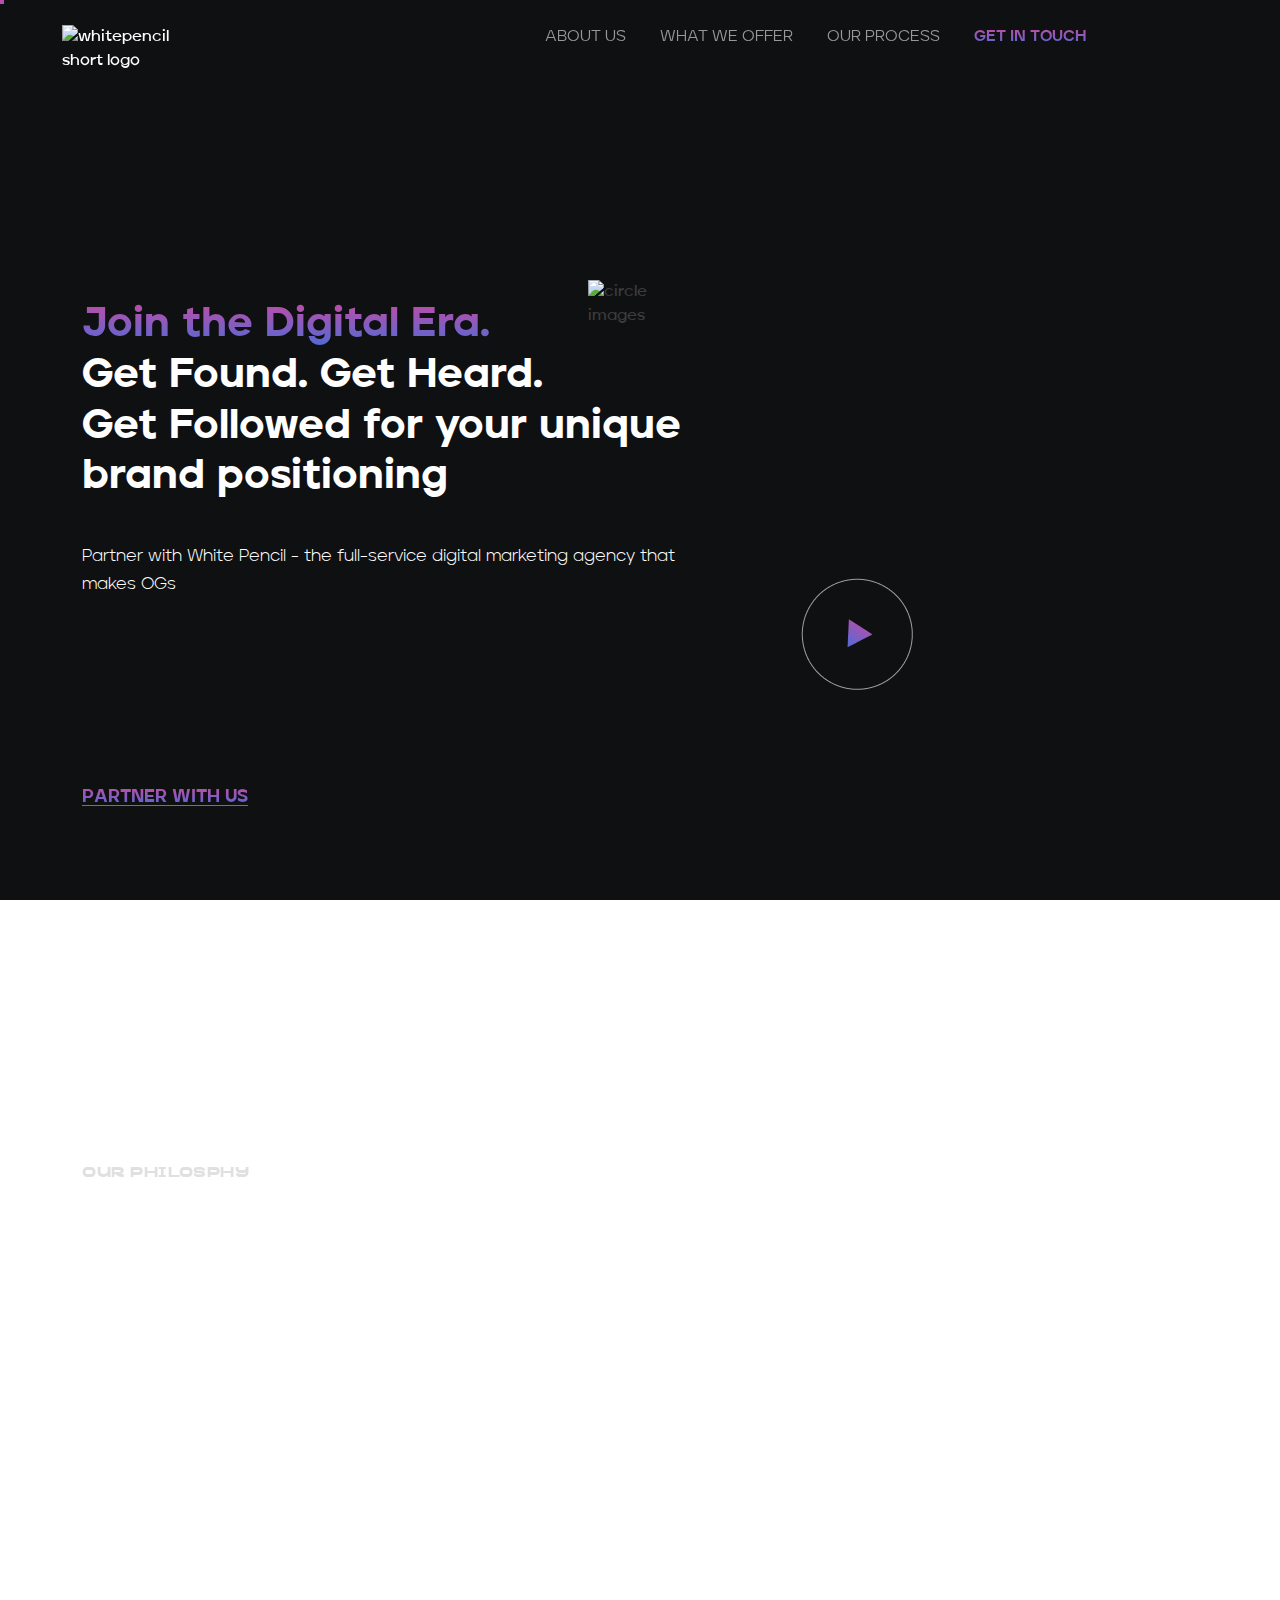
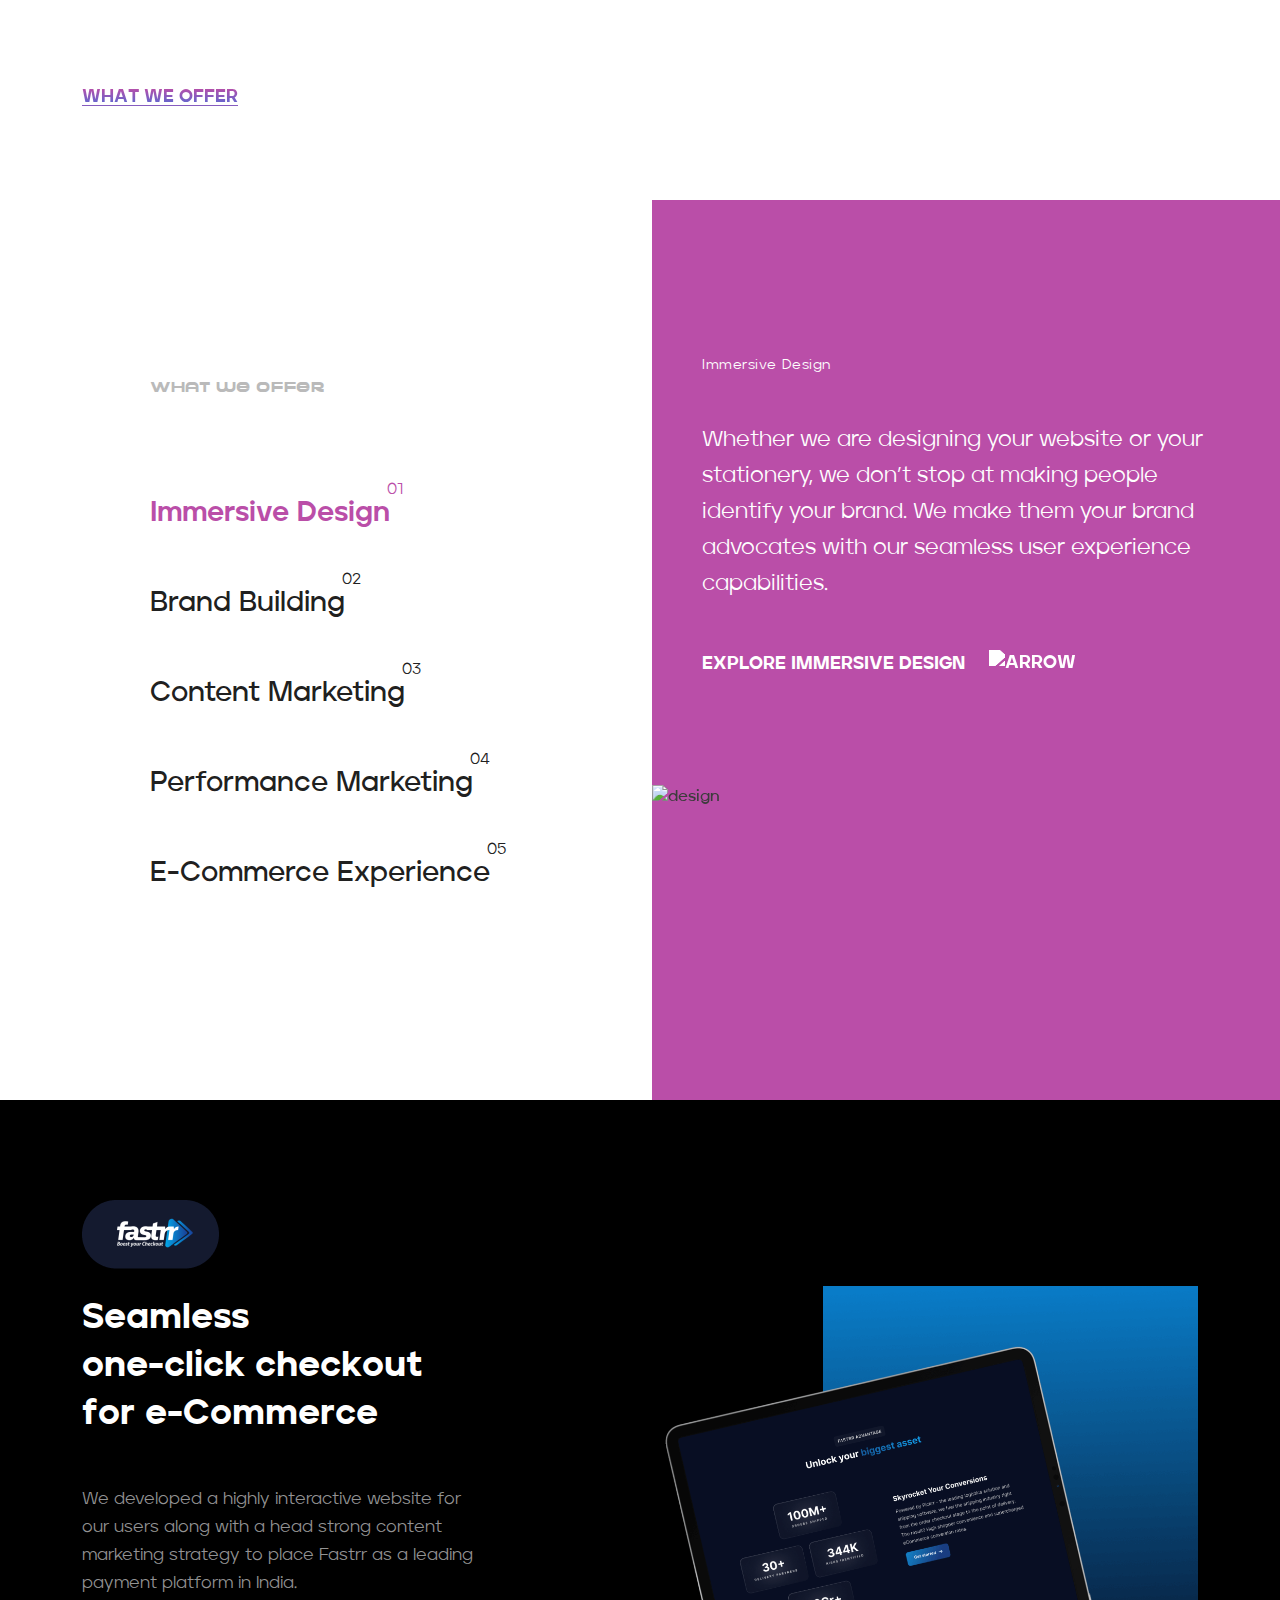
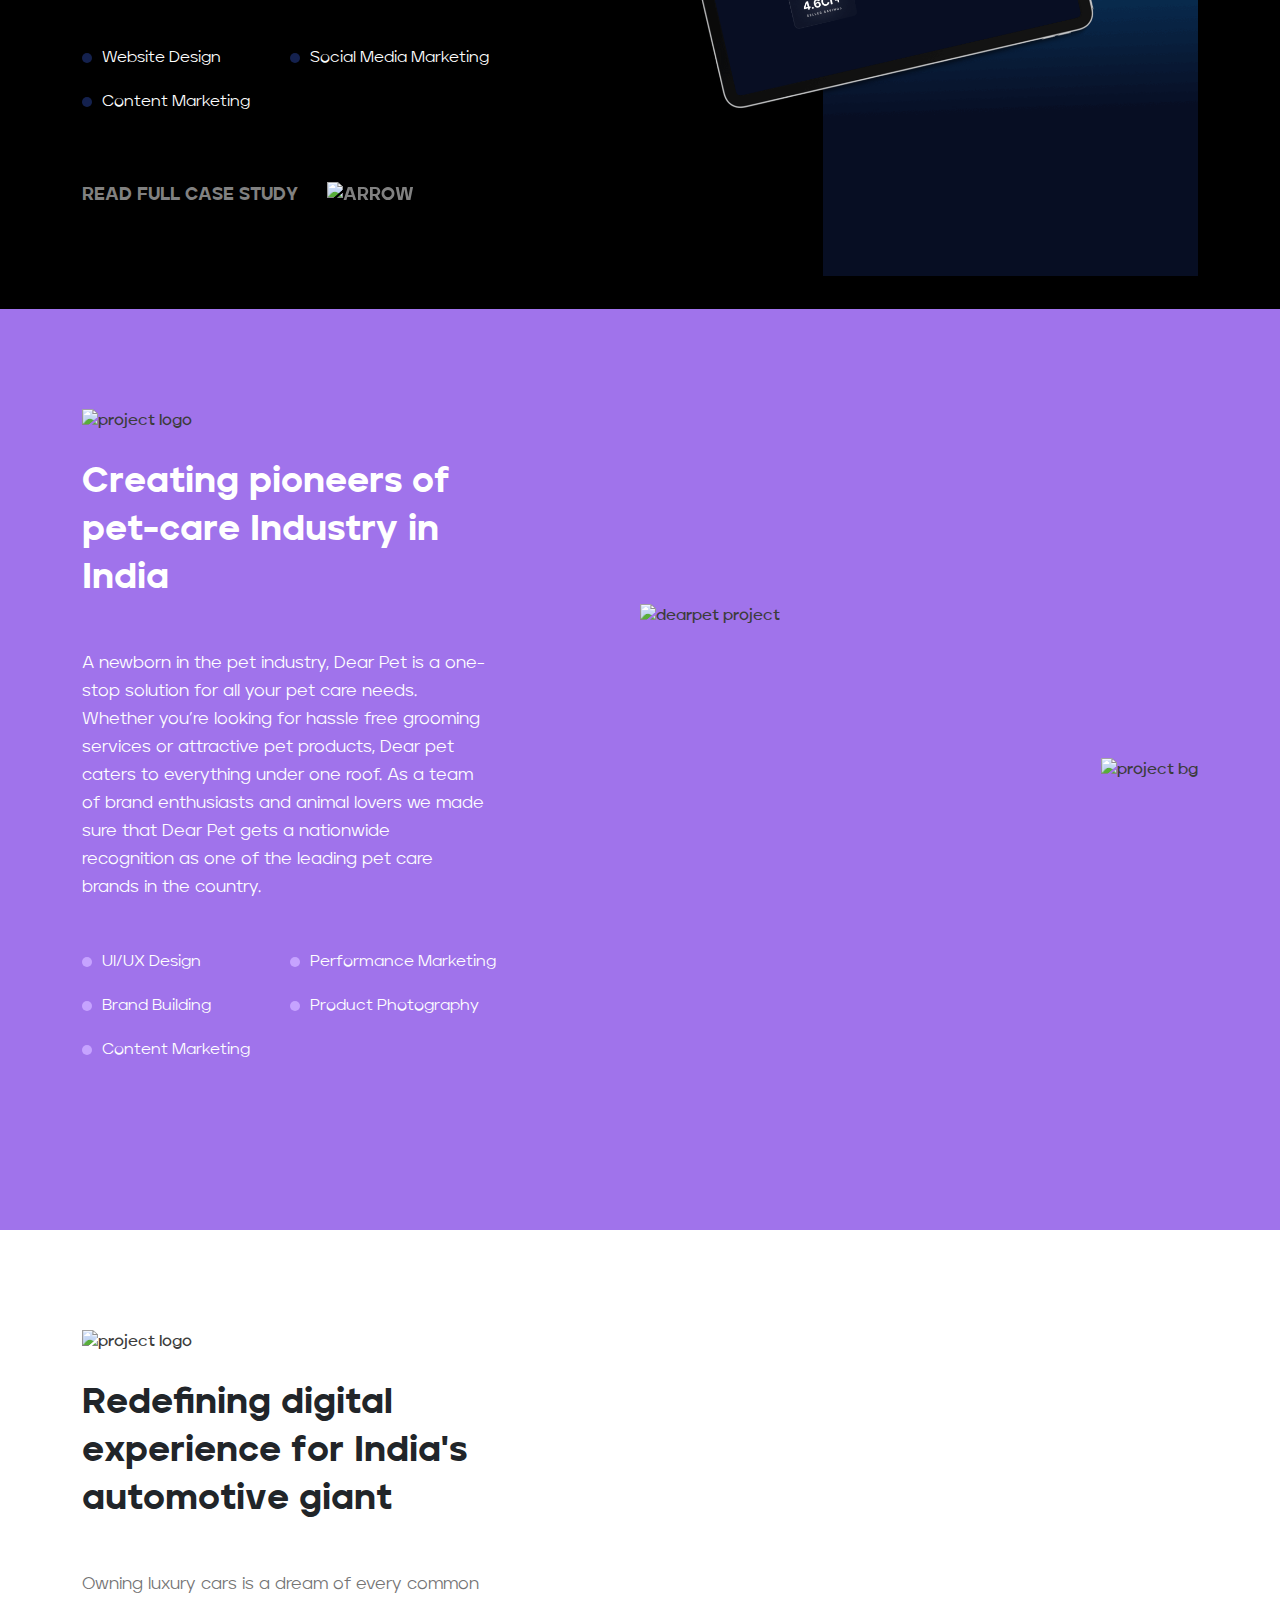
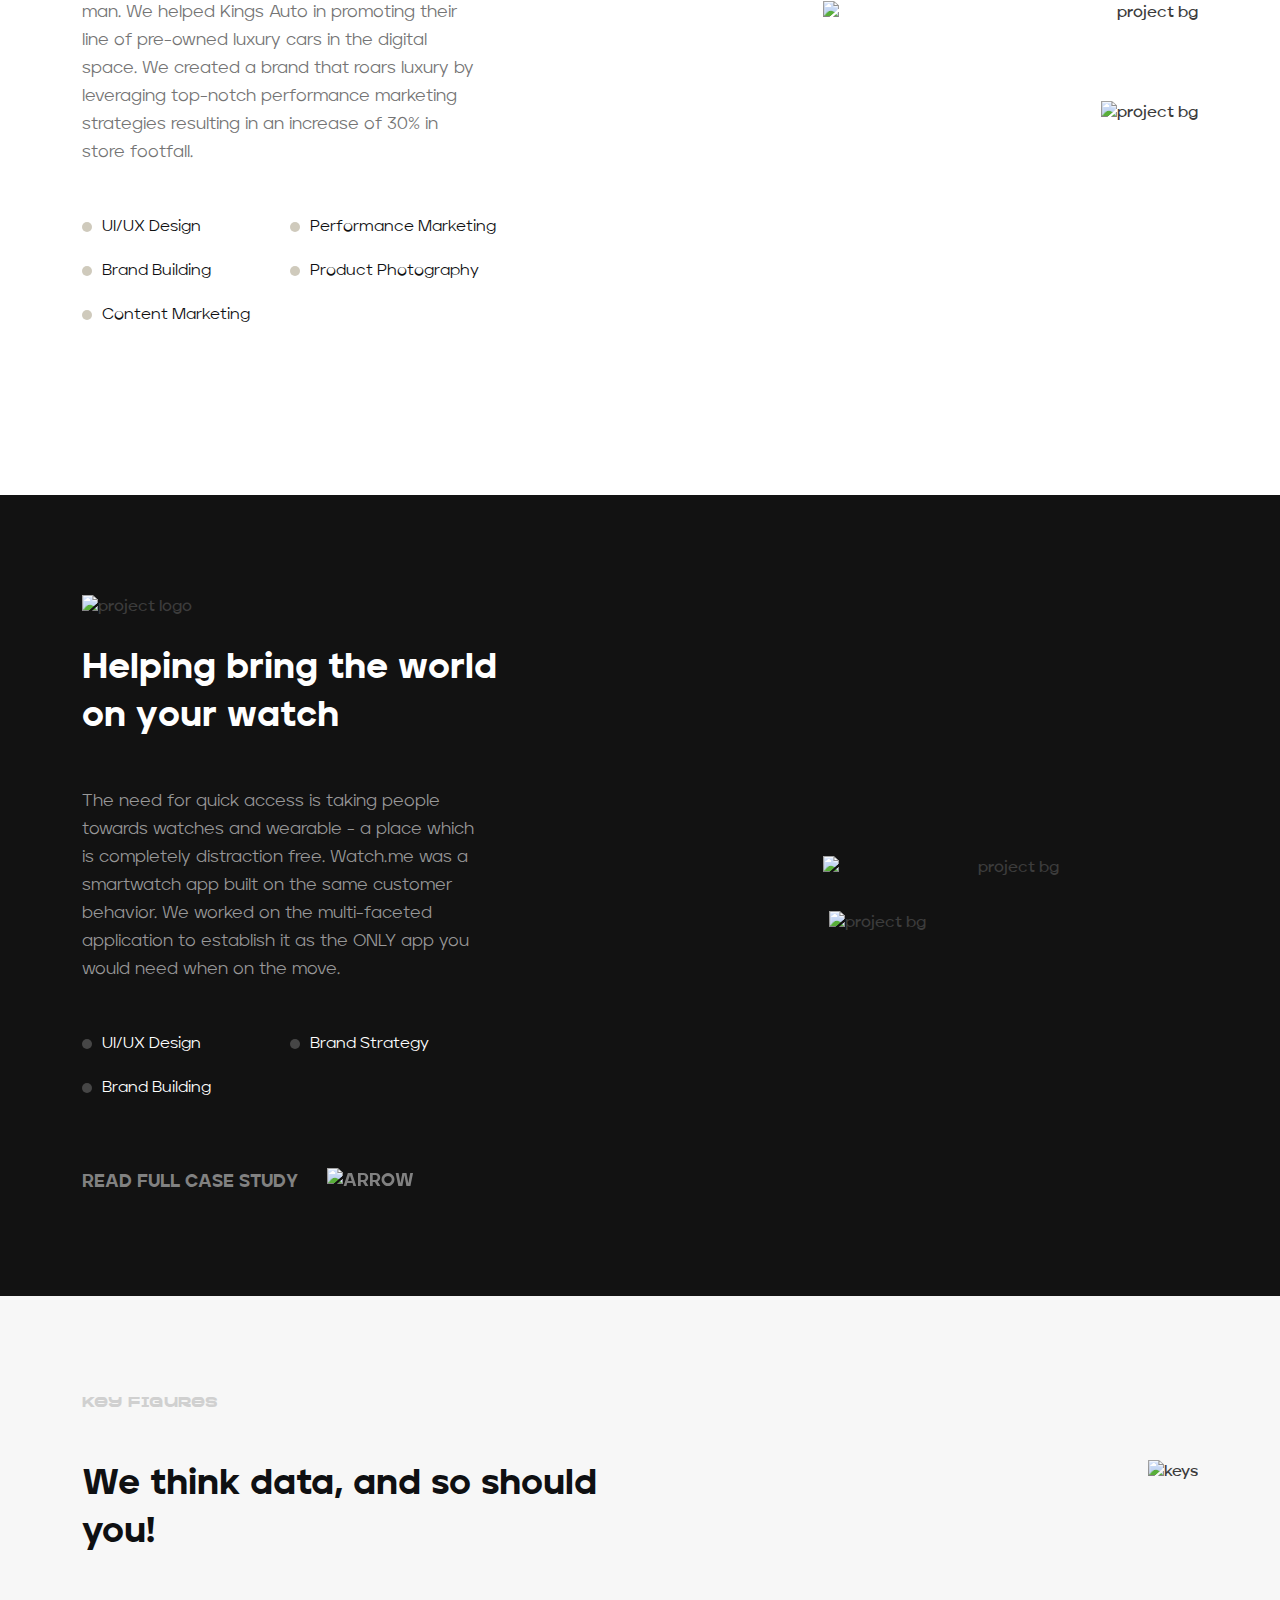
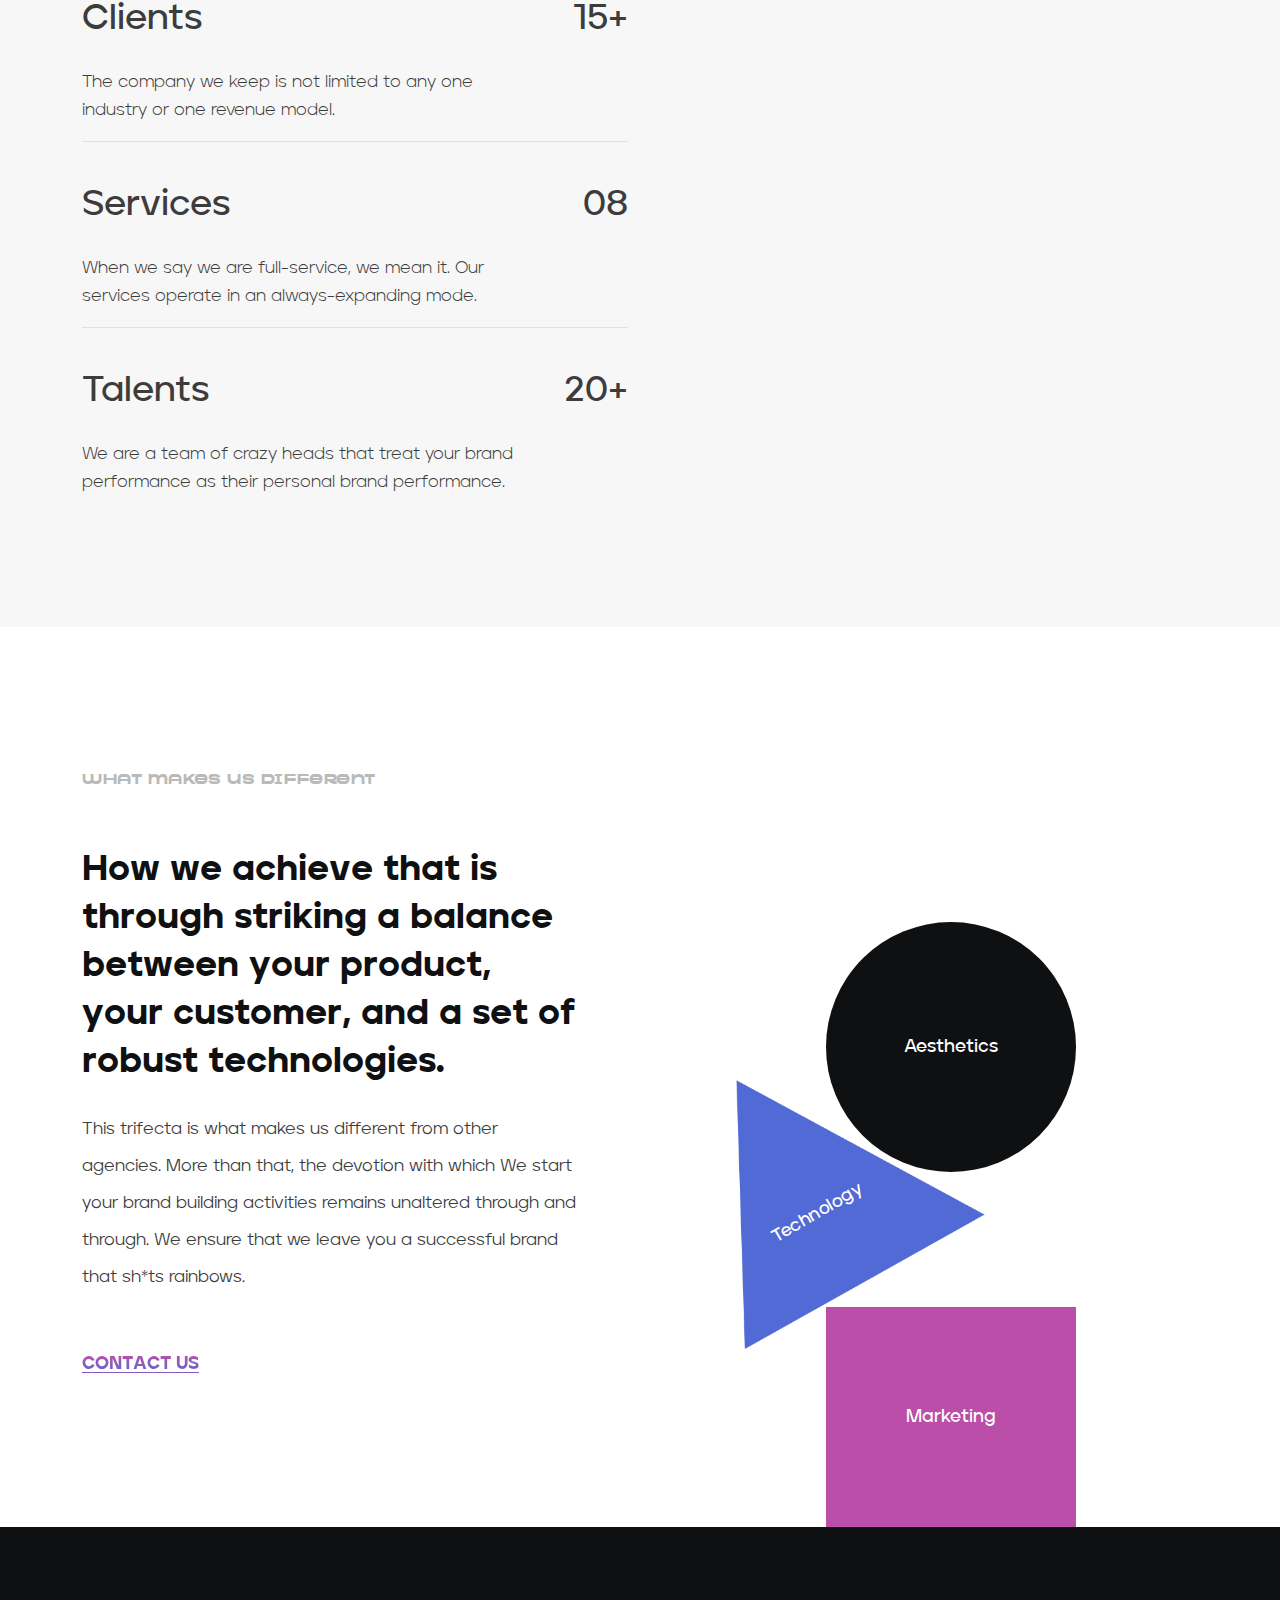
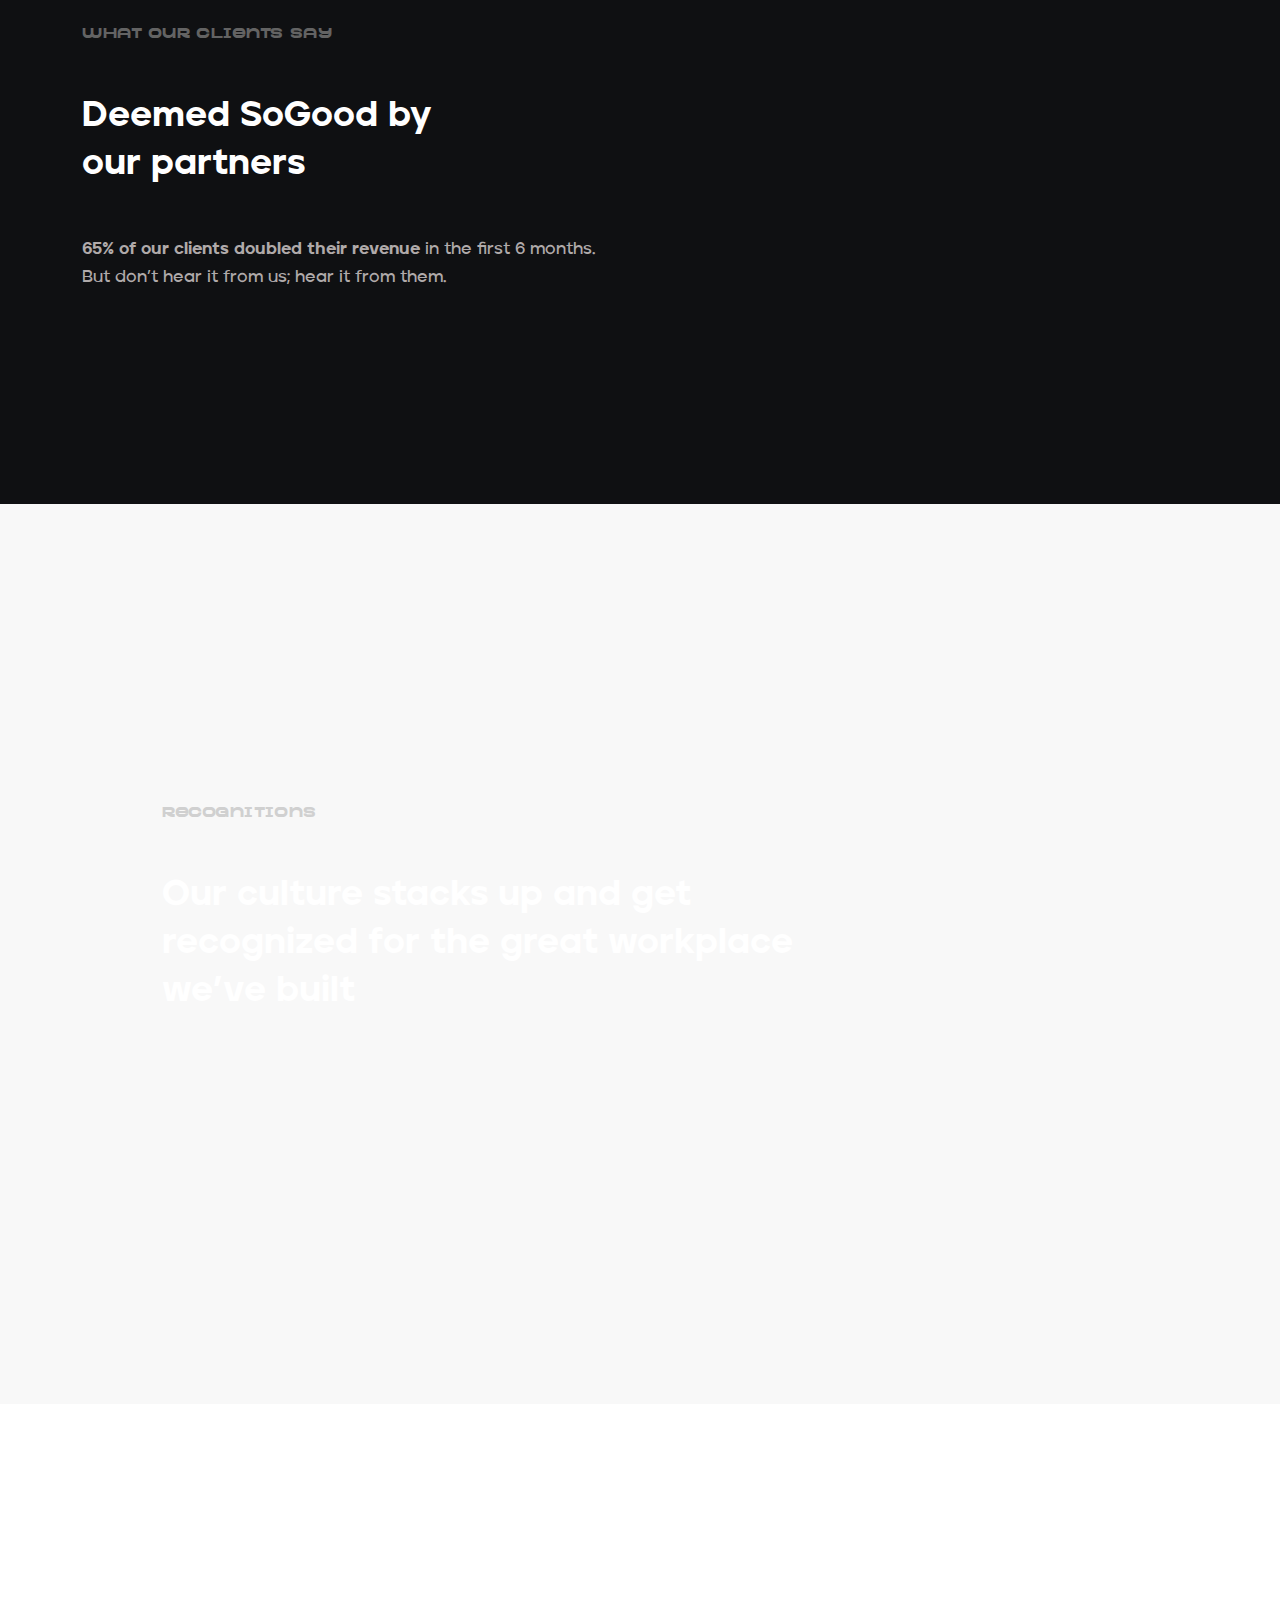
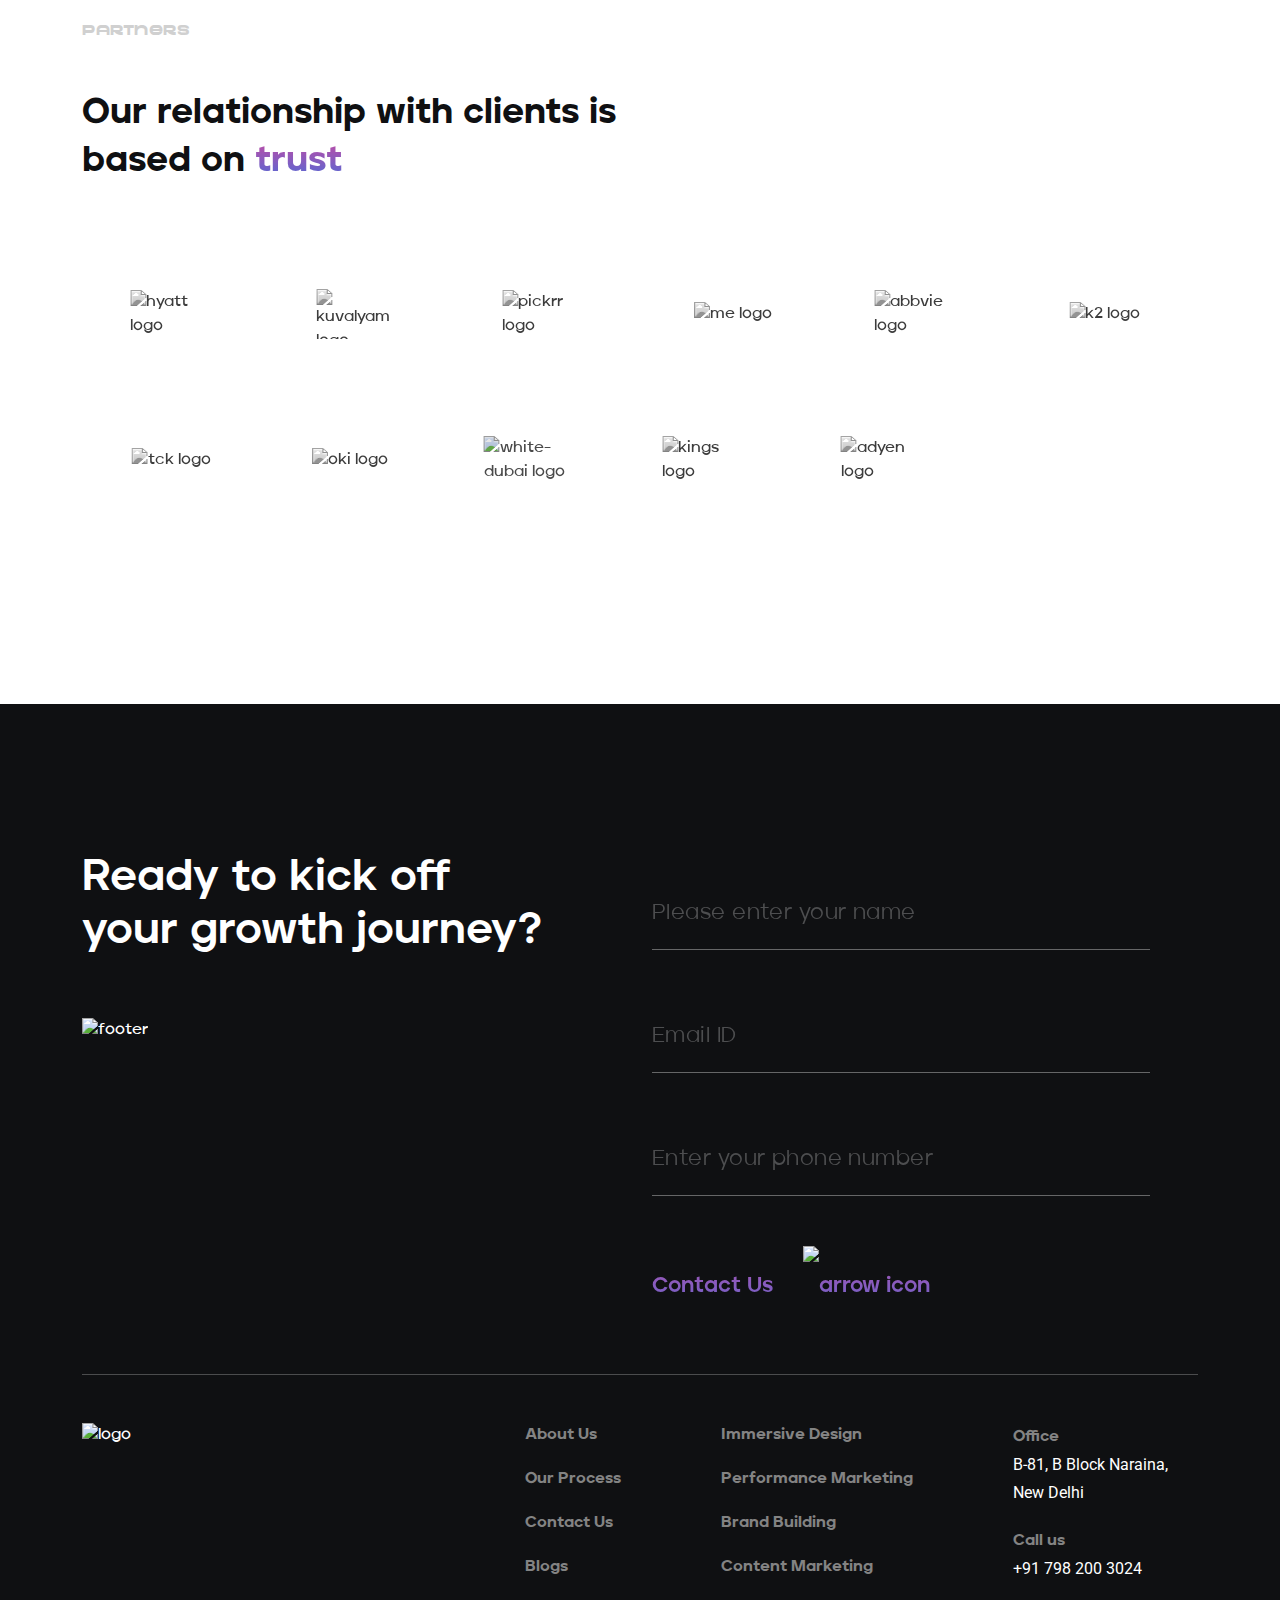
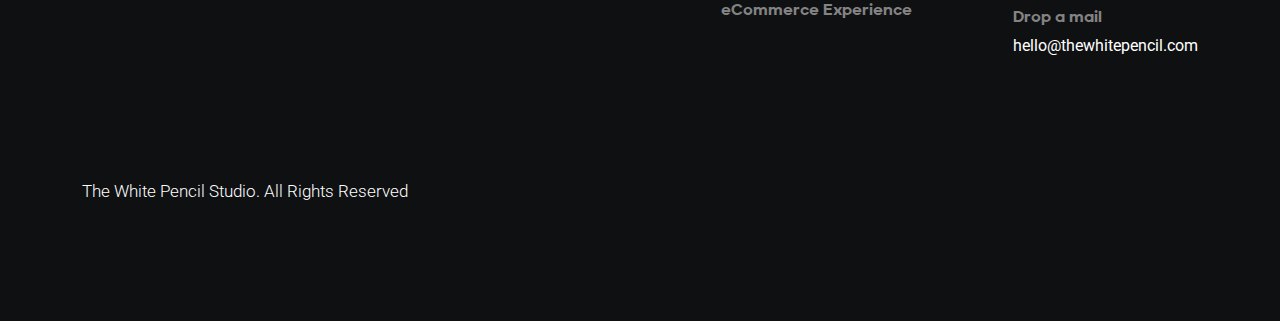
==== index.html @ fd92ea9e "first commit" ====
<!DOCTYPE html>
<html lang="en">
    <head>
        <meta charset="UTF-8" />
        <meta http-equiv="X-UA-Compatible" content="IE=edge" />
        <meta name="viewport" content="width=device-width, initial-scale=1.0" />
        <title>White Pencil</title>
        <link rel="icon shortcut" href="assets/images/favicon.png" type="image/x-icon" />
        <link rel="canonical" href="https://www.thewhitepencil.com/" />
        <link rel="stylesheet" href="assets/fonts/font.css" />
        <link rel="stylesheet" href="https://cdnjs.cloudflare.com/ajax/libs/font-awesome/6.0.0/css/all.min.css" />
        <link rel="stylesheet" href="https://cdnjs.cloudflare.com/ajax/libs/aos/2.3.4/aos.css" />
        <link rel="stylesheet" href="https://cdnjs.cloudflare.com/ajax/libs/hover.css/2.1.1/css/hover-min.css" />
        <link rel="stylesheet" href="https://cdn.jsdelivr.net/npm/bootstrap@5.0.2/dist/css/bootstrap.min.css" />
        <link rel="stylesheet" href="https://cdnjs.cloudflare.com/ajax/libs/OwlCarousel2/2.1.3/assets/owl.carousel.min.css" />
        <link rel="stylesheet" href="https://cdnjs.cloudflare.com/ajax/libs/animate.css/4.1.1/animate.min.css" />
        <link rel="stylesheet" href="assets/css/style.css" />
        <link rel="stylesheet" href="assets/css/responsive.css" />
        <meta name="google-site-verification" content="YzMOTpmEZj7kWj3adJkFzF8s3klO2OZUVI0jssuiwBE" />
        <!-- Global site tag (gtag.js) - Google Analytics -->
        <script async src="https://www.googletagmanager.com/gtag/js?id=G-MTNBE2FZWL"></script>
        <script>
            window.dataLayer = window.dataLayer || [];
            function gtag() {
                dataLayer.push(arguments);
            }
            gtag("js", new Date());
            gtag("config", "G-MTNBE2FZWL");
        </script>
    </head>

    <body class="page homepage">
        <!-- <div class="preloader text-center">
            <img src="assets/images/logo-s.png" alt="logo" class="logo-loader" />
            <div class="preloader_inner">
                100%
            </div>
        </div> -->

        <header class="header-section">
            <div class="container-fluid">
                <div class="row">
                    <div class="col-md-2 col-6">
                        <div class="short-logo">
                            <a href="https://thewhitepencil.com/"><img src="https://res.cloudinary.com/thewhitepencil-com/image/upload/v1649246266/assets/images/logo-s_hfebsu.png" alt="whitepencil short logo" /> </a>
                        </div>
                    </div>

                    <div class="col-xl-7 offset-xl-3 col-md-9 col-6">
                        <nav class="menu">
                            <ul>
                                <li class="nav-link"><a href="https://thewhitepencil.com/about-us">About us </a></li>
                                <li class="nav-link"><a href="javascript:void(0)" class="gotoservice">What we offer</a></li>
                                <li class="nav-link"><a href="https://thewhitepencil.com/white-pencil-studio-process">Our Process</a></li>
                                <li class="nav-link"><a href="https://thewhitepencil.com/contact" class="active">get in touch </a></li>
                            </ul>
                        </nav>

                        <div class="burger">
                            <span class="openmenu"> </span>
                            <span class="closemenu"> </span>
                        </div>
                    </div>
                </div>
            </div>

        </header>

        <!-- Menu click open -->

        <nav class="navbar-fixed">
            <div class="container">
                <div class="row mmenu_item d-flex align-items-center gx-5">
                 

                    <div class="col-md-12">
                        <ul class="nav-links">
                            <li class="nav-link"><a href="https://thewhitepencil.com/" class="active">Home</a></li>                     
                            <li class="nav-link"><a href="https://thewhitepencil.com/about-us">About us </a></li>
                            <li class="nav-link"><a href="https://thewhitepencil.com/white-pencil-studio-process">Process</a></li>
                            <li class="nav-link"><a href="javascript:void(0)" class="gotoservice">What we offer</a></li>
                            <li class="nav-link"><a href="https://thewhitepencil.com/blogs" target="_blank">Blogs </a></li>
                            <li class="nav-link"><a href="https://thewhitepencil.com/contact">Get in Touch  </a></li>
                        </ul>
                    </div>
                </div>
            </div>
        </nav>

        <!--  fullpage js -->
        <div id="fullpage">
            <!-- ====== :: INTRODUCTION SECTION :: ===== -->
            <section class="section section_intro">
                <div class="section_common">
                    <div class="container">
                        <div class="d-sm-none d-block mb-4">
                            <a href="https://thewhitepencil.com/" class="logo">
                                <img src="assets/images/logo.svg" alt="whitepencil Logo" style="max-width: 95px;" />
                            </a>
                        </div>

                        <div class="row home_sectionvideo align-items-center">
                            <div class="col-xl-8 col-md-7">
                                <div class="intro_content h-100">
                                    <div class="d-flex">
                                        <h2 class="text-white mb-0 position-relative" data-aos="fade-up">
                                            <span class="filter_shadow filter_shadow2 position-relative"> </span>

                                            <span class="primary-color"> Join the Digital Era. </span>
                                            <br class="nohide" />
                                            Get Found. Get Heard. <br />
                                        </h2>
                                        <img src="https://res.cloudinary.com/thewhitepencil-com/image/upload/v1646983046/assets/images/circle-text_arxpsq.svg" alt="circle images" class="roll_images1" />
                                    </div>
                                    <h2 class="text-white mb-4 pb-3 position-relative" data-aos="fade-up">
                                        Get Followed for your unique <br />
                                        brand positioning
                                    </h2>

                                    <p class="font-jl text-white mb-xl-100" data-aos="fade-up">
                                        Partner with White Pencil - the full-service digital marketing agency that <br />
                                        makes OGs
                                    </p>
                                </div>
                            </div>

                            <div class="col-lg-4 col-md-5">
                                <div class="videopanel_lapi d-none d-md-block" data-aos="zoom-in-up">
                                    <span class="play__btn" onclick="playVid()"><img src="assets/images/play-button.png" alt="play" /></span>
                                    <span class="stop__btn" onclick="pauseVid()"><img src="assets/images/stop-button.png" alt="play" /></span>

                                    <div class="videopanel_lapi_bg">
                                        <video id="myVideo" class="iframes__home" controls controlsList="nodownload" preload="none">
                                            <source src="https://res.cloudinary.com/thewhitepencil-com/video/upload/v1647243347/assets/images/video/intro_kk5tfv.mp4" type="video/mp4" />
                                        </video>
                                    </div>
                                </div>
                            </div>
                        </div>

                        <div class="btm_scllpage">
                            <div class="scroll_more">
                                <a href="javascript:void(0)" class="gotoform text-uppercase primary-color btn-read"> PARTNER WITH US </a>
                            </div>
                        </div>
                    </div>
                </div>
            </section>
            <!-- ====== :: PHILOSPHY SECTION :: ===== -->
            <section class="section section_philosphy" id="nextsection">
                <div class="section_common">
                    <div class="d-block d-sm-none sec_philo_mobile"><img src="https://res.cloudinary.com/thewhitepencil-com/image/upload/v1646983012/assets/images/bg_philosphy-mobile_qzxpaq.webp" alt="philosphy image" /></div>
                    <div class="container">
                        <div class="row mb-5">
                            <div class="col-xl-8 col-lg-9 col-md-10" data-aos="fade-up">
                                <!-- <span class="filter_shadow filter_shadow2 position-relative float-end"> </span> -->

                                <h6 class="pb-5 font-m cate-heading">our philosphy</h6>

                                <h2 class="text-white font-jeb">
                                    Businesses come to us when their <br />
                                    brand experience needs rework. They<br />
                                    leave as market leaders. We are the<br />
                                    agency that helps you convert your <br />
                                    MQLs into SQLs, in style.
                                </h2>
                            </div>
                        </div>
                        <div class="btm_scllpage">
                            <div class="scroll_more">
                                <a href="javascript:void(0)" class="gotoform text-uppercase primary-color btn-read">what we offer </a>
                            </div>
                        </div>
                    </div>
                </div>
            </section>
            <!-- ====== :: WE Offer SECTION :: ===== -->
            <section class="we_offer section" id="we-offer">
                <div class="section_common">
                    <div class="container-fluid px-0">
                        <div class="row align-items-center d-flex hmobiletabs">
                            <div class="col-md-6">
                                <div class="listing_show">
                                    <h6 class="mb-5 pb-md-4 font-m cate-heading cate_heading_bgwhite" data-aos="fade-up">
                                        What we offer
                                    </h6>
                                    <ul>
                                        <li class="active listno1">
                                            <a href="service/ui-ux-design-agency"> Immersive Design <sup>01</sup></a>
                                        </li>

                                        <li class="listno2">
                                            <a href="javascript:void(0)"> Brand Building <sup>02</sup></a>
                                        </li>

                                        <li class="listno3">
                                            <a href="service/content-marketing-agency"> Content Marketing <sup>03</sup></a>
                                        </li>

                                        <li class="listno4">
                                            <a href="service/perfomance-marketing-agency"> Performance marketing <sup>04</sup></a>
                                        </li>

                                        <li class="listno5">
                                            <a href="service/ecommerce-marketing-agency"> E-commerce Experience <sup>05</sup></a>
                                        </li>
                                    </ul>
                                </div>
                            </div>

                            <div class="col-md-6">
                                <div class="listing_show_data_area desktopstabs">
                                    <!-- data list 01 -->
                                    <div class="listing_show_data listing_show_data1 active">
                                        <div class="listing_show_content">
                                            <div class="section-project-content" data-aos="fade-up">
                                                <h6 class="mb-5 font-m cate-heading" data-aos="fade-up">Immersive Design</h6>

                                                <h4 class="font-jr text-white mb-5">
                                                    Whether we are designing your website or your stationery, we don’t stop at making people identify your brand. We make them your brand advocates with our seamless user experience
                                                    capabilities.
                                                </h4>

                                                <a href="service/ui-ux-design-agency" class="text-uppercase btn-more text-white">
                                                    explore immersive design<img src="https://res.cloudinary.com/thewhitepencil-com/image/upload/v1646983010/assets/images/arrow-right_n20sxd.png" alt="arrow" class="ms-4 filter__white" />
                                                </a>
                                            </div>
                                        </div>

                                        <div class="listing_show_img">
                                            <img src="https://res.cloudinary.com/thewhitepencil-com/image/upload/v1646983037/assets/images/we-offer/perfomance_enwnvz.png" alt="design" />
                                        </div>
                                    </div>
                                    <!-- data list 02 -->
                                    <div class="listing_show_data listing_show_data2">
                                        <div class="listing_show_content">
                                            <div class="section-project-content" data-aos="fade-up">
                                                <h6 class="mb-5 font-m cate-heading" data-aos="fade-up">Brand Building</h6>

                                                <h4 class="font-jr text-white mb-5">
                                                    We engineer beautiful, useful, and connected brand ecosystems. We serve the full spectrum of marketing requirements, however big or small they may be to make your brand the GOAT.
                                                </h4>

                                                <p>
                                                    <!--      <a href="#" class="text-uppercase btn-more text-white">explore brand building<img src="https://res.cloudinary.com/thewhitepencil-com/image/upload/v1646983010/assets/images/arrow-right_n20sxd.png" alt="arrow" class="ms-4  filter__white" /> </a> -->
                                                </p>
                                            </div>
                                        </div>

                                        <div class="listing_show_img">
                                            <img src="https://res.cloudinary.com/thewhitepencil-com/image/upload/v1646983038/assets/images/we-offer/brand_hnvbla.png" alt="design" />
                                        </div>
                                    </div>
                                    <!-- data list 03 -->
                                    <div class="listing_show_data listing_show_data3">
                                        <div class="listing_show_content">
                                            <div class="section-project-content" data-aos="fade-up">
                                                <h6 class="mb-5 font-m cate-heading" data-aos="fade-up">Content Marketing</h6>

                                                <h4 class="font-jr text-white mb-5">
                                                    When a brand’s growth curve starts flattening, a copy-paste-edit content campaign doesn’t work. Our team of wordsmiths understand this perfectly. We make content that makes your users
                                                    behave exactly like you want them to, it’s almost hypnotic
                                                </h4>

                                                <a href="service/content-marketing-agency" class="text-uppercase btn-more text-white">
                                                    explore Content<img src="https://res.cloudinary.com/thewhitepencil-com/image/upload/v1646983010/assets/images/arrow-right_n20sxd.png" alt="arrow" class="ms-4 filter__white" />
                                                </a>
                                            </div>
                                        </div>

                                        <div class="listing_show_img">
                                            <img src="https://res.cloudinary.com/thewhitepencil-com/image/upload/v1646983053/assets/images/we-offer/content_cevuxp.png" alt="content" />
                                        </div>
                                    </div>

                                    <!-- data list 04 -->
                                    <div class="listing_show_data listing_show_data4">
                                        <div class="listing_show_content">
                                            <div class="section-project-content" data-aos="fade-up">
                                                <h6 class="mb-5 font-m cate-heading" data-aos="fade-up">Performance marketing</h6>

                                                <h4 class="font-jr text-white mb-5">
                                                    We make your reports green. We treat your SQL targets as our own. When we get involved you can be rest assured that your CPL and CPC will be the lowest of all time.
                                                </h4>

                                                <a href="service/perfomance-marketing-agency" class="text-uppercase btn-more text-white">
                                                    explore performance marketing
                                                    <img src="https://res.cloudinary.com/thewhitepencil-com/image/upload/v1646983010/assets/images/arrow-right_n20sxd.png" alt="arrow" class="ms-4 filter__white" />
                                                </a>
                                            </div>
                                        </div>

                                        <div class="listing_show_img">
                                            <img src="https://res.cloudinary.com/thewhitepencil-com/image/upload/v1646983037/assets/images/we-offer/perfomance_enwnvz.png" alt="design" />
                                        </div>
                                    </div>

                                    <!-- data list 05 -->
                                    <div class="listing_show_data listing_show_data5">
                                        <div class="listing_show_content">
                                            <div class="section-project-content" data-aos="fade-up">
                                                <h6 class="mb-5 font-m cate-heading" data-aos="fade-up">E-commerce Experience</h6>

                                                <h4 class="font-jr text-white mb-5">
                                                    For the world, eCommerce is the most competitive space to be in. For us (and by us we mean you and us), eCommerce space is where we shine. The space which we help you own.
                                                </h4>

                                                <a href="service/ecommerce-marketing-agency" class="text-uppercase btn-more text-white">
                                                    explore e-commerce<img src="https://res.cloudinary.com/thewhitepencil-com/image/upload/v1646983010/assets/images/arrow-right_n20sxd.png" alt="arrow" class="ms-4 filter__white" />
                                                </a>
                                            </div>
                                        </div>

                                        <div class="listing_show_img">
                                            <img src="https://res.cloudinary.com/thewhitepencil-com/image/upload/v1646983053/assets/images/we-offer/e-commerce_bdfji7.png" alt="e-commerce" />
                                        </div>
                                    </div>
                                </div>
                            </div>
                        </div>

                        <!-- Mobile show-->

                        <div class="row smobiletabs">
                            <div class="col-md-6">
                                <div class="listing_show">
                                    <h6 class="mb-5 pb-md-4 font-m cate-heading cate_heading_bgwhite" data-aos="fade-up">
                                        What we offer
                                    </h6>
                                    <ul>
                                        <li>
                                            <a href="#listingdiv01"> Immersive Design <sup>01</sup></a>
                                        </li>

                                        <li>
                                            <a href="#listingdiv02"> Brand Building <sup>02</sup></a>
                                        </li>

                                        <li>
                                            <a href="#listingdiv03"> Content Marketing <sup>03</sup></a>
                                        </li>

                                        <li>
                                            <a href="#listingdiv04"> Performance marketing <sup>04</sup></a>
                                        </li>

                                        <li>
                                            <a href="#listingdiv05"> E-commerce Experience <sup>05</sup></a>
                                        </li>
                                    </ul>
                                </div>
                            </div>

                            <div class="col-md-6">
                                <div class="listing_show_data_area phonelitabs">
                                    <!-- data list 01 -->
                                    <div class="listing_show_data listing_show_data1 active" id="listingdiv01">
                                        <div class="listing_show_content" data-aos="fade-right">
                                            <div class="section-project-content" data-aos="fade-up">
                                                <h6 class="mb-5 font-m cate-heading" data-aos="fade-up">01 Immersive Design</h6>

                                                <div class="listing_show_img" data-aos="fade-left">
                                                    <img src="https://res.cloudinary.com/thewhitepencil-com/image/upload/v1646983037/assets/images/we-offer/perfomance_enwnvz.png" alt="design" />
                                                </div>
                                                <h4 class="font-jr text-white mb-5">
                                                    Whether we are designing your <br />
                                                    website or your stationery, we don’t<br />
                                                    stop at making people identify your<br />
                                                    brand. We make them your brand<br />
                                                    advocates with our seamless user<br />
                                                    experience capabilities.
                                                </h4>

                                                <!--  <a href="#" class="text-uppercase btn-more text-white">explore immersive design<img src="https://res.cloudinary.com/thewhitepencil-com/image/upload/v1646983010/assets/images/arrow-right_n20sxd.png" alt="arrow" class="ms-4  filter__white" /> </a> -->
                                            </div>
                                        </div>
                                    </div>
                                    <!-- data list 02 -->
                                    <div class="listing_show_data listing_show_data2 active" id="listingdiv02">
                                        <div class="listing_show_content" data-aos="fade-right">
                                            <div class="section-project-content" data-aos="fade-up">
                                                <h6 class="mb-5 font-m cate-heading" data-aos="fade-up">02 Brand Building</h6>
                                                <div class="listing_show_img" data-aos="fade-left">
                                                    <img src="https://res.cloudinary.com/thewhitepencil-com/image/upload/v1646983038/assets/images/we-offer/brand_hnvbla.png" alt="design" />
                                                </div>
                                                <h4 class="font-jr text-white mb-5">
                                                    We engineer beautiful, useful, and <br />
                                                    connected brand ecosystems. We serve <br />
                                                    the full spectrum of marketing <br />
                                                    requirements, however big or small they <br />
                                                    may be to make your brand the GOAT.
                                                </h4>

                                                <p>
                                                    <!--      <a href="#" class="text-uppercase btn-more text-white">explore brand building<img src="https://res.cloudinary.com/thewhitepencil-com/image/upload/v1646983010/assets/images/arrow-right_n20sxd.png" alt="arrow" class="ms-4  filter__white" /> </a> -->
                                                </p>
                                            </div>
                                        </div>
                                    </div>
                                    <!-- data list 03 -->
                                    <div class="listing_show_data listing_show_data3 active" id="listingdiv03">
                                        <div class="listing_show_content" data-aos="fade-right">
                                            <div class="section-project-content" data-aos="fade-up">
                                                <h6 class="mb-5 font-m cate-heading" data-aos="fade-up">03 Content Marketing</h6>
                                                <div class="listing_show_img" data-aos="fade-left">
                                                    <img src="https://res.cloudinary.com/thewhitepencil-com/image/upload/v1646983053/assets/images/we-offer/content_cevuxp.png" alt="content" />
                                                </div>
                                                <h4 class="font-jr text-white mb-5">
                                                    When a brand’s growth curve starts <br />
                                                    flattening, a copy-paste-edit content <br />
                                                    campaign doesn’t work. Our team <br />
                                                    of wordsmiths understand this perfectly. <br />
                                                    We make content that makes your users <br />
                                                    behave exactly like you want them to, <br />
                                                    it’s almost hypnotic
                                                </h4>

                                                <a href="service/content-marketing-agency" class="text-uppercase btn-more text-white">
                                                    explore Content content<img src="https://res.cloudinary.com/thewhitepencil-com/image/upload/v1646983010/assets/images/arrow-right_n20sxd.png" alt="arrow" class="ms-4 filter__white" />
                                                </a>
                                            </div>
                                        </div>
                                    </div>

                                    <!-- data list 04 -->
                                    <div class="listing_show_data listing_show_data4 active" id="listingdiv04">
                                        <div class="listing_show_content" data-aos="fade-right">
                                            <div class="section-project-content" data-aos="fade-up">
                                                <h6 class="mb-5 font-m cate-heading" data-aos="fade-up">04 Performance marketing</h6>
                                                <div class="listing_show_img" data-aos="fade-left">
                                                    <img src="https://res.cloudinary.com/thewhitepencil-com/image/upload/v1646983037/assets/images/we-offer/perfomance_enwnvz.png" alt="design" />
                                                </div>
                                                <h4 class="font-jr text-white mb-5">
                                                    We make your reports green. We treat your <br />
                                                    SQL targets as our own. When we get<br />
                                                    involved you can be rest assured <br />
                                                    that your CPL and CPC will be the lowest <br />
                                                    of all time.
                                                </h4>

                                                <a href="service/perfomance-marketing-agency" class="text-uppercase btn-more text-white">
                                                    explore performance <img src="https://res.cloudinary.com/thewhitepencil-com/image/upload/v1646983010/assets/images/arrow-right_n20sxd.png" alt="arrow" class="ms-4 filter__white" />
                                                </a>
                                            </div>
                                        </div>
                                    </div>

                                    <!-- data list 05 -->
                                    <div class="listing_show_data listing_show_data5 active" id="listingdiv05">
                                        <div class="listing_show_content" data-aos="fade-right">
                                            <div class="section-project-content" data-aos="fade-up">
                                                <h6 class="mb-5 font-m cate-heading" data-aos="fade-up">05 E-commerce Experience</h6>
                                                <div class="listing_show_img" data-aos="fade-left">
                                                    <img src="https://res.cloudinary.com/thewhitepencil-com/image/upload/v1646983053/assets/images/we-offer/e-commerce_bdfji7.png" alt="e-commerce" />
                                                </div>
                                                <h4 class="font-jr text-white mb-5">
                                                    For the world, eCommerce is the most <br />
                                                    competitive space to be in. For us (and <br />
                                                    by us we mean you and us), <br />
                                                    eCommerce space is where we shine. <br />
                                                    The space which we help you own.
                                                </h4>

                                                <a href="service/ecommerce-marketing-agency" class="text-uppercase btn-more text-white">
                                                    explore e-commerce<img src="https://res.cloudinary.com/thewhitepencil-com/image/upload/v1646983010/assets/images/arrow-right_n20sxd.png" alt="arrow" class="ms-4 filter__white" />
                                                </a>
                                            </div>
                                        </div>
                                    </div>
                                </div>
                            </div>
                        </div>
                    </div>
                </div>
            </section>
            <!-- ====== :: PROJECTS new 01 :: ===== -->
            <section class="py-100 section_project_new section_project_new5" id="project_new5">
                <div class="section_common">
                    <div class="container">
                        <div class="row align-items-center">
                            <div class="col-lg-5 col-md-6">
                                <img src="assets/images/project/logo05.png" alt="project logo" class="pro_logos" data-aos="fade-up" />

                                <div class="section-project-content" data-aos="fade-up">
                                    <h4 class="font-jv sub_title text-white mb-5">
                                        Seamless <br />
                                        one-click checkout<br />
                                        for e-Commerce<br />
                                    </h4>
                                    <div class="d-block d-sm-none mb-5"></div>
                                    <p class="font-jr pe-xl-5 mb-5">
                                        We developed a highly interactive website for our users along with a head strong content marketing strategy to place Fastrr as a leading payment platform in India.
                                    </p>
                                    <div class="sepcl_work mb-5">
                                        <ul>
                                            <li>Website Design</li>

                                            <li>Social Media Marketing</li>

                                            <li>Content Marketing</li>
                                        </ul>
                                    </div>

                                    <a href="case-study/fastrr" class="text-uppercase btn-more">
                                        Read Full Case Study <img src="https://res.cloudinary.com/thewhitepencil-com/image/upload/v1646983010/assets/images/arrow-right_n20sxd.png" alt="arrow" class="ms-4" />
                                    </a>
                                </div>
                            </div>

                            <div class="col-lg-7 col-md-6">
                                <div class="sec_pro_img_area project__img project__img01 d-none d-sm-block">
                                    <img src="assets/images/project/project05bg.png" alt="project bg" class="project__imagesbg" data-aos="zoom-in" />
                                    <img src="assets/images/project/project05.png" alt="project bg" class="project__images" data-aos="fade-up" />
                                </div>
                            </div>
                        </div>
                    </div>
                </div>
            </section>
            <!-- ====== :: PROJECTS new 02 :: ===== -->
            <section class="py-100 section_project_new section_project_new2" id="project_new2">
                <div class="section_common">
                    <div class="sec_pro_img-cover sec_pro_img-cover2">
                        <img src="https://res.cloudinary.com/thewhitepencil-com/image/upload/v1647308212/assets/images/project/project02_itbbon.png" alt="dearpet project" class="sec_pro_img2" />
                    </div>

                    <div class="container">
                        <div class="row align-items-center">
                            <div class="col-lg-5 col-md-6">
                                <div class="section-project-content" data-aos="fade-up">
                                    <img src="https://res.cloudinary.com/thewhitepencil-com/image/upload/v1646983975/assets/images/project/logo02_w1tpfd.png" alt="project logo" class="pro_logos" data-aos="fade-up" />
                                    <h4 class="font-jv sub_title text-white mb-5">
                                        Creating pioneers of 
                                      
                                            <br />
                                            pet-care Industry in India 
                                    </h4>
                                    <div class="d-block d-sm-none mb-5">
                                        <img src="https://res.cloudinary.com/thewhitepencil-com/image/upload/v1646983050/assets/images/project/project02m_si5xut.png" alt="tabs watch" data-aos="fade-up" class="w-100" />
                                    </div>
                                    <p class="font-jr pe-lg-5 mb-5 text-white">
                                        A newborn in the pet industry, Dear Pet is a one-stop solution for all your pet care needs. Whether you’re looking for hassle free grooming services or attractive pet products, Dear pet caters to everything under one roof. As a team of brand enthusiasts and animal lovers we made sure that Dear Pet gets a nationwide recognition as one of the leading pet care brands in the country. 
                                    </p>

                                    <div class="sepcl_work mb-5">
                                        <ul>
                                            <li>UI/UX Design</li>

                                            <li>Performance Marketing</li>

                                            <li>Brand Building</li>
                                            <li>Product Photography</li>
                                            <li>Content Marketing</li>
                                        </ul>
                                    </div>
                                </div>
                            </div>

                            <div class="col-lg-7 col-md-6">
                                <div class="sec_pro_img_area project__img project__img02 d-none d-sm-block">
                                    <img src="https://res.cloudinary.com/thewhitepencil-com/image/upload/v1647308265/assets/images/project/project02bg_urdaat.png" alt="project bg" class="project__images" />
                                </div>
                            </div>
                        </div>
                    </div>
                </div>
            </section>
            <!-- ====== :: PROJECTS new 03 :: ===== -->
            <section class="py-100 section_project_new section_project_new3" id="project_new3">
                <div class="section_common">
                    <div class="container">
                        <div class="row align-items-center">
                            <div class="col-lg-5 col-md-6">
                                <img src="https://res.cloudinary.com/thewhitepencil-com/image/upload/v1646983021/assets/images/project/logo03_vtxio9.png" alt="project logo" class="pro_logos" data-aos="fade-up" />

                                <div class="section-project-content" data-aos="fade-up">
                                    <h4 class="font-jv sub_title text-dark mb-5">
                                        Redefining digital         <br />experience for India's         <br /> automotive giant
                                
                                
                                    </h4>
                                    <div class="d-block d-sm-none mb-5">
                                        <img src="https://res.cloudinary.com/thewhitepencil-com/image/upload/v1646983036/assets/images/project/project03m_ffhpjg.png" alt="tabs watch" data-aos="fade-up" class="w-100" />
                                    </div>
                                    <p class="font-jr pe-lg-5 mb-5">
                                        Owning luxury cars is a dream of every common man. We helped Kings Auto in promoting their line of pre-owned luxury cars in the digital space. We created a brand that roars luxury by leveraging top-notch performance marketing strategies resulting in an increase of 30% in store footfall. 
                                    </p>

                                    <div class="sepcl_work mb-5">
                                        <ul>
                                            <li>UI/UX Design</li>

                                            <li>Performance Marketing</li>

                                            <li>Brand Building</li>
                                            <li>Product Photography</li>
                                            <li>Content Marketing</li>
                                        </ul>
                                    </div>
                                </div>
                            </div>
                            <div class="col-lg-7 col-md-6">
                                <div class="sec_pro_img_area project__img project__img03 d-none d-sm-block">
                                    <img src="https://res.cloudinary.com/thewhitepencil-com/image/upload/v1647308265/assets/images/project/project03bg_o80ppx.png" alt="project bg" class="project__imagesbg" data-aos="zoom-in" />
                                    <img src="https://res.cloudinary.com/thewhitepencil-com/image/upload/v1647308212/assets/images/project/project03_ltcs4x.png" alt="project bg" class="project__images" data-aos="fade-up" />
                                </div>
                            </div>
                        </div>
                    </div>
                </div>
            </section>

            <!-- ====== :: PROJECTS new 04 :: ===== -->
            <section class="py-100 section_project_new section_project_new1" id="project_new1">
                <div class="section_common">
                    <div class="container">
                        <div class="row align-items-center">
                            <div class="col-lg-5 col-md-6">
                                <img src="https://res.cloudinary.com/thewhitepencil-com/image/upload/v1646983973/assets/images/project/logo01_lcaaq7.png" alt="project logo" class="pro_logos" data-aos="fade-up" />

                                <div class="section-project-content" data-aos="fade-up">
                                    <h4 class="font-jv sub_title text-white mb-5">
                                        Helping bring the world<br />
                                        on your watch
                                    </h4>
                                    <div class="d-block d-sm-none mb-5"></div>
                                    <p class="font-jr pe-lg-5 mb-5">
                                        The need for quick access is taking people towards watches and wearable - a place which is completely distraction free. Watch.me was a smartwatch app built on the same customer behavior. We worked on
                                        the multi-faceted application to establish it as the ONLY app you would need when on the move.
                                    </p>
                                    <div class="sepcl_work mb-5">
                                        <ul>
                                            <li>UI/UX Design</li>

                                            <li>Brand Strategy</li>

                                            <li>Brand Building</li>
                                        </ul>
                                    </div>

                                    <a href="case-study/watch-me" class="text-uppercase btn-more">
                                        Read Full Case Study <img src="https://res.cloudinary.com/thewhitepencil-com/image/upload/v1646983010/assets/images/arrow-right_n20sxd.png" alt="arrow" class="ms-4" />
                                    </a>
                                </div>
                            </div>

                            <div class="col-lg-7 col-md-6">
                                <div class="sec_pro_img_area project__img project__img01 d-none d-sm-block">
                                    <img src="https://res.cloudinary.com/thewhitepencil-com/image/upload/v1647308265/assets/images/project/project01bg_uddt4x.png" alt="project bg" class="project__imagesbg" data-aos="zoom-in" />
                                    <img src="https://res.cloudinary.com/thewhitepencil-com/image/upload/v1647308210/assets/images/project/project01_uebfrz.png" alt="project bg" class="project__images" data-aos="fade-up" />
                                </div>
                            </div>
                        </div>
                    </div>
                </div>
            </section>

            <!-- <section class="section section_project_new section_project_new4" id="project_new4">
                <div class="section_common">
                    <div class="sec_pro_img-cover sec_pro_img-cover4">
                        <img src="https://res.cloudinary.com/thewhitepencil-com/image/upload/v1647308212/assets/images/project/project04_xzcopm.png" alt="dearpet project" class="sec_pro_img2" data-aos="fade-up" />
                    </div>

                    <div class="container">
                        <div class="row align-items-center">
                            <div class="col-lg-5 col-md-6">
                                <img src="https://res.cloudinary.com/thewhitepencil-com/image/upload/v1646983021/assets/images/project/logo04_yja1xy.png" alt="project logo" class="pro_logos" data-aos="fade-up" />

                                <div class="section-project-content" data-aos="fade-up">
                                    <h4 class="font-jv sub_title  text-white mb-5">
                                        Top NFT marketplace<br />
                                        to buy and sell NFTs
                                    </h4>
                                    <div class="d-block d-sm-none mb-5">
                                        <img src="https://res.cloudinary.com/thewhitepencil-com/image/upload/v1646983032/assets/images/project/project04m_zlqbjs.png" alt="tabs watch" data-aos="fade-up" class="w-100" />
                                    </div>
                                    <p class="font-jr pe-lg-5 mb-5">
                                        The need for quick access is taking people towards watches and wearable - a place which is completely distraction free. Watch.me was a smartwatch app built on the same customer behavior. We worked on
                                        the multi-faceted application to establish it as the ONLY app you would need when on the move.
                                    </p>
                                    <div class="sepcl_work mb-5">
                                        <ul>
                                            <li>UI/UX Design</li>

                                            <li>Brand Strategy</li>

                                            <li>Brand Building</li>
                                        </ul>
                                    </div>
                                </div>
                            </div>

                            <div class="col-lg-7 col-md-6">
                                <div class="sec_pro_img_area project__img project__img04 d-none d-sm-block">
                                    <img src="https://res.cloudinary.com/thewhitepencil-com/image/upload/v1647308265/assets/images/project/project04bg_qftqio.png" alt="project bg" class="project__images" data-aos="fade-up" />
                                </div>
                            </div>
                        </div>
                    </div>
                </div>
            </section> -->

            <!-- ====== :: KEYS SECTION :: ===== -->
            <section class="py-100 section_keys" id="section_keys">
                <div class="section_common">
                    <div class="container">
                        <h6 class="mb-5 font-m cate-heading" data-aos="fade-up">key figures</h6>

                        <div class="row">
                            <div class="col-12 col-md-6">
                                <div class="section_keys_content">
                                    <h2 class="keyheadm sub_title" data-aos="fade-up">
                                        We think data, and so should you!
                                    </h2>

                                    <div class="border-bottom keys__box">
                                        <h4 class="font-jsb">
                                            Clients <span class="float-end"> <span class="count counter"> 15</span>+</span>
                                        </h4>

                                        <p class="font-jl">
                                            The company we keep is not limited to any one <br />
                                            industry or one revenue model.
                                        </p>
                                    </div>

                                    <div class="border-bottom keys__box">
                                        <h4 class="font-jsb">
                                            Services <span class="float-end"> 0<span class="count counter">8</span></span>
                                        </h4>

                                        <p class="font-jl">
                                            When we say we are full-service, we mean it. Our <br />
                                            services operate in an always-expanding mode.
                                        </p>
                                    </div>

                                    <div class="border-0 keys__box">
                                        <h4 class="font-jsb">
                                            Talents <span class="float-end"> <span class="count counter">20</span>+</span>
                                        </h4>

                                        <p class="font-jl">
                                            We are a team of crazy heads that treat your brand <br />
                                            performance as their personal brand performance.
                                        </p>
                                    </div>
                                </div>
                            </div>

                            <div class="col-12 col-md-6">
                                <div class="section_keys_img" data-aos="fade-up">
                                    <figure>
                                        <img src="https://res.cloudinary.com/thewhitepencil-com/image/upload/v1646983020/assets/images/keys_vdqvl8.png" alt="keys" />
                                    </figure>
                                </div>
                            </div>
                        </div>
                        <!-- / .row -->
                    </div>
                    <!-- / .container -->
                </div>
            </section>
            <!-- ====== :: DIFFERENT SECTION :: ===== -->
            <section class="section section_different" style="position: relative;">
                <div class="sec_pro_img-cover sec_pro_img-cover2">
                    <div class="shapes d-none d-sm-block">
                        <div class="shape-ellipse" data-aos="fade-down">
                            <span> Aesthetics </span>
                        </div>

                        <div class="shape-polygon" data-aos="fade-right">
                            <img src="assets/images/polygon.png" alt="polygon" />
                            <span> Technology </span>
                        </div>

                        <div class="shape-rectangle" data-aos="fade-up">
                            <span> Marketing </span>
                        </div>
                    </div>
                </div>

                <div class="section_common">
                    <div class="container">
                        <div class="row d-flex align-items-center shapes__row">
                            <div class="col-12 col-md-6">
                                <div class="section_keys_content me-xl-5" data-aos="fade-up">
                                    <h6 class="pb-5 font-m cate-heading cate_heading_bgwhite" data-aos="fade-up">what makes us different</h6>
                                    <h4 class="mb-50 sub_title font-jv">
                                        How we achieve that is through striking a balance between your product, your customer, and a set of robust technologies.
                                    </h4>

                                    <p class="mb-50 font-jr">
                                        This trifecta is what makes us different from other agencies. More than that, the devotion with which We start your brand building activities remains unaltered through and through. We ensure that we
                                        leave you a successful brand that sh*ts rainbows.
                                    </p>

                                    <a href="javascript:void(0)" class="gotoform text-uppercase primary-color btn-read">
                                        Contact us
                                    </a>
                                </div>
                            </div>

                            <div class="col-12 col-md-6">
                                <div class="section_different_content" data-aos="fade-up">
                                    <!-- <div class="shapes d-none d-sm-block">
                                        <div class="shape-ellipse" data-aos="fade-down">
                                            <span> Aesthetics </span>
                                        </div>
        
                                        <div class="shape-polygon" data-aos="fade-right">
                                            <img src="assets/images/polygon.png" alt="polygon" />
                                            <span> Technology </span>
                                        </div>
        
                                        <div class="shape-rectangle" data-aos="fade-up">
                                            <span> Marketing </span>
                                        </div>
                                    </div>
                               -->
                                    <img src="https://res.cloudinary.com/thewhitepencil-com/image/upload/v1646983019/assets/images/shapes_m_ku6vbr.webp" alt="shape" class="d-block d-sm-none m-auto mt-5" />
                                </div>
                            </div>
                        </div>
                        <!-- / .row -->
                    </div>
                    <!-- / .container -->
                </div>
            </section>
            <!-- ====== :: TESTIMONIAL SECTION :: ===== -->
            <section class="section_testimonial dark-section py-100">
                <div class="section_common">
                    <div class="container">
                        <h6 class="mb-5 font-m cate-heading">what our clients say</h6>

                        <div class="row mb-5 pb-md-5">
                            <div class="col-sm-11">
                                <h2 class="sub_title text-white mb-5">
                                    Deemed SoGood by <br />
                                    our partners
                                </h2>

                                <p class="testi__p">
                                    <span class="font-jv"> 65% of our clients doubled their revenue </span> in the first 6 months. <br />
                                    But don’t hear it from us; hear it from them.
                                </p>
                            </div>
                        </div>
                    </div>
                    <div class="testi__container">
                        <div class="logos_area logo_area_right">
                            <div class="carousel-wrap">
                                <div class="owl-carousel owl-carousel-testi nav_special_arrow">
                                    <div class="item">
                                        <div class="card-dark-testi">
                                            <img src="https://res.cloudinary.com/thewhitepencil-com/image/upload/v1646983025/assets/images/testimonials/hyatt-regency_svjtnf.png" alt="hyatt logo" class="logos_testi" />

                                            <p class="text-white">
                                                They provided regular reports on how the site’s traffic and Google rankings. The team provided excellent customer service, communicated with the client regularly, and always explained what
                                                they were doing.
                                            </p>

                                            <div class="d-flex texti_profile">
                                                <img
                                                    src="https://res.cloudinary.com/thewhitepencil-com/image/upload/v1646983025/assets/images/testimonials/ujjwal_dsevzk.png"
                                                    alt="Ujjwal Kalia  "
                                                    class="me-3 rounded-circle"
                                                    style="width: 73px; height: 73px;"
                                                />

                                                <div>
                                                    <h5>
                                                        Ujjwal Kalia
                                                    </h5>
                                                    <p class="font-jl">
                                                        Founder, Hyatt
                                                    </p>
                                                </div>
                                            </div>
                                        </div>
                                    </div>
                                    <div class="item">
                                        <div class="card-dark-testi">
                                            <img src="https://res.cloudinary.com/thewhitepencil-com/image/upload/v1646983025/assets/images/testimonials/teknobuilt_o00j9y.png" alt="teknobuilt logo" class="logos_testi" />

                                            <p class="text-white">
                                                The team took care of every aspect of the project, no matter how big or small, and they delivered on time and within budget. They also had a great understanding of the client’s business, and
                                                they were available and dedicated
                                            </p>

                                            <div class="d-flex texti_profile">
                                                <img
                                                    src="https://res.cloudinary.com/thewhitepencil-com/image/upload/v1646983024/assets/images/testimonials/adham_ke3v1w.png"
                                                    alt="adham Sherif"
                                                    class="me-3 rounded-circle"
                                                    style="width: 73px; height: 73px;"
                                                />

                                                <div>
                                                    <h5>
                                                        Adham Sherif
                                                    </h5>
                                                    <p class="font-jl">
                                                        Founder, Teknobuilt
                                                    </p>
                                                </div>
                                            </div>
                                        </div>
                                    </div>
                                    <div class="item">
                                        <div class="card-dark-testi">
                                            <img src="https://res.cloudinary.com/thewhitepencil-com/image/upload/v1646983045/assets/images/testimonials/kuvalyam_swmdr1.png" alt="kuvalyam logo" class="logos_testi" />

                                            <p class="text-white">
                                                Thanks to White Pencil, we were able to experience double to triple digital growth for their sites. They helped turn our negative growth performance around. The team is collaborative and
                                                supportive.
                                            </p>
                                            <div class="d-flex texti_profile">
                                                <img
                                                    src="https://res.cloudinary.com/thewhitepencil-com/image/upload/v1646983025/assets/images/testimonials/sumit-ahuja_ndjfup.png"
                                                    alt="sumit Doe"
                                                    class="me-3 rounded-circle"
                                                    style="width: 73px; height: 73px;"
                                                />

                                                <div>
                                                    <h5>
                                                        Sumit Ahuja
                                                    </h5>
                                                    <p class="font-jl">
                                                        Founder, Kuvalyam
                                                    </p>
                                                </div>
                                            </div>
                                        </div>
                                    </div>
                                </div>
                            </div>
                        </div>
                    </div>
                </div>
            </section>

            <section class="section section__awards">
                <div class="section_common">
                    <div class="container">
                        <div class="d-flex align-items-center">
                            <div class="awards_section">
                                <div class="row">
                                    <div class="col-12">
                                        <h6 class="mb-5 font-m cate-heading">recognitions</h6>
                                        <h2 class="sub_title text-white">
                                            Our culture stacks up and get <br />
                                            recognized for the great workplace <br />
                                            we’ve built
                                        </h2>
                                    </div>

                                    <div class="col-xl-6 col-md-8">
                                        <div class="awards_slider">
                                            <div class="owl-carousel owl-carousel-awards nav_special_arrow">
                                                <div class="item">
                                                    <div class="awards_img"><img src="https://res.cloudinary.com/thewhitepencil-com/image/upload/v1646983012/assets/images/awards-180_ek1lfn.png" alt="Picture 2" /></div>
                                                </div>
                                                <div class="item">
                                                    <div class="awards_img"><img src="https://res.cloudinary.com/thewhitepencil-com/image/upload/v1646983012/assets/images/awards-clutch_hssqjq.png" alt="Picture 3" /></div>
                                                </div>
                                                <div class="item">
                                                    <div class="awards_img"><img src="https://res.cloudinary.com/thewhitepencil-com/image/upload/v1646983011/assets/images/awards-best_y0jqti.png" alt="Picture 4" /></div>
                                                </div>
                                                <div class="item">
                                                    <div class="awards_img"><img src="https://res.cloudinary.com/thewhitepencil-com/image/upload/v1646983012/assets/images/awards-180_ek1lfn.png" alt="Picture 2" /></div>
                                                </div>
                                                <div class="item">
                                                    <div class="awards_img"><img src="https://res.cloudinary.com/thewhitepencil-com/image/upload/v1646983012/assets/images/awards-clutch_hssqjq.png" alt="Picture 3" /></div>
                                                </div>
                                                <div class="item">
                                                    <div class="awards_img"><img src="https://res.cloudinary.com/thewhitepencil-com/image/upload/v1646983011/assets/images/awards-best_y0jqti.png" alt="Picture 4" /></div>
                                                </div>
                                            </div>
                                        </div>
                                    </div>
                                </div>
                            </div>
                        </div>
                    </div>
                </div>
            </section>

            <!-- ====== :: PARTNERS SECTION :: ===== -->
            <section class="section section_partner section_awards bg-white">
                <div class="section_common">
                    <div class="container">
                        <h6 class="mb-5 font-m cate-heading">partners</h6>

                        <div class="row mb-5 pb-md-5">
                            <div class="col-md-7 col-sm-11">
                                <h2 class="sub_title">
                                    Our relationship with clients is <br />
                                    based on <span class="primary-color">trust </span>
                                </h2>
                            </div>
                        </div>
                    </div>

                    <div class="container">
                        <div class="logos_area d-flex justify-content-around mb-5 pb-md-5">
                            <div class="logos_p"><img src="https://res.cloudinary.com/thewhitepencil-com/image/upload/v1646983042/assets/images/partner/hyatt-regency_gby9ki.png" alt="hyatt logo" /></div>

                            <div class="logos_p"><img src="https://res.cloudinary.com/thewhitepencil-com/image/upload/v1646983043/assets/images/partner/kuvalyam_ongbk5.png" alt="kuvalyam logo" /></div>

                            <div class="logos_p"><img src="https://res.cloudinary.com/thewhitepencil-com/image/upload/v1646983043/assets/images/partner/pickrr_bzr8he.png" alt="pickrr logo" /></div>

                            <div class="logos_p"><img src="https://res.cloudinary.com/thewhitepencil-com/image/upload/v1646983043/assets/images/partner/me_rxgerg.png" alt="me logo" /></div>
                            <div class="logos_p"><img src="https://res.cloudinary.com/thewhitepencil-com/image/upload/v1646983041/assets/images/partner/abbvie_wufypp.png" alt="abbvie logo" /></div>

                            <div class="logos_p"><img src="https://res.cloudinary.com/thewhitepencil-com/image/upload/v1646983042/assets/images/partner/k2_ma5f3o.png" alt="k2 logo" /></div>
                        </div>

                        <div class="logos_area d-flex justify-content-start mt-5">
                            <div class="logos_p"><img src="https://res.cloudinary.com/thewhitepencil-com/image/upload/v1646983018/assets/images/partner/tck_bmblet.png" alt="tck logo" /></div>

                            <div class="logos_p"><img src="https://res.cloudinary.com/thewhitepencil-com/image/upload/v1646983017/assets/images/partner/oki_vudvbu.png" alt="oki logo" /></div>
                            <div class="logos_p"><img src="https://res.cloudinary.com/thewhitepencil-com/image/upload/v1646983043/assets/images/partner/white-dubai_b8d7sz.png" alt="white-dubai logo" class="wdubai-logo" /></div>
                            <div class="logos_p d-none d-sm-inline-block"><img src="https://res.cloudinary.com/thewhitepencil-com/image/upload/v1646983042/assets/images/partner/kings_jnps2y.png" alt="kings logo" /></div>
                            <div class="logos_p d-none d-sm-inline-block"><img src="https://res.cloudinary.com/thewhitepencil-com/image/upload/v1646983041/assets/images/partner/adyen_u65z5v.png" alt="adyen logo" /></div>
                        </div>
                    </div>
                </div>
            </section>

            <!-- ====== :: Tags SECTION :: ===== -->
            <!-- <section class="py-100 section__tags dark-section">
                <div class="section_common">
                    <div class="container">
                        <div class="row">
                            <div class="col-12">
                                <h6 class="mb-5 font-m cate-heading mb-5">GOOD REASONS TO CONTATC US</h6>
                                <ul class="tags__list">
                                    <li><a href="javascript:void(0)" id="tags01" class="gotoform tags00"> I need a complete overhaul of my service </a></li>
                                    <li><a href="javascript:void(0)" id="tags02" class="gotoform tags00"> I want to get organic traffic to your website </a></li>
                                    <li><a href="javascript:void(0)" id="tags03" class="gotoform tags00"> I need a content marketing plan for my business </a></li>
                                    <li><a href="javascript:void(0)" id="tags04" class="gotoform tags00"> I want a UX evaluation for my website </a></li>
                                    <li><a href="javascript:void(0)" id="tags05" class="gotoform tags00"> I need a new brand strategy for my business </a></li>
                                    <li><a href="javascript:void(0)" id="tags06" class="gotoform tags00"> I need shopify integration for my eCommerce </a></li>
                                    <li><a href="javascript:void(0)" id="tags07" class="gotoform tags00">I would lke to redesign my website</a></li>
                                    <li><a href="javascript:void(0)" id="tags08" class="gotoform tags00">I need an in depth research for my website </a></li>
                                </ul>

                                <div class="text-center">
                                    <a href="javascript:void(0)" class="gotoform text-uppercase primary-color btn-read tags00">
                                        Reach out to us
                                    </a>
                                </div>
                            </div>
                        </div>
                    </div>
                </div>
            </section> -->

            <!-- ====== :: footer SECTION :: ===== -->
            <footer id="footer" class="py-100 footer-section dark-section">
                <div class="section_common">
                    <div class="container">
                        <div class="row my-5">
                            <div class="col-md-6">
                                <div class="footer-content" data-aos="fade-up">
                                    <h3 class="foo-tiile font-jeb">
                                        <span class="filter_shadow filter_shadow2 position-relative"> </span>
                                        Ready to kick off <br />
                                        your growth journey?
                                    </h3>

                                    <div class="hover-img-slide mb-5">
                                        <img src="https://res.cloudinary.com/thewhitepencil-com/image/upload/v1649246051/assets/images/footer_img01_asmhul.png" alt="footer" />
                                    </div>
                                </div>
                            </div>

                            <div class="col-md-6">
                          

                                <div class="contact-form pe-md-5" id="hereform">
                                    <form id="footerform" action="mail.php" method="post" name="contactform">
                                        <div class="input__field">
                                            <input type="text" class="form-control form-control-1st" placeholder="Please enter your name" name="first_name" id="first" required />
                                            <span class="focus-border"></span>
                                        </div>
                                        <div class="input__field">
                                            <input type="email" name="email" id="emailadr" class="form-control" placeholder="Email ID" required />
                                            <span class="focus-border"></span>
                                        </div>
                                        <div class="input__field">
                                            <input type="number" name="telephone" id="telephone" class="form-control" placeholder="Enter your phone number " required />
                                            <span class="focus-border"></span>
                                        </div>
                                        <!-- <div class="mb-md-5 mb-4 position-relative">
                                            <input type="text" class="form-control" placeholder="Tell us about your project" id="input__project" name="comments" required />
                                            <span class="focus-border"></span>
                                        </div> -->

                                        <button class="footer-btn primary-color" type="submit">Contact Us <img src="https://res.cloudinary.com/thewhitepencil-com/image/upload/v1646983011/assets/images/arrow_akbc23.webp" alt="arrow icon" class="ms-4" /></button>
                                    </form>
                                </div>
                            </div>
                        </div>

                        <hr class="my-5" />

                        <div class="justify-content-between d-flex footerdiv mb-5">
                            <div class="footer-logo">
                                <a href="https://thewhitepencil.com/"> <img src="https://res.cloudinary.com/thewhitepencil-com/image/upload/v1646983041/assets/images/logo_xnw5dx.svg" alt="logo" /></a>
                            </div>

                            <div class="footer-menu justify-content-around d-flex">
                                <div class="footer_items">
                                    <ul class="quick-link">
                                        <li><a href="about-us">About Us</a></li>
                                        <li><a href="white-pencil-studio-process"> Our Process </a></li>
                                        <li><a href="javascript:void(0)" class="gotoform"> Contact Us </a></li>
                                        <li><a href="https://thewhitepencil.com/blogs" target="_blank"> Blogs </a></li>
                                    </ul>
                                </div>

                                <div class="footer_items">
                                    <ul class="quick-link">
                                        <li><a href="service/ui-ux-design-agency">Immersive Design </a></li>
                                        <li><a href="service/perfomance-marketing-agency"> Performance Marketing </a></li>
                                        <li><a href="javascript:void()" title="coming soon"> Brand Building </a></li>
                                        <li><a href="service/content-marketing-agency"> Content Marketing </a></li>
                                        <li><a href="service/ecommerce-marketing-agency"> eCommerce Experience </a></li>
                                    </ul>
                                </div>

                                <div class="footer_items">
                                    <p class="foo-blocks">
                                        Office
                                        <span class="d-block font-r text-white">
                                            B-81, B Block Naraina,<br />
                                            New Delhi
                                        </span>
                                    </p>
                                    <p class="foo-blocks">
                                        Call us
                                        <span class="d-block"> <a href="tel:+91-7982003024" class="font-r"> +91 798 200 3024</a> </span>
                                    </p>
                                    <p class="foo-blocks">
                                        Drop a mail
                                        <span class="d-block"> <a href="mailto:hello@thewhitepencil.com" class="font-r"> hello@thewhitepencil.com</a> </span>
                                    </p>
                                </div>
                            </div>
                        </div>

                        <div class="justify-content-between d-flex footerdiv pt-md-5 pt-4 footer-menu">
                            <div class="me-5">
                                <p class="font-r fw-300">
                                    The White Pencil Studio. All Rights Reserved
                                </p>
                            </div>
                        </div>
                    </div>
                </div>
            </footer>
        </div>
        <!--  fullpage js  end -->
        <a id="button"><i class="fas fa-sort-up"></i></a>
        <div class="cursor"></div>
        <script src="https://cdnjs.cloudflare.com/ajax/libs/jquery/2.2.2/jquery.min.js"></script>
        <script src="https://cdn.jsdelivr.net/npm/bootstrap@5.0.2/dist/js/bootstrap.bundle.min.js"></script>
        <script src="https://cdnjs.cloudflare.com/ajax/libs/OwlCarousel2/2.1.3/owl.carousel.min.js"></script>
        <script src="https://cdnjs.cloudflare.com/ajax/libs/aos/2.3.4/aos.js"></script>
        <script src="https://cdnjs.cloudflare.com/ajax/libs/waypoints/2.0.3/waypoints.min.js"></script>
        <!-- <script src="https://cdn.jsdelivr.net/jquery.counterup/1.0/jquery.counterup.min.js"></script> -->
        <script src="assets/js/jquery.counterup.js"></script>

        <script>
            $(document).ready(function () {
                if (!$(".lottie_slider_area .owl-stage ").hasClass("owl-item active")) {
                    $(".owl-item.active .lottieplayer").attr("loop", "");
                }
            });

            $(window).scroll(function () {
                var fadebg3 = document.getElementById("project_new1");

                if ($(this).scrollTop() > fadebg3.offsetTop - 400) {
                    $(".section_project_new1").addClass("section_project_new1_bg");
                } else {
                    $(".section_project_new1").removeClass("section_project_new1_bg");
                }
            });

            $(window).scroll(function () {
                var fadebg2 = document.getElementById("project_new2");

                if ($(this).scrollTop() > fadebg2.offsetTop - 400) {
                    $(".section_project_new2").addClass("section_project_new2_bg");
                } else {
                    $(".section_project_new2").removeClass("section_project_new2_bg");
                }
            });

            $(window).scroll(function () {
                var fadebg1 = document.getElementById("project_new3");

                if ($(this).scrollTop() > fadebg1.offsetTop - 400) {
                    $(".section_project_new3").addClass("section_project_new3_bg");
                } else {
                    $(".section_project_new3").removeClass("section_project_new3_bg");
                }
            });

            $(window).scroll(function () {
                var fadebg6 = document.getElementById("project_new5");

                if ($(this).scrollTop() > fadebg6.offsetTop - 400) {
                    $(".section_project_new5").addClass("section_project_new5_bg");
                } else {
                    $(".section_project_new5").removeClass("section_project_new5_bg");
                }
            });
        </script>
        <script src="assets/js/function.js"></script>
        <script>
            //  counter js  client  home page

            $(" .counter").counterUp({
                delay: 10,
                time: 2000,
            });
            $(".counter").addClass("animated fadeInDownBig");

            //  bg color change on div top  home page
        </script>

        <!-- Tags js click bottom form 
            
            
            <script>
            document.getElementById("tags01").addEventListener("click", myFunction);
            function myFunction() {
                document.getElementById("input__project").value = "I need a complete overhaul of my service ";
            }

            $(".tags00").click(function () {
                $("#input__project").addClass("has-content");
            });
        </script>

        <script>
            document.getElementById("tags02").addEventListener("click", myFunction);
            function myFunction() {
                document.getElementById("input__project").value = " I want to get organic traffic to your website";
            }
        </script>
        <script>
            document.getElementById("tags03").addEventListener("click", myFunction);
            function myFunction() {
                document.getElementById("input__project").value = "I need a content marketing plan for my business";
            }
        </script>
        <script>
            document.getElementById("tags04").addEventListener("click", myFunction);
            function myFunction() {
                document.getElementById("input__project").value = "I want a UX evaluation for my website";
            }
        </script>
        <script>
            document.getElementById("tags05").addEventListener("click", myFunction);
            function myFunction() {
                document.getElementById("input__project").value = "I need a new brand strategy for my business";
            }
        </script>
        <script>
            document.getElementById("tags06").addEventListener("click", myFunction);
            function myFunction() {
                document.getElementById("input__project").value = "I need shopify integration for my eCommerce";
            }
        </script>
        <script>
            document.getElementById("tags07").addEventListener("click", myFunction);
            function myFunction() {
                document.getElementById("input__project").value = "I would lke to redesign my website";
            }
        </script>
        <script>
            document.getElementById("tags08").addEventListener("click", myFunction);
            function myFunction() {
                document.getElementById("input__project").value = "I need an in depth research for my website";
            }
        </script> -->
    </body>
</html>
---- assets/fonts/font.css ----
@font-face {
    font-family: 'Mortend-Bold';
    src: url('Mortend-Bold.woff2') format('woff2'),
        url('Mortend-Bold.woff') format('woff');
    font-weight: bold;
    font-style: normal;
    font-display: swap;
}

@font-face {
    font-family: 'Jeko-Black';
    src: url('Jeko-Black.woff2') format('woff2'),
        url('Jeko-Black.woff') format('woff');
    font-weight: 900;
    font-style: normal;
    font-display: swap;
}

@font-face {
    font-family: 'Jeko-Regular';
    src: url('Jeko-Regular.woff2') format('woff2'),
        url('Jeko-Regular.woff') format('woff');
    font-weight: normal;
    font-style: normal;
    font-display: swap;
}

@font-face {
    font-family: 'Jeko-Bold';
    src: url('Jeko-Bold.woff2') format('woff2'),
        url('Jeko-Bold.woff') format('woff');
    font-weight: bold;
    font-style: normal;
    font-display: swap;
}

@font-face {
    font-family: 'JekoVariable';
    src: url('JekoVariable.woff2') format('woff2'),
        url('JekoVariable.woff') format('woff');
    font-weight: normal;
    font-style: normal;
    font-display: swap;
}

@font-face {
    font-family: 'Jeko-Light';
    src: url('Jeko-Light.woff2') format('woff2'),
        url('Jeko-Light.woff') format('woff');
    font-weight: 300;
    font-style: normal;
    font-display: swap;
}
@font-face {
    font-family: 'Jeko-ExtraBold';
    src: url('Jeko-ExtraBold.woff2') format('woff2'),
        url('Jeko-ExtraBold.woff') format('woff');
    font-weight: bold;
    font-style: normal;
    font-display: swap;
}


@font-face {
    font-family: 'SFProText-Bold';
    src: url('SFProText-Bold.woff2') format('woff2'),
        url('SFProText-Bold.woff') format('woff');
    font-weight: bold;
    font-style: normal;
    font-display: swap;
}

@font-face {
    font-family: 'Jeko-SemiBold';
    src: url('Jeko-SemiBold.woff2') format('woff2'),
        url('Jeko-SemiBold.woff') format('woff');
    font-weight: 600;
    font-style: normal;
    font-display: swap;
}

@font-face {
    font-family: 'SFProText-Medium';
    src: url('SFProText-Medium.woff2') format('woff2'),
        url('SFProText-Medium.woff') format('woff');
    font-weight: 500;
    font-style: normal;
    font-display: swap;
}

@font-face {
    font-family: 'SFProText-Regula';
    src: url('SFProText-Regular.woff2') format('woff2'),
        url('SFProText-Regular.woff') format('woff');
    font-weight: normal;
    font-style: normal;
    font-display: swap;
}
---- assets/css/style.css ----
/* Default STYLES 01
–––––––––––––––––––––––––––––––––––––––––––––––––– */
@import url("https://fonts.googleapis.com/css2?family=Roboto:wght@300;400;500;700&display=swap");
* {
    margin: 0;
    padding: 0;
}
html {
    font-size: 100%;
    scroll-behavior: smooth;
}
body {
    color: #0f1012;
    overflow-x: hidden !important;
}
body,
button,
input,
select,
optgroup,
textarea {
    color: #3c3c3c;
    font-family: "Jeko-SemiBold";
    font-size: 16px;
    line-height: 1.5;
}
a {
    color: #fff;
    text-decoration: none;
    transition: all ease 400ms;
    -moz-transition: all ease 400ms;
    -webkit-transition: all ease 400ms;
}
.form-control:focus {
    border-color: none;
    outline: 0;
    box-shadow: none;
}
ul,
li {
    list-style-type: none;
    margin: 0;
    padding: 0;
}
.clearfix:before,
.clearfix:after {
    content: "";
    display: table;
}
.clearfix:after {
    clear: both;
}
.mb-100 {
    margin-bottom: 100px;
}
p {
    line-height: 28px;
    font-size: 17px;
}
.primary-color {
    background: -webkit-linear-gradient(#ba4ea8, #526ad6);
    -webkit-background-clip: text;
    -webkit-text-fill-color: transparent;
}
.bg-blue {
    background: #526ad6 !important;
}
.bg-pink {
    background: #ba4ea8 !important;
}
.bg-black {
    background: #0f1012 !important;
}
.text-blue {
    color: #526ad6 !important;
}
.text-pink {
    color: #ba4ea8 !important;
}
.text-black {
    color: #0f1012 !important;
}
h1,
h2,
h3,
h4,
h5,
h6 {
    font-family: "Jeko-Black";
}
img {
    max-width: 100%;
    height: auto;
}
/* Font –––––––––––––––––––––––––––––––––––––––––––––––––– */
.font-m {
    font-family: "Mortend-Bold";
}
.font-jb {
    font-family: "Jeko-Black";
}
.font-jsb {
    font-family: "Jeko-SemiBold";
}
.font-jl {
    font-family: "Jeko-Light";
}
.font-jr {
    font-family: "Jeko-Regular";
}
.font-jeb {
    font-family: "Jeko-ExtraBold";
}
.font-jv {
    font-family: "JekoVariable";
}
.font-r {
    font-family: "Roboto", sans-serif;
}
.fw-300 {
    font-weight: 300;
}
.text-lowdark {
    color: #3c3c3c;
}
/* HEADER 02 –––––––––––––––––––––––––––––––––––––––––––––––––– */
.header-section {
    position: fixed;
    width: 100%;
    z-index: 99999;
    padding-top: 25px;
    -webkit-transition: all 0.3s;
    -moz-transition: all 0.3s;
    transition: all 0.3s;
}
.short-logo {
    margin-left: 50px;
}
/* HOME 1 - 01 Intro section –––––––––––––––––––––––––––––––––––––––––––––––––– */
.section_intro {
    background: #0f1012 url(https://res.cloudinary.com/thewhitepencil-com/image/upload/v1646983012/assets/images/bg-home_txcmda.webp) no-repeat center center;
    background-size: cover;
    position: relative;
}
.section_common {
    width: 100%;
}
.section_intro h2 {
    font-size: 3.1rem;
}
.intro_content {
    position: relative;
}
.roll_images1 {
    position: relative;
    -webkit-animation: rotation 10s infinite linear;
    animation: rotation 10s infinite linear;
    top: -20px;
    left: 45px;
    max-width: 97px;
}
.btn-read {
    text-decoration: underline;
    font-family: "JekoVariable";
    position: relative;
    font-size: 18px;
    line-height: 36px;
}
.btn-read:after {
    background: linear-gradient(180deg, #ba4ea8 0%, #895bbd 46.67%, #526ad6 100%);
    width: 100%;
    height: 1px;
    content: "";
    position: absolute;
    bottom: 0;
    left: 0;
}
.gotobtm {
    position: relative;
}
.filter_shadow::before {
    width: 120px;
    height: 120px;
    position: absolute;
    top: 50%;
    transform: translate(-50%, -50%);
    content: "";
    background: linear-gradient(82.48deg, #4faeed -5.42%, #4e72d9 19.58%, #5959d0 42.15%, #7e4dbf 61.05%, #c04ea5 84.83%, #ed7a4f 111.67%);
    opacity: 0.62;
    filter: blur(69px);
    left: 50%;
}
.filter_shadow2::before {
    width: 216px;
    height: 190px;
    opacity: 0.45;
    z-index: -1;
    filter: blur(59px);
    transform: translate(-24%, -33%);
}
.gotobtm_gtn {
    border-radius: 50%;
    position: relative;
    z-index: 11;
    width: 75px;
    height: 75px;
    display: inline-block;
    line-height: 75px;
    text-align: center;
}
.gotobtm img {
    max-height: 30px;
}
.gotobtm {
    position: relative;
    float: right;
}
.gotobtm::before {
    position: absolute;
    content: "";
    left: 0;
    top: 0;
    height: 100%;
    width: 100%;
    border: 1px solid #cccccc;
    border-radius: 50%;
    -webkit-animation: pulse-border-2 2s linear infinite;
    animation: pulse-border-2 2s linear infinite;
}
@-webkit-keyframes pulse-border-2 {
    0% {
        -webkit-transform: scale(1);
        transform: scale(1);
        opacity: 1;
    }
    100% {
        -webkit-transform: scale(1.5);
        transform: scale(1.5);
        opacity: 0;
    }
}
@keyframes pulse-border-2 {
    0% {
        -webkit-transform: scale(1);
        transform: scale(1);
        opacity: 1;
    }
    100% {
        -webkit-transform: scale(1.5);
        transform: scale(1.5);
        opacity: 0;
    }
}
/* HOME 1 - 02 philosphy –––––––––––––––––––––––––––––––––––––––––––––––––– */
.cate-heading {
    letter-spacing: 0.04em;
    color: #d0d0d0;
    font-size: 14px;
}
.section_philosphy {
    background: url("https://res.cloudinary.com/thewhitepencil-com/image/upload/v1646983016/assets/images/bg_philosphy_ugcham.jpg") no-repeat center center;
    position: relative;
}
.section_philosphy .cate-heading {
    color: #d1d1d1;
    opacity: 0.66;
}
.section_philosphy .filter_shadow2::before {
    z-index: 0;
    transform: translate(-84%, 49%);
}
.section_philosphy h2 {
    font-size: 2.25rem;
    line-height: 3rem;
}

.section_different .section_keys_content p {
    line-height: 37px;
}
/* HOME 1 - 03 specialize –––––––––––––––––––––––––––––––––––––––––––––––––– */
.section_specialize .cate-heading {
    letter-spacing: 0.04em;
    color: rgba(94, 90, 90, 0.32);
}
.card-specl {
    padding: 50px;
    border-radius: 0;
}
.card-specl:hover {
    -webkit-transition: all 0.4s ease-in-out;
    -moz-transition: all 0.4s ease-in-out;
    -ms-transition: all 0.4s ease-in-out;
    -o-transition: all 0.4s ease-in-out;
    transition: all 0.4s ease-in-out;
}
.card-specl p {
    font-family: "Jeko-Light";
    font-size: 1.15rem;
}
.sepcl_work ul li {
    position: relative;
    display: inline-block;
    margin-right: 30px;
    padding-left: 30px;
}
.sepcl_work ul li:after {
    background: linear-gradient(180deg, #ba4ea8 0%, #895bbd 46.67%, #526ad6 100%);
    width: 10px;
    height: 10px;
    content: "";
    position: absolute;
    top: 7px;
    left: 0;
    border-radius: 50%;
}
.spcl-card-img {
    position: relative;
    display: inline-block;
}
.spcl-card-img img {
    background: #ad411d;
    transition: all 2s ease-out;
}
.card-specl .c-details h3 {
    font-family: "Jeko-ExtraBold";
    color: #0f1012;
    font-size: 2rem;
}
.rectangle {
    width: 60px;
    height: 60px;
    background: #ececec;
}
.ellipse {
    border-radius: 50%;
}
.triangle {
    width: 0;
    height: 0;
    border-left: 30px solid transparent;
    border-right: 30px solid transparent;
    border-bottom: 60px solid #ececec;
    background: transparent;
}
.allangle {
    transform: rotate(14deg);
    transition: all 0.3s ease-in;
}
.triangle.allangle {
    transform: rotate(-14deg);
}
.card-effect:hover .allangle {
    background: #526ad6;
}
.card-effect:hover .triangle {
    background: transparent;
    border-bottom: 60px solid #526ad6;
}
.card-effect .row {
    transition: all 0.3s ease;
}
/* .card-effect:hover .row {
    --bs-gutter-x: 0;
}
.card-effect:hover .spcl-card-img {
    padding: 5px 0 5px 5px;
    background: #526ad6;
}
.card-effect-area .card-effect:hover:nth-child(even) {
    padding: 5px 5px 5px 0;
}
.card-effect:hover .spcl-card-img {
    background: #526ad6;
}
*/
/* HOME 1 - 04 tools –––––––––––––––––––––––––––––––––––––––––––––––––– */
.section_tools {
    padding: 50px 0;
}
.section_tools .cate-heading {
    color: rgba(94, 90, 90, 0.32);
}
.logos p {
    font-size: 1.125rem;
    text-align: center;
    color: #000000;
}
.logos img {
    max-width: 70%;
    text-align: center;
    margin: auto;
    display: block;
}
.section_tools .nav-tabs .nav-link {
    color: #d6d6d6;
    font-size: 1.36rem;
}
.section_tools ul#myTab {
    display: flex;
    justify-content: space-between;
}
.section_tools .nav-tabs .nav-item.show .nav-link,
.section_tools .nav-tabs .nav-link.active {
    background: transparent;
    border-color: transparent;
    color: #0f1012;
    position: relative;
    padding-bottom: 20px;
}
.section_tools .nav-tabs .nav-link:focus,
.section_tools .nav-tabs .nav-link:hover {
    border-color: transparent;
}
.section_tools .nav-tabs .nav-link.active:after {
    background: linear-gradient(180deg, #ba4ea8 0%, #895bbd 46.67%, #526ad6 100%);
    width: 60%;
    height: 5px;
    content: "";
    position: absolute;
    bottom: -3px;
    left: 0;
    border-radius: 6px;
    margin-left: 20%;
}
/* HOME 1 - 04 project –––––––––––––––––––––––––––––––––––––––––––––––––– */
.section_project .cate-heading {
    opacity: 0.5;
    color: #8f8e8e;
}
.mt-50 {
    margin-top: 50px;
}
.mt-100 {
    margin-top: 100px;
}
.btn-more {
    color: #818181;
    font-family: "JekoVariable";
    font-size: 1.125rem;
}
.btn-more:hover {
    background: -webkit-linear-gradient(#ba4ea8, #526ad6);
    -webkit-background-clip: text;
    -webkit-text-fill-color: transparent;
}
.section-project-content h6 {
    margin-bottom: 60px;
    color: #6d6d6d;
    font-family: "Jeko-Regular";
}
.mb-150 {
    margin-bottom: 150px;
}
.hover-img-slide {
    position: relative;
    display: inline-block;
    overflow: hidden;
}
.hover-img-slide:after {
    position: absolute;
    top: 0;
    left: -100%;
    display: block;
    content: "";
    width: 50%;
    height: 100%;
    background: linear-gradient(to right, rgba(255, 255, 255, 0) 0%, rgba(255, 255, 255, 0.3) 100%);
    transform: skewX(-25deg);
    z-index: 1;
}
.hover-img-slide:hover:after {
    -webkit-animation: shine 1.5s;
    animation: shine 1.5s;
}
@-webkit-keyframes shine {
    100% {
        left: 125%;
    }
}
@keyframes shine {
    100% {
        left: 125%;
    }
}
.filter_shadow-left {
    position: relative;
    float: left;
    z-index: 0;
}
.filter_shadow-left::before {
    width: 222px;
    height: 112px;
    top: -50px;
    filter: blur(64px);
    left: -40px;
    transform: rotate(-33deg);
    opacity: 0.5;
}
/* HOME 1 - 05 Keys –––––––––––––––––––––––––––––––––––––––––––––––––– */
.section_keys {
    background: #f7f7f7;
    position: relative;
    overflow: hidden;
}
.section_keys_content h4 {
    margin-bottom: 25px;
}
.section_keys .cate-heading {
    color: #d0d0d0;
}

.keys__box h4 {
    font-size: 36px;
    line-height: 48px;
}

.keys__box {
    margin: 40px 0 30px;
}

.vw-50 {
    width: 50vw !important;
}
.section_keys .big_fig {
    float: right;
    margin: 0;
    position: absolute;
    bottom: 0;
    right: 0;
    width: 50%;
    text-align: right;
}
.big_fig:after {
    background: #ba4ea8;
    content: "";
    position: absolute;
    top: -30px;
    right: 0;
    width: 111px;
    height: 48px;
}
.mb-50 {
    margin-bottom: 50px;
}
.shape-ellipse,
.shape-rectangle {
    background: #0f1012;
    width: 250px;
    height: 250px;
    border-radius: 50%;
    position: relative;
}
.shape-polygon span,
.shape-ellipse span,
.shape-rectangle span {
    color: #fff;
    position: absolute;
    transform: translate(-50%, -50%);
    top: 50%;
    left: 50%;
    z-index: 11;
    font-size: 18px;
}
.shape-rectangle {
    background: #ba4ea8;
    width: 250px;
    height: 220px;
    border-radius: 0;
}
.shape-polygon {
    position: absolute;
    top: 26%;
    left: -36%;
    width: 250px;
    height: 269px;
}
.shape-polygon span {
    transform: rotate(-30deg);
    margin: -14px 0 0 -94px;
}
.section_different .shapes {
    position: absolute;
    bottom: 0;
    left: 29%;
}
.shape-ellipse {
    margin-bottom: 135px;
}
/* HOME 1 - 06 testimonial –––––––––––––––––––––––––––––––––––––––––––––––––– */
.section_testimonial .carousel-indicators {
    display: none;
}
.section_testimonial .carousel-control-next,
.section_testimonial .carousel-control-prev {
    top: 60%;
    bottom: inherit;
    width: 50px;
}
.section_testimonial .carousel-control-prev {
    left: 10%;
}
.section_testimonial .carousel-control-prev {
    right: 10%;
}
.section_testimonial h5 {
    font-family: "Jeko-SemiBold";
    font-size: 28px;
    line-height: 40px;
    margin-bottom: 60px;
}
.testi-star li {
    margin-right: 8px;
}
.testi-star li i {
    color: #ba4ea8;
    font-size: 1.35rem;
}
.carousel-control-prev-icon,
.carousel-control-next-icon {
    background-image: url("../images/arrow-right.png");
    width: 54px;
    height: 18px;
}
.carousel-control-prev-icon {
    transform: rotate(180deg);
}
.filter_shadow_testi::before {
    width: 109px;
    transform: translate(-50%, 5%);
    background: linear-gradient(82.48deg, #4faeed -5.42%, #4e72d9 19.58%, #5959d0 42.15%, #7e4dbf 61.05%, #c04ea5 84.83%, #ed7a4f 111.67%);
    opacity: 0.75;
    filter: blur(55px);
    z-index: -1;
}
/* HOME 1 - 07 awards –––––––––––––––––––––––––––––––––––––––––––––––––– */
.section_awards .logos img {
    max-width: 100%;
}
.sub_title {
    font-size: 36px;
    line-height: 48px;
    color: #0f1012;
}
.dark-section {
    background-color: #0f1012;
    color: #fff;
}
/* HOME 1 - 08 Blogs –––––––––––––––––––––––––––––––––––––––––––––––––– */
.section_blogs {
    background: #f3f3f3;
    padding: 80px 0;
}
.section_blogs .blog-card h5 {
    font-size: 1.75rem;
    line-height: 2.25rem;
    color: #3c3c3c;
    padding-right: 25px;
}
.section_blogs .blog-card p {
    font-size: 1.25rem;
    color: #888787;
    padding-right: 25px;
}

.dark-section .cate-heading {
    color: #636363;
}
.fs-110 {
    font-size: 1.1rem;
}
/* HOME 1 - 09 footer –––––––––––––––––––––––––––––––––––––––––––––––––– */
.footer-section {
    padding: 100px 0;
}
.foo_list li {
    background: rgba(44, 45, 46, 0.63);
    padding: 25px;
    font-size: 20px;
    color: #fff;
    font-family: "Jeko-Regular";
    margin-bottom: 25px;
    width: 70%;
}
.foo_list li img {
    max-width: 51px;
}
.foo_list .rectangle {
    width: 45px;
    height: 45px;
    transform: rotate(15deg);
}
h3.foo-tiile {
    font-size: 44px; margin-bottom: 60px;
}
.contact-form input.form-control {
    background: none;
    border: none;
    padding-left: 0;
    border-bottom: 1px solid #e9e9e9;
    border-bottom: 1px solid rgba(215, 215, 215, 0.43);
    line-height: 60px;
    border-radius: 0;
    color: #fff;
    font-size: 1.375rem;
    font-family: "Jeko-Regular";
}
.contact-form button.footer-btn {
    border: none;
    font-size: 1.375rem;
    font-family: "Jeko-ExtraBold";
    line-height: 80px;
}

.input__field {
    position: relative;
    margin-bottom: 50px;
}
.contact-form ::-webkit-input-placeholder {
    font-size: 1.375rem;
    letter-spacing: 0.02em;
    color: #ffffff;
    opacity: 0.26;
    line-height: 1.625rem;
    font-family: "Jeko-Regular";
}
.contact-form :-ms-input-placeholder {
    font-size: 1.375rem;
    letter-spacing: 0.02em;
    color: #ffffff;
    opacity: 0.26;
    line-height: 1.625rem;
    font-family: "Jeko-Regular";
}
.contact-form ::placeholder {
    font-size: 1.375rem;
    letter-spacing: 0.02em;
    color: #ffffff;
    opacity: 0.26;
    line-height: 1.625rem;
    font-family: "Jeko-Regular";
}
.preloader {
    position: fixed;
    left: 0px;
    top: 0px;
    width: 100%;
    height: 100%;
    z-index: 9999;
    margin: auto;
    width: 100vw;
    height: 100vh;
    background: #0f1012 url(https://res.cloudinary.com/thewhitepencil-com/image/upload/v1646983012/assets/images/bg-home_txcmda.webp) no-repeat center center;
    background-size: cover;
    visibility: hidden;
    opacity: 0;
    transition: all 0.5s ease;
    z-index: 99999999999999;
}
.preloader_inner {
    position: absolute;
    font-size: 1em;
    color: #ccc;
    transform: translate(-50%, -50%);
    top: 50%;
    left: 50%;
    font-family: "JekoVariable";
}
.logo-loader {
    position: absolute;
    animation: name-of-animation 5s infinite;
    color: #ccc;
    transform: translate(-50%, -50%);
    top: 37%;
    left: 47.5%;
}
.show {
    visibility: visible !important;
    opacity: 1 !important;
    transition: all 0.5s ease;
}
@keyframes name-of-animation {
    from {
        transform: rotate(0);
    }
    to {
        transform: rotate(360deg);
    }
}
/* cursor effect start –––––––––––––––––––––––––––––––––––––––––––––––––– */
html {
    cursor: url("data:image/svg+xml,%3Csvg height='6' width='6' viewBox='0 0 8 8' xmlns='http://www.w3.org/2000/svg'%3E%3Ccircle cx='4' cy='4' fill='%23eee' r='4'/%3E%3C/svg%3E") 3 3, auto;
}
.stroke-only {
    fill: none;
    stroke: #eee;
    stroke-width: 4;
    stroke-linecap: round;
    stroke-linejoin: round;
    transition: 600ms transform cubic-bezier(0.68, -0.55, 0.265, 1.55);
}
.transform-center-center {
    transform-origin: center center;
}
a.link:hover .stroke-only {
    stroke: #ba4ea8;
}
a.link:hover .move-up {
    transform: translateY(-16px);
}
a.link:hover .move-right {
    transform: translateX(10px);
}
a.link:hover .move-down {
    transform: translateY(16px);
}
a.link:hover .move-left {
    transform: translateX(-10px);
}
a.link:hover .move-up-little {
    transform: translateY(-4px);
}
a.link:hover .move-up-medium {
    transform: translateY(-6px);
}
.svg-search {
    transform-origin: 26px 26px;
}
a.link:hover .turn-90 {
    transform: rotate(90deg);
}
a.link:hover .turn-15 {
    transform: rotate(15deg);
}
.cursor {
    display: none;
    position: fixed;
    top: 0;
    left: 0;
    width: var(--width);
    height: var(--height);
    transform: translate(calc(var(--x) - var(--width) / 2), calc(var(--y) - var(--height) / 2));
    transition: 150ms width cubic-bezier(0.39, 0.575, 0.565, 1), 150ms height cubic-bezier(0.39, 0.575, 0.565, 1), 150ms transform cubic-bezier(0.39, 0.575, 0.565, 1);
    z-index: 1;
    pointer-events: none;
    will-change: transform;
}
@media (pointer: fine) {
    .cursor {
        display: block;
    }
}
.cursor::after {
    content: "";
    position: absolute;
    top: 0;
    left: 0;
    right: 0;
    bottom: 0;
    border-radius: var(--radius);
    border: 2px solid #ba4ea8;
    opacity: var(--scale);
    -webkit-transform: scale(var(--scale));
    transform: scale(var(--scale));
    transition: 300ms opacity cubic-bezier(0.39, 0.575, 0.565, 1), 300ms transform cubic-bezier(0.39, 0.575, 0.565, 1), 150ms border-radius cubic-bezier(0.39, 0.575, 0.565, 1);
}
html:not(html:hover) .cursor::after {
    opacity: 0;
    transform: scale(0);
}
/* cursor effect end –––––––––––––––––––––––––––––––––––––––––––––––––– */
.hide1 {
    opacity: 0;
}
.card-effect:hover .show1 {
    display: none;
    opacity: 0;
}
.hide1 {
    -webkit-transform: perspective(1px) translateZ(0);
    transform: perspective(1px) translateZ(0);
    box-shadow: 0 0 1px transparent;
    -webkit-transition-duration: 0.3s;
    transition-duration: 0.3s;
    -webkit-transition-property: transform;
    transition-property: transform;
}
.card-effect:hover .hide1 {
    -webkit-transform: translateX(12px);
    transform: translateX(12px);
    opacity: 1;
}
/* menu responsive –––––––––––––––––––––––––––––––––––––––––––––––––– */
.navbar-fixed .nav-links li:nth-of-type(5),
.navbar-fixed .nav-links li:nth-of-type(4),
.navbar-fixed .nav-links li:nth-of-type(3),
.navbar-fixed .nav-links li:nth-of-type(2),
.navbar-fixed .nav-links li:nth-of-type(1) {
    opacity: 0;
    transition: 0.3s ease-in all;
}
.navbar-fixed .nav-links li:nth-of-type(5).nav-link-open,
.navbar-fixed .nav-links li:nth-of-type(4).nav-link-open,
.navbar-fixed .nav-links li:nth-of-type(3).nav-link-open,
.navbar-fixed .nav-links li:nth-of-type(2).nav-link-open,
.navbar-fixed .nav-links li:nth-of-type(1).nav-link-open {
    opacity: 1;
    transform: translateY(10px);
}
.navbar-fixed .nav-links li a::after,
.navbar-fixed .nav-links li a::before {
    position: absolute;
    content: "";
    height: 1px;
    width: 0%;
    background-color: #ba4ea8;
    left: 0;
    border-radius: 2px;
    transition: 0.3s ease all;
}
.navbar-fixed .nav-links li a::after {
    background-color: #526ad6;
}
.burger {
    position: relative;
    top: 10px;
    right: 0;
    color: #fff;
    cursor: pointer;
    z-index: 1;
    display: flex;
    z-index: 99999;
    height: 20px;
    float: right;
}
.burger span:nth-of-type(1) {
    display: block;
}
.burger span:nth-of-type(2) {
    display: none;
}
.burger.burger-open {
    color: #fff;
    width: 30px;
    height: 30px;
}
.burger span {
    position: relative;
    height: 3px;
    width: 30px;
}
.burger span.openmenu {
    width: 40px;
    height: 3px;
    background: #fff;
}
.burger span:before {
    content: "";
    position: absolute;
    top: 8px;
    right: 0;
    background: #fff;
    height: 3px;
    width: 20px;
}
.burger span:after {
    content: "";
    position: absolute;
    top: 16px;
    right: 0;
    background: #fff;
    height: 3px;
    width: 30px;
}
.burger.burger-open span.closemenu {
    height: 0;
    height: 30px;
}
.burger.burger-open span:nth-of-type(1) {
    display: none;
}
.burger.burger-open span:nth-of-type(2) {
    display: block;
}
.burger span.closemenu:before {
    top: 12px;
    width: 30px;
    transform: rotate(45deg);
    left: 0;
}
.burger span.closemenu:after {
    top: 12px;
    transform: rotate(-45deg);
}
.navbar-fixed {
    position: fixed;
    top: 0;
    left: 0;
    height: 100%;
    width: 100%;
    background: #0f1012 url(https://res.cloudinary.com/thewhitepencil-com/image/upload/v1646983012/assets/images/bg-home_txcmda.webp) no-repeat center center;
    clip-path: circle(0px at 0 0px);
    transition: 0.5s ease all;
    z-index: 9999;
}
.navbar-fixed .nav-links li {
    list-style-type: none;
    font-family: "Jeko-Black";
    margin: 1rem 0;
    display: inline-block;
    width: 49%;
}
.navbar-fixed .nav-links li:nth-of-type(1).nav-link-open {
    transition-delay: 0.25s;
}
.navbar-fixed .nav-links li:nth-of-type(2).nav-link-open {
    transition-delay: 0.35s;
}
.navbar-fixed .nav-links li:nth-of-type(3).nav-link-open {
    transition-delay: 0.45s;
}
.navbar-fixed .nav-links li:nth-of-type(4).nav-link-open {
    transition-delay: 0.55s;
}
.navbar-fixed .nav-links li:nth-of-type(5).nav-link-open {
    transition-delay: 0.65s;
}
.navbar-fixed .nav-links li a {
    text-decoration: none;
    color: #fff;
    font-size: 2.4rem;
    position: relative;
    text-transform: capitalize;
    letter-spacing: 1px;
}
.navbar-fixed.nav-open {
    display: block;
    clip-path: circle(100%);
}
.navbar-fixed .nav-links li a:hover,
.navbar-fixed .nav-links li a.active {
    background: -webkit-linear-gradient(#ba4ea8, #526ad6);
    -webkit-background-clip: text;
    -webkit-text-fill-color: transparent;
}
.section_partner .carousel-wrap {
    position: relative;
}
.section_partner .owl-carousel .item {
    position: relative;
    z-index: 100;
    -webkit-backface-visibility: hidden;
}
.section_partner .owl-nav > div {
    margin-top: -26px;
    position: absolute;
    top: 50%;
    color: #cdcbcd;
}
.section_partner .owl-nav i {
    font-size: 52px;
}
.section_partner .owl-nav .owl-prev {
    left: -30px;
}
.section_partner .owl-nav .owl-next {
    right: -30px;
}
.section_partner .logos_area .logos_p {
    display: inline-block;
    height: 50px;
    position: relative;
    width: 16%;
}
.section_partner .logos_area .logos_p img {
    max-width: 150px;
    max-height: 50px;
    object-fit: contain;
    position: absolute;
    transform: translate(-50%, -50%);
    top: 50%;
    left: 50%;
    filter: grayscale(1);
}
.section_partner .logos_area .logos_p .wdubai-logo {
    filter: contrast(0.8);
}
.section_partner .logos_area .logos_p img:hover {
    filter: none;
}
.mmenu_item {
    height: calc(100vh - 90px) !important;
    margin-top: 90px;
}
.sec_pro_img_area {
    position: relative;
    text-align: right;
}
.sec_pro_img_hover {
    position: absolute;
    top: 0;
    right: -50px;
    max-height: 100%;
}
.sec_pro_img {
    max-width: 80%;
    position: relative;
}
.project01_img {
    max-width: 80%;
}
.section_project_new2 .sec_pro_img {
    max-width: 70%;
}
.section_project_new2 .sec_pro_img-cover img {
    z-index: 11;
}
.section_project_new {
    background: #121212;
}
.section_project_new1_bg {
    background: linear-gradient(90.32deg, #222728 21.54%, #242425 103.23%);
    transition: all 0.5s ease;
}
.sec_pro_img-cover {
    height: 80%;
    bottom: 0;
    position: absolute;
    width: 50%;
    right: 0;
}
.sec_pro_img-cover img {
    height: 100%;
    bottom: 0;
    position: absolute;
}
.section_project_new p {
    color: rgba(197, 197, 197, 0.75);
}
.section_project_new .sepcl_work ul li:after {
    background: #464646;
}
.section_project_new .cate-heading {
    color: #575555;
    opacity: 0.41;
}
.section_project_new .sepcl_work ul li {
    color: #fff;
    font-family: "Jeko-Regular";
    width: 40%;
    margin-bottom: 20px;
    white-space: nowrap;
}
.section_project_new2 {
    background: #a073eb;
    position: relative;
}
.section_project_new2_bg {
    background: #9a61f7;
    transition: all 0.5s ease;
}
.section_project_new2 h4,
.section_project_new2 a {
    color: rgba(255, 249, 234, 0.99);
}
.section_project_new2 .section-project-content h6 {
    color: #fff5de;
    opacity: 0.63;
}
.section_project_new2 .sepcl_work ul li:after {
    background: #c6a3ff;
}
.section_project_new2 .cate-heading {
    color: #fff1ce;
    opacity: 0.41;
}
.section_project_new3 {
    background: #f2eee3;
    position: relative;
}
.section_project_new3 .section-project-content h6 {
    color: #b3b2b1;
    opacity: 0.41;
}
.section_project_new3 h4 {
    color: #161616;
}
.section_project_new3 p {
    color: #747474;
}
.section_project_new3 a {
    color: #000000;
}
.section_project_new3 .sec_pro_img {
    padding-top: 65px;
    max-width: 100%;
}
.section_project_new3 .sepcl_work ul li {
    color: #0f1012;
}
.section_project_new3 .sepcl_work ul li:after {
    background: #cfcabc;
}
.section_project_new4 {
    background: #39478b;
    position: relative;
}
.section_project_new4_bg {
    background: #1f2b64;
    transition: all 0.5s ease;
}
.section_project_new4 p {
    color: #c0c0c0;
}
.section_project_new4 .sepcl_work ul li:after {
    background: #293985;
}
.section_keys_img figure {
    max-width: 80%;
    margin-bottom: 0;
    float: right;
}
.listing_show li {
    font-size: 28px;
    line-height: 90px;
    margin-bottom: 0;
    text-transform: capitalize;
}
.listing_show li:last-child {
    margin-bottom: 0;
}
.listing_show li a {
    color: #202020;
    display: block;
}
.listing_show li sup {
    font-family: "Jeko-Regular";
    font-size: 1rem;
    top: -27px;
    left: -11px;
}
.listing_show li.active a,
.listing_show li:hover a {
    color: #ba4ea8;
    font-family: "Jeko-ExtraBold";
}
.listing_show_data {
    height: 100vh;
}
.listing_show_data_area {
    background-color: #ba4ea8;
}
.listing_show_content {
    background-color: #ba4ea8;
    padding: 0 75px 0 75px;
    height: 65vh;
}
.listing_show_data_area.desktopstabs .listing_show_content {
    overflow: hidden;
    display: flex !important;
    align-items: center !important;
}

.listing_show_img {
    height: 35vh;
}
.we_offer .listing_show_img img {
    width: 100%;
    height: 100%;
    object-fit: cover;
    object-position: top;
}
.we_offer .section-project-content h6 {
    margin: 0;
}
.we_offer .section-project-content h6 {
    color: #fff;
}
.we_offer .listing_show {
    padding-left: 150px;
}
.filter__white {
    filter: brightness(0) invert(1);
}
.listing_show_data {
    opacity: 0;
    transition: all 0.2s ease-in-out;
}
.listing_show_data.active {
    opacity: 1;
    z-index: 11;
}
.listing_show_data_area {
    position: relative;
}
.listing_show_data_area {
    position: relative;
    width: 100%;
    top: 0;
    height: 100vh;
}
.listing_show_data {
    position: absolute;
    top: 0;
    width: 100%;
    left: 0;
}
.section_testimonial .owl-carousel .owl-stage,
.section_testimonial .owl-carousel .owl-stage .item {
    display: flex;
    flex: 1 0 auto;
    height: 100%;
}
.card-dark-testi {
    background: #212020;
    box-shadow: 0px -7px 60px rgba(18, 18, 18, 0.81);
    padding: 50px 75px 50px 50px;
    display: flex;
    flex-direction: column;
    align-items: stretch;

    background: linear-gradient(90.58deg, #212020 0.43%, rgba(33, 32, 32, 0) 87.02%);
}
.logos_testi {
    width: auto !important;
    margin-bottom: 50px;
    max-height: 55px;
    max-width: 155px;
}
.card-dark-testi p {
    text-align: justify;
    margin-bottom: 50px;
}
.section_testimonial .card-dark-testi h5 {
    font-family: "Jeko-SemiBold";
    font-size: 20px;
    line-height: 32px;
    margin-bottom: 0;
}
.texti_profile p {
    color: #ebebeb;
    font-size: 16px;
    margin-bottom: 0;
}
.texti_profile img {
    margin-bottom: 0;
}
#button {
    display: inline-block;
    background: linear-gradient(218.93deg, #526ad6 19.95%, #ba4ea8 92.71%);
    backdrop-filter: blur(24px);
    width: 42px;
    height: 42px;
    text-align: center;
    border-radius: 50%;
    position: fixed;
    bottom: 30px;
    right: 30px;
    transition: background-color 0.3s, opacity 0.5s, visibility 0.5s;
    opacity: 0;
    visibility: hidden;
    z-index: 1000;
    line-height: 50px;
    font-size: 20px;
    color: #fff;
}
#button:hover {
    color: #fff;
}
/* About page –––––––––––––––––––––––––––––––––––––––––––––––––– */
.section_intro_inner {
    background-image: none;
}
.about_banner {
    position: relative;
}
.section_intro_inner p {
    color: #dddddd;
}
.roll_images {
    position: absolute;
    -webkit-animation: rotation 5s infinite linear;
    animation: rotation 5s infinite linear;
    right: -50px;
    top: 30px;
}
.roll_images:hover {
    animation-play-state: paused;
}
@keyframes rotation {
    form {
        -webkit-transform: rotate(0deg);
        transform: rotate(0deg);
    }
    to {
        -webkit-transform: rotate(359deg);
        transform: rotate(359deg);
    }
}
.about_banner_content {
    position: relative;
}
.about_btm_banner {
    position: absolute;
    bottom: -90px;
    width: 100%;
}
.about_team {
    background: #f7f7f7;
}
.about_team .cate-heading {
    color: #d0d0d0;
}
.about_team h2 {
    color: #0f1012;
}
.angles span {
    display: inline-block;
    height: 50px;
    width: 50px;
    margin-right: 15px;
}
.triangle-blue {
    border-left: 25px solid transparent;
    border-right: 25px solid transparent;
    border-bottom: 50px solid #526ad6;
    background: transparent;
}
.triangle-pink {
    border-left: 25px solid transparent;
    border-right: 25px solid transparent;
    border-bottom: 50px solid #ba4ea8;
    background: transparent;
}
.abouts_info h2 {
    color: #0f1012;
    font-size: 3.1rem;
}
.card-team-img img {
    max-height: 250px;
    width: 100% !important;
    object-fit: cover;
    object-position: top;
}
.card-team-img img {
    max-height: 200px;
}
.card-team-img {
    width: 100%;
}
.text-gray {
    color: #bcbdc0;
}
.angles-circles {
    border: 1px solid #b5b5b5;
    border-radius: 50%;
    width: 280px;
    height: 280px;
    margin: auto;
    position: relative;
}
.angles-circles span {
    margin: 0;
    margin: 0 -25px;
}
.angles-circles .angles01 .rectangle {
    position: absolute;
    bottom: -22px;
    margin: auto;
    left: 0;
    right: 0;
}
.smobiletabs {
    display: none;
}
.angles01.angles-circles span:nth-child(1) {
    position: absolute;
    top: 40px;
    left: 20px;
}
.angles01.angles-circles span:nth-child(2) {
    position: absolute;
    bottom: -20px;
    left: 0;
    right: 0;
    margin: auto;
}
.angles01.angles-circles span:nth-child(3) {
    position: absolute;
    top: 40px;
    right: 15px;
}
.angles02.angles-circles span:nth-child(1) {
    position: absolute;
    bottom: 100px;
    left: 0;
    right: 0;
    margin: auto;
}
.angles02.angles-circles span:nth-child(2) {
    position: absolute;
    bottom: 50px;
    left: 0;
    right: 0;
    margin: auto;
}
.angles02.angles-circles span:nth-child(3) {
    position: absolute;
    bottom: 0px;
    left: 0;
    right: 0;
    margin: auto;
}
.angles04.angles-circles span:nth-child(1) {
    position: absolute;
    bottom: 21px;
    left: -130px;
    right: 0;
    margin: auto;
    transform: rotate(299deg);
}
.angles04.angles-circles span:nth-child(2) {
    position: absolute;
    bottom: 3px;
    left: -14px;
    right: 0;
    margin: auto;
    transform: rotate(6deg);
}
.angles04.angles-circles span:nth-child(3) {
    position: absolute;
    bottom: 10px;
    left: 0;
    right: -90px;
    margin: auto;
}
.pro_logos {
    margin-bottom: 25px;
}
.sec_pro_img-cover4 {
    height: 80%;
    bottom: 0;
    position: absolute;
    width: 50%;
    right: 0;
    top: 10%;
}
.sec_pro_img-cover4 img {
    right: 0;
    height: auto;
    top: 10%;
    width: 90%;
}
.section_partner .logos_area .logos_p img.wdubai-logo {
    max-height: 65px;
}
section.section {
    overflow: hidden;
    height: 100vh;
    align-items: center !important;
    display: flex !important;
}
.contact-form-about ::-webkit-input-placeholder {
    color: #0f1012;
}
.contact-form-about :-ms-input-placeholder {
    color: #0f1012;
}
.contact-form-about ::placeholder {
    color: #0f1012;
}
.contact-form-about input.form-control {
    padding-left: 0;
    color: #0f1012;
}
.contact-form-about button.footer-btn {
    margin-top: 25px;
}
.about-service-content p {
    color: #686767;
}
.about-service-img img {
    margin-left: -100px;
}
.about-service-content {
    position: relative;
    height: 100%;
}
.btmreadmore {
    position: absolute;
    bottom: 100px;
}
/* process page –––––––––––––––––––––––––––––––––––––––––––––––––– */
.section_intro_prcess .roll_images1 {
    margin-top: -50px;
    top: 0;
}
.box-col-1 {
    position: relative;
    height: 100vh;
}
.box_00.box_01 {
    padding-top: 100px;
    margin-left: 50px;
}
.box_00.box_02 {
    position: absolute;
    bottom: 100px;
}
.box_00.box_02 .arrow-point-pro {
    position: absolute;
    top: -170px;
    max-width: 100px;
    right: -51px;
}
.box_00.box_03 {
    position: absolute;
    top: 50%;
    left: 50%;
    transform: translate(-50%, -50%);
    width: 100%;
}
.box_00.box_04 {
    padding-top: 100px;
    padding-left: 70px;
}
.box_00.box_04 .arrow-point-pro {
    position: absolute;
    left: -88px;
    max-width: 100px;
    top: 140px;
}
.box_00.box_05 {
    position: absolute;
    padding-right: 70px;
    bottom: 50px;
}
.box_00.box_05 .arrow-point-pro {
    position: absolute;
    top: -190px;
    left: -60px;
    max-width: 100px;
}
.process-section {
    background-color: #0f1012;
}
.process-section-content p {
    color: #e1e1e1;
}
.process-section-img {
    max-width: 350px;
}
.process-section-content {
    position: relative;
    padding-top: 50px;
}
.process_count {
    position: absolute;
    top: -50px;
    left: -50px;
    border: 1px solid #414141;
    border-radius: 50%;
    font-size: 60px;
    line-height: 150px;
    color: #414141;
    width: 150px;
    height: 150px;
    text-align: center;
}
.process_count2 {
    left: inherit;
    right: 50px;
}
.section-difference {
    background-color: #f7f7f7;
}
.section-difference .owl-carousel .owl-stage {
    padding-left: 0 !important;
    padding-right: 0 !important;
    display: flex;
    flex: 1 0 auto;
    height: 100%;
}
.section-difference .item {
    display: flex;
    flex: 1 0 auto;
    height: 100%;
}
.section-difference .card-dark-testi img {
    max-width: 55px;
}
.section-difference .card-dark-testi-about {
    padding: 40px;
    min-height: 300px;
    box-shadow: none;
    background: #f7f7f7;
    border: 1px solid;
    border-image-slice: 1;
    border-width: 1px;
    border-image-source: linear-gradient(to left, #ba4ea8, #526ad6);
    display: flex;
    flex-direction: column;
    align-items: stretch;
}
.section-difference .rectangle {
    width: 45px;
    height: 45px;
    transform: rotate(15deg);
    display: inline-block;
    margin-bottom: 20px;
}
.section-difference p {
    font-family: "Jeko-Light";
    text-align: left;
}
/* service pages –––––––––––––––––––––––––––––––––––––––––––––––––– */
.gray_scale {
    background-color: #f6f6f6;
}
.servcie_team_content h2 {
    font-size: 2.5rem;
}
.servicepage .btn-read:after {
    display: none;
}
.servcie_team_content {
    position: relative;
}
.servcie_team_content .btn-read {
    position: absolute;
    bottom: 50px;
}
.roi-service {
    background: url(https://res.cloudinary.com/thewhitepencil-com/image/upload/v1646983058/assets/images/we-offer/content-marketing/bg-roi_szyitv.webp) no-repeat;
    position: relative;
    z-index: 1;
    background-size: cover;
}
.roi-service:after {
    background: rgb(0 0 0 / 75%);
    width: 100%;
    height: 100%;
    content: "";
    position: absolute;
    top: 0;
    left: 0;
    z-index: -1;
}
.servicelogo {
    position: relative;
}
.line-v {
    background: #c4c4c4;
    width: 100%;
    height: 1px;
    margin-left: 75px;
}
.roi-service-double {
    background: url(https://res.cloudinary.com/thewhitepencil-com/image/upload/v1646983034/assets/images/we-offer/perfomance/bg_banner_fwlnge.webp) no-repeat;
}
.roi-service-double .servicelogo img {
    max-width: 200px;
    filter: invert(1);
}
.count-service h1 {
    font-size: 3.5rem;
}
.section_contents .sepcl_work ul li {
    width: 42%;
    font-size: 1.15rem;
}
.section_contents .sepcl_work ul li:after {
    top: 41%;
}
.sepcl_work100 ul li {
    width: 100% !important;
    margin-bottom: 15px;
}
.section_faq .accordion-item {
    border: none;
    border-bottom: 1px solid #e9e9e9;
}
.section_faq .accordion-item:last-child {
    border: none;
}
.section_faq .accordion-button:not(.collapsed) {
    color: #3c3c3c;
    background-color: transparent;
}
.section_faq .accordion-button:focus {
    border-color: none;
    box-shadow: none;
}
.section_faq .accordion-button,
.section_faq .accordion-body {
    padding-left: 0;
}
/* case study pages –––––––––––––––––––––––––––––––––––––––––––––––––– */
.section_intro_case {
    background: #000;
}
.content-case-watch h3 {
    font-size: 2.5rem;
}
.case01banner {
    background: url(https://res.cloudinary.com/thewhitepencil-com/image/upload/v1646983031/assets/images/case-study/watch-me/banner02_nno0ku.webp) no-repeat;
}
.iconsbg {
    position: relative;
    z-index: 11;
}
.casewatch .lead {
    line-height: 30px !important;
}
.iconsbg:after {
    background: url(https://res.cloudinary.com/thewhitepencil-com/image/upload/v1646983032/assets/images/case-study/watch-me/border_t5unqv.webp) no-repeat;
    width: 100%;
    height: 100%;
    content: "";
    position: absolute;
    top: 20%;
    left: 1px;
    z-index: -1;
}
.case-w-health h3 i {
    color: #9a61f7;
}
.shapes_case2 {
    float: right;
}
.shapes_case2 img {
    max-width: 200px;
    display: inline-block;
}
.shapes_case2 img:nth-child(2) {
    margin-top: -145px;
    margin-left: 75px;
}
.case02banner {
    background: url(https://res.cloudinary.com/thewhitepencil-com/image/upload/v1646983031/assets/images/case-study/watch-me/banner03_jy3rpu.webp) no-repeat;
}
.tab-watch img {
    max-width: 70%;
}
.grey-color {
    color: #d6d6d6;
}
.grey-color2 {
    color: #e3e3e3;
}
.icon_navigator {
    max-height: 68px;
    position: absolute;
    top: 25px;
}
.shapes_case ul {
    display: flex;
}
.shapes_case ul li {
    margin-right: 60px;
}
.shapes_case ul li:nth-child {
    margin-right: 0;
}
.shapes_case li:nth-child(2) {
    margin-top: -20px;
}
.shapes_case li:nth-child(3) {
    margin-top: 20px;
}
.shapes_case img {
    max-width: 200px;
}
.shapes_case3 li:nth-child(2) {
    margin-top: 20px;
}
.shapes_case3 li:nth-child(3) {
    margin-top: -20px;
}
.bg_navigate {
    background-image: url("https://res.cloudinary.com/thewhitepencil-com/image/upload/v1646983066/assets/images/case-study/watch-me/bgnavi_a0z8kp.png");
    background-position: top center;
}
.tab-watch2 img {
    max-width: 200px;
}
.performance_banner {
    position: absolute;
    top: 20%;
    width: 49%;
    right: -50px;
}
.ecommerce_banner {
    position: absolute;
    width: 50%;
    right: 0;
}
.ecommerce-section-content {
    position: relative;
    padding-top: 100px;
    padding-left: 15px;
    padding-right: 50px;
}
.ecommerce-section-content .ecommerce_count {
    position: absolute;
    top: 0;
    right: 0;
    border: 1px solid #cdcdcd;
    border-radius: 50%;
    font-size: 60px;
    line-height: 150px;
    color: #bdbdbd;
    width: 150px;
    height: 150px;
    text-align: center;
}
section.ecommerce-section {
    height: auto;
    padding: 50px 0;
}
.ecommrow {
    margin-bottom: 100px;
}
input:-webkit-autofill,
input:-webkit-autofill:hover,
input:-webkit-autofill:focus,
input:-webkit-autofill:active {
    -webkit-transition-delay: 9999s;
    transition-delay: 9999s;
    background-color: transparent;
}
ul.quick-link li {
    margin-bottom: 20px;
}
ul.quick-link li a {
    color: #838383;
    font-family: "Jeko-Black";
}
ul.quick-link li a:hover {
    color: #fff;
}
.foo-blocks {
    color: #838383;
    margin-bottom: 20px;
    font-size: 1rem;
    font-family: "Jeko-Black";
}
.foo-blocks a {
    color: #fff;
    font-size: 1rem;
}
.footer_items {
    margin-right: 100px;
}
.footer-menu .footer_items:last-child {
    margin-right: 0;
}
/* home pahe video */
.videopanel_lapi {
    position: relative;
    display: inline-block;
    width: 377px;
    height: 690px;
}
.videopanel_lapi_bg {
    position: absolute;
    top: 0;
    left: 0;
    width: 100%;
    background: url(https://res.cloudinary.com/thewhitepencil-com/image/upload/v1647243640/assets/images/video-home_nkqsh5.png) no-repeat;
    height: 100%;
    transform: rotate(-10deg);
    position: relative;
}
.videopanel_lapi_bg video {
    object-fit: cover;
    left: 0;
    right: 0;
    top: 0;
    bottom: 0;
    z-index: -1;
}
.videopanel_lapi_bg video::-webkit-media-controls-fullscreen-button {
    display: none;
}
.videopanel_lapi span.play__btn,
.videopanel_lapi span.stop__btn {
    position: absolute;
    bottom: 50px;
    cursor: pointer;
    left: -50px;
    z-index: 11;
    transition: all 0.3s ease-in;
}
.videopanel_lapi span.play__btn:hover,
.videopanel_lapi span.stop__btn:hover {
    transform: scale(1.15);
}
.videopanel__start,
.videopanel__start1 {
    transform: rotate(0deg);
    transition: all 0.3s ease-in-out;
}
.videopanel_lapi_bg {
    transition: all 0.3s ease-in-out;
}
.videopanel_lapi {
    transition: all 0.3s ease-in;
}
.iframes__home {
    opacity: 0;
    visibility: hidden;
}
.iframes__home_start {
    opacity: 1;
    visibility: visible;
}
.stop__btn {
    display: none;
}
.stop__btn_start {
    display: block;
}
/* home pahe video */
.section__awards {
    background: #f8f8f8;
}
.awards_slider {
    margin-top: 80px;
}
.awards_section {
    background: url(https://res.cloudinary.com/thewhitepencil-com/image/upload/v1646983030/assets/images/bg_awards_bbo8tl.jpg) no-repeat;
    background-size: cover;
    padding: 80px;
    width: 100%;
    background-position: center;
}
.awards_section img {
    width: inherit !important;
    display: inline-block !important;
}
.awards_section .owl-carousel .owl-stage {
    display: flex;
    align-items: center;
    margin-left: 5px;
}
.awards_section .owl-carousel .awards_img {
    text-align: center;
}
.awards_img {
    position: relative;
}
.awards_img:before {
    content: "";
    position: absolute;
    left: 0;
    top: 50%;
    background: rgba(235, 235, 235, 0.42);
    height: 180px;
    width: 2px;
    transform: translate(-50%, -50%);
}
.awards_section .owl-item:first-child .awards_img:before {
    display: none;
}
.awards_section .owl-nav {
    position: absolute;
    top: 75px;
    right: -150px;
    color: #fff;
    display: flex;
}
.nav_special_arrow .owl-nav .owl-prev,
.nav_special_arrow .owl-nav .owl-next {
    background: url(../images/arrow-right.png) no-repeat;
    font-size: 0;
    width: 55px;
    height: 16px;
    filter: brightness(0) invert(1);
}
.nav_special_arrow .owl-prev {
    transform: rotate(180deg);
    margin-right: 30px;
}
.nav_special_arrow .owl-prev.disabled,
.nav_special_arrow .owl-next.disabled {
    opacity: 0.3;
}
.section_testimonial .owl-nav {
    position: absolute;
    top: -155px;
    right: 38%;
    color: #fff;
    display: flex;
    margin: auto;
}
/* Chrome, Safari, Edge, Opera */
input::-webkit-outer-spin-button,
input::-webkit-inner-spin-button {
    -webkit-appearance: none;
    margin: 0;
}
/* Firefox */
input[type="number"] {
    -moz-appearance: textfield;
}
.project__img01 {
    text-align: center;
}
.project__imagesbg {
    position: absolute;
    right: 0;
}
.project__images {
    position: relative;
}
.project__img01 .project__images {
    padding-top: 55px;
}
.project__img03 .project__images {
    padding-top: 100px;
}
.sec_pro_img-cover4 {
    z-index: 11;
}
.project__img04 {
    top: 25px;
}
.immersive_banner {
    position: absolute;
    right: 0;
    width: 50%;
    right: 0;
    text-align: right;
    top: 18%;
}
.servcie_team_img {
    text-align: right;
}
.home_sectionvideo {
    height: calc(100vh - 99px);
    margin-top: 99px;
}
.listing_show_data.active .section-project-content {
    -webkit-animation-duration: 5s;
    animation-duration: 5s;
    -webkit-animation-duration: var(--animate-duration);
    animation-duration: var(--animate-duration);
    -webkit-animation-fill-mode: both;
    animation-fill-mode: both;
    -webkit-animation-name: fadeInDown;
    animation-name: fadeInDown;
}
.listing_show_data.active .listing_show_img {
    -webkit-animation-duration: 5s;
    animation-duration: 5s;
    -webkit-animation-duration: var(--animate-duration);
    animation-duration: var(--animate-duration);
    -webkit-animation-fill-mode: both;
    animation-fill-mode: both;
    -webkit-animation-name: fadeInUp;
    animation-name: fadeInUp;
}
.cate_heading_bgwhite {
    color: #bababa;
}
.py-100 {
    padding: 100px 0;
}
/* Start case study : fastrr –––––––––––––––––––––––––––––––––––––––––––––––––– */
.section_intro_case_fastrr {
    height: 100vh;
    background-color: #080e23;
    margin-bottom: 200px;
}
.section_intro_case_fastrr .intro_content {
    margin-top: 150px;
    position: relative;
    display: inline-block;
    width: 100%;
    height: calc(100vh - 150px);
}
section.process_aspect_fastrr {
    height: calc(100vh - 200px);
}
.case_banner_watch_bg {
    position: absolute;
    object-fit: contain;
    bottom: 0;
    left: 0;
    width: 100%;
}
.case_banner_fastrr {
    position: absolute;
    margin-left: auto;
    right: 5%;
    max-width: 70%;
    bottom: -200px;
}
.section_intro_case_fastrr .case-studyheading {
    margin-bottom: 35px;
}
.section_intro_case_fastrr p {
    font-size: 36px;
    line-height: 46px;
    color: #fff;
    margin-bottom: 50px;
}
.blue__section {
    background-color: #080e23;
    overflow: hidden;
}
.subtitle_fastrr {
    line-height: 44px;
    color: #d2d2d2;
}
.fastrr_section_img_reat1 .ipad__content h3 {
    text-align: right;
}
.ipad__content h3 {
    color: #fff;
    font-weight: 800;
    font-size: 53.9989px;
    font-family: "Inter", sans-serif;
    line-height: 74px;
}
.ipad__content h3 span {
    background: linear-gradient(86.49deg, #0695db 35.82%, #17479e 99.53%);
    -webkit-background-clip: text;
    -webkit-text-fill-color: transparent;
    background-clip: text;
}
.ipad__content h4 {
    color: #d2d2d2;
    line-height: 40px;
    font-size: 32px;
}
.ipad__content p {
    color: #d2d2d2;
    line-height: 36px;
    font-weight: 600;
}
.img_content_angle_fastrr {
    position: relative;
}
.fastr_shapes_circle1 {
    position: relative;
    z-index: 1;
}
.fastr_shapes_circle {
    position: absolute;
    z-index: -1;
    top: 19%;
    left: 16%;
}
.lottie_slider_area .owl-item {
    -webkit-backface-visibility: hidden;
    -webkit-transform: translateZ(0) scale(1, 1);
}
.lottie_slider_area .item {
    transition: 0.4s ease all;
}
.smm__fastrrarea {
    position: relative;
    z-index: 1;
    padding-top: 200px;
}
.case_banner_watch_bg2 {
    position: absolute;
    height: 100%;
    top: 0;
    left: 0;
    width: auto;
    right: 0;
    margin: auto;
    z-index: -1;
}
.px-100 {
    padding: 0 100px;
}
.prototype04_fastrr {
    margin-bottom: 150px;
}
.smm__fastrr .subtitle_fastrr {
    color: #080e23;
}

.smm__fastrr .smm__fastrrarea {
    padding: 130px 0 50px;
}
.smm__fastrr {
    overflow-x: hidden;
}
.trans__img__fastrr1 .ipad__img img {
    transform: rotate(-6.6deg) !important;
    transition: all 1s ease-in-out;
}
.trans__img__fastrr2 .ipad__img img {
    transform: rotate(11.8deg) !important;
    transition: all 1s ease-in-out;
}
.section_project_new5 {
    background: #000;
}
.section_project_new5_bg {
    background: #080e23;
    -webkit-transition: background-color 1000ms linear;
    -ms-transition: background-color 1000ms linear;
    transition: background-color 1000ms linear;
}
.section_project_new3 {
    background: #fff;
}
.section_project_new3_bg {
    background: #f2eee3;
    -webkit-transition: background-color 1000ms linear;
    -ms-transition: background-color 1000ms linear;
    transition: background-color 1000ms linear;
}
.title__heading {
    font-size: 40px;
    line-height: 58px;
}
.title__heading_big {
    font-size: 48px;
    line-height: 70px;
}
.prototype__images {
    padding: 150px 0;
}
.prototype__img {
    margin-bottom: 200px;
}
.guide_fastrr {
    position: relative;
    padding-top: 100px;
    z-index: 1;
}
.guide_fastrr::after {
    content: "";
    background: url(../images/case-study/fastrr/prototype04-2.png) no-repeat;
    top: -100px;
    left: 0;
    position: absolute;
    width: 85%;
    height: 80%;
    z-index: -1;
    background: rgb(20 123 191 / 50%);
    filter: blur(100px);
    opacity: 0.18;
}
.guide_fastrr_title {
    position: absolute;
    top: 0;
}
.guide_fastrr_title h3 {
    font-size: 34.3px;
    line-height: 49.74px;
    margin-left: 100px;
}
.fastrr_texti .sub_title {
    font-size: 34px;
    line-height: 58px;
    color: #0f1012;
}
.lottie_slider_area .item {
    transition: 0.4s ease all;
    position: relative;
    width: 100%;
    height: 700px;
}
.lottie_slider .lottieplayer {
    height: 800px !important;
    width: 800px !important;
    margin: auto;
    position: absolute;
    top: 0;
    left: 0;
    right: 0;
    width: 100%;
    transform: scale(1.5);
}
.content-case-fastrr-title h3 {
    color: #0f1012;
    line-height: 70px;
}
.fastrr_texti_pick p {
    font-size: 22px;
    color: #080e23;
}

/* //END case study : fastrr –––––––––––––––––––––––––––––––––––––––––––––––––– */

.tags__list {
    padding: 50px 0;
}
.tags__list li {
    display: inline-block;
    font-size: 20px;
    line-height: 80px;
    letter-spacing: 0.02em;
    margin: 0 50px 50px 0;
}

.tags__list li:nth-child(even) {
    margin-right: 0;
}

.tags__list li:nth-child(3),
.tags__list li:nth-child(7) {
    margin-left: 150px;
}

.tags__list li a {
    background: #212020;
    display: block;

    border-radius: 44.5px;
    padding: 0 50px;

    color: #e2e2e2;
}

.tags__list li a:hover {
    background: #ba4ea8;
    color: #000;
}

#footerform input ~ .focus-border {
    position: absolute;
    bottom: 0;
    left: 0;
    width: 0;
    height: 2px;
    background-color: #fff;
    transition: 0.4s;
}
#footerform input:focus ~ .focus-border {
    width: 100%;
    transition: 0.4s;
}

#footerform .form-control.has-content {
    border-color: #fff !important;
}

.section_project_new5 .sepcl_work ul li:after {
    background: #14214e;
}

.btn-more img {
    vertical-align: middle;
    -webkit-transform: perspective(1px) translateZ(0);
    transform: perspective(1px) translateZ(0);

    -webkit-transition-duration: 0.3s;
    transition-duration: 0.3s;
    -webkit-transition-property: transform;
    transition-property: transform;
}

.btn-more:hover img {
    -webkit-transform: translateX(8px);
    transform: translateX(8px);
}

.listing_show_data .btn-more:hover {
    background: none;
    color: #fff;
    -webkit-text-fill-color: initial;
}
.testi__p {
    color: #b0aaaa;
}

.owl-carousel-testi .owl-stage {
    padding-left: 0 !important;
}

.testi__container {
    margin-left: 125px;
}

#footerform input:-webkit-autofill,
#footerform input:-webkit-autofill:hover,
#footerform input:-webkit-autofill:focus {
    -webkit-text-fill-color: #fff;
    -webkit-box-shadow: 0 0 0px 1000px #0f1012 inset;
    transition: background-color 5000s ease-in-out 0s;
}


.foooter__imgroll .roll_images {
    position: absolute;
    -webkit-animation: rotation 5s infinite linear;
    animation: rotation 5s infinite linear;
    right: 0;
    top: -50px;
}

.footer-content .filter_shadow {
    left: 150px;
    top: 20px;
}

.we_offer .section-project-content h4 {
    line-height: 44px;
    font-size: 32px;
}

/* menu */

.burger {
    display: none;
}

.menu ul li {
    display: inline-block;
    margin-right: 50px;
    font-family: "Jeko-Regular";
    text-transform: uppercase;

    color: rgba(197, 197, 197, 0.75);
}

.menu ul li a {
    color: rgba(197, 197, 197, 0.75);
}

.menu ul li:last-child {
    margin-right: 0;
}

.menu ul li a.active {
    background: -webkit-linear-gradient(#ba4ea8, #526ad6);
    -webkit-background-clip: text;
    -webkit-text-fill-color: transparent;
    font-family: "Jeko-ExtraBold";
}

.menu ul li a:hover {
    background: -webkit-linear-gradient(#ba4ea8, #526ad6);
    -webkit-background-clip: text;
    -webkit-text-fill-color: transparent;
}

.header-section.fixed__header {
    background: #0f1012;
    padding: 15px 0;
    -webkit-transition: all 0.3s923;
    -moz-transition: all 0.3s;
    transition: all 0.3s;
}
div#hereform {
    margin-top: 25px;
}

/* contact page */

.contact_intro .filter_shadow {
    left: 0;
    top: 20px;
}


.input__radio  input[type="radio"]  { position: absolute;       z-index: -1; }


.input__radio  label{  position: relative; top:0;   background: #212020;
    border: 1px solid #303030;
    box-sizing: border-box;
    border-radius: 44.5px; letter-spacing: 0.02em; margin: 0 20px 20px 0; cursor: pointer;

    color: #E2E2E2; font-size: 18px;  height: 67px; line-height: 67px; padding: 0 40px;}







    .input__radio  label.active {

        background: -webkit-linear-gradient(#ba4ea8, #526ad6);
      
    }

    .contact-form_contact{ position: relative; z-index: 1; }
    .contact-form_contact .filter_shadow {
        left: 65%;
     
        opacity: .6;
    }
.contact_intro
.contact-content p { 
    font-size: 23px;
    line-height: 43px;
    letter-spacing: 0.02em;   margin-bottom:70px;  }
    .contact_intro h1{font-size: 64px; margin-bottom:  50px;
        line-height: 78px;}

        .contact-content{
            position: sticky;
            top: 100px;
        }
---- assets/css/responsive.css ----
@media (min-width: 1199px) {
    .btm_scllpage {
        position: absolute;
        bottom: 85px;
        width: 1140px;
    }
    figure.big_fig img {
        max-height: 500px;
    }
    .mb-xl-100 {
        margin-bottom: 100px !important;
    }
}
@media (min-width: 1366px) {
    .section_testimonial .owl-nav {
        right: 34%;
    }
    .section_keys_img figure {
        max-width: 75%;
    }
    .keyheadm {
        margin-bottom: 60px;
    }
    .case-studyheading {
        margin-bottom: 30px;
    }
    p {
        line-height: 28px;
        font-size: 17px;
    }
    figure.big_fig img {
        max-height: 580px;
    }
    .btm_scllpage {
        position: absolute;
        width: 1320px;
    }
    /*header fixed css start */
    .fixed-header {
        background: rgb(15 15 17 / 50%);
        position: fixed;
        top: 0;
        -webkit-transition: all 0.3s ease;
        -moz-transition: all 0.3s ease;
        transition: all 0.3s ease;
    }
    .homepage .fp-viewing-1 .fixed-header,
    .homepage .fp-viewing-7 .fixed-header,
    .homepage .fp-viewing-9 .fixed-header,
    .homepage .fp-viewing-10 .fixed-header {
        background: transparent;
    }
    .header-section a.logo {
        display: inline-block;
    }
    /*header fixed css end */
    .spclaboutshape01 {
        margin-bottom: 100px;
    }
}
@media (min-width: 1199px) and (max-width: 1400px) {
    .sepcl_work ul li {
        margin-right: 10px;
        padding-left: 20px;
    }
    .section_project_new2 .sec_pro_img-cover img {
        height: 85%;
    }
}
@media (min-width: 1199px) and (max-width: 1900px) {
    .videopanel_lapi {
        width: 100%;
        height: 100%;
    }
    .videopanel_lapi_bg {
        height: 500px;
        background-size: contain;
    }
    .videopanel_lapi_bg video {
        height: 100%;
    }
    .project__img01 .project__images {
        width: 70%;
    }
    .project__img02 .project__images,
    .project__imagesbg,
    .project__img04 .project__images {
        width: 375px;
    }
    .sec_pro_img-cover4 img {
        top: 15%;
    }
}
@media (min-width: 1500px) and (max-width: 1900px) {
    .videopanel_lapi_bg {
        height: 600px;
    }
}
@media (min-width: 1500px) {
    .menu ul li {
        margin-right: 75px;
    }
    .sub_title {
        font-size: 44px;
        line-height: 54.34px;
    }

    .keys__box h4 {
        font-size: 44px;
    }
    p {
        line-height: 31px;
        font-size: 18px;
    }

    .footer_items {
        margin-right: 150px;
    }
    .case-studyheading {
        margin-bottom: 70px;
    }
    .mb-xl-100 {
        margin-bottom: 120px !important;
    }
    .shapes_case ul li {
        margin-right: 100px;
    }

    .shapes_case2 img {
        max-width: 375px;
    }
    .shapes_case img {
        max-width: 300px;
    }
    .lead {
        line-height: 42px;
    }
    .servcie_team_content h2,
    .content-case-watch h3,
    .heading_main {
        font-size: 3rem;
    }
    .section_intro h2 {
        font-size: 3.5rem;
    }
    figure.big_fig img {
        max-height: 100%;
    }
    .section_philosphy h2 {
        font-size: 2.5rem;
        line-height: 3.5rem;
    }
    .we_offer .section-project-content h4 {
        line-height: 48px;
        font-size: 2.25rem;
    }
    .listing_show_img {
        height: 35vh;
    }
    .listing_show li {
        font-size: 2.25rem;
        line-height: 120px;
    }
    .burger span {
        height: 42px;
        width: 42px;
    }
    .burger.burger-open span.closemenu {
        height: 42px;
    }
    .spclaboutshape01 {
        margin-bottom: 150px;
    }
    .section_contents .sepcl_work ul li {
        font-size: 1.125rem;
        line-height: 46px;
    }
}
@media (min-width: 1800px) {
    h3.foo-tiile {
        font-size: 56px; 
    }
    .testi__container {
        margin-left: 200px;
    }

    .title__heading_big {
        font-size: 54px;
        line-height: 78.3px;
    }
    .case_banner_fastrr {
        right: -5%;
        max-width: 90%;
    }
    .section_testimonial .owl-nav {
        right: 25%;
    }
    .section_keys_img figure {
        max-width: 90%;
        margin-top: 25px;
    }
    .homepage .container {
        max-width: 1520px;
    }
    .keyheadm {
        margin-bottom: 100px;
    }
    .btm_scllpage {
        width: 1520px !important;
    }
}
@media (max-width: 1601px) {
    .awards_section .owl-carousel .awards_img {
        max-width: 80%;
    }
    .awards_section .owl-carousel .awards_img img {
        margin-left: 10%;
    }
    .casewatch .lead {
        line-height: 36px;
        font-size: 1rem;
    }
    .tab-wwatch3 img {
        max-width: 70%;
    }
    .servcie_team_img img {
        max-width: 70%;
        float: right;
    }
    .section_specialize2,
    .section_specialize3 {
        padding-top: 50px;
    }
    .card-team-img img {
        max-height: 200px;
        margin-bottom: 2px !important;
    }
    .card-team .card-title {
        margin-bottom: 0 !important;
    }
    .about_team .cate-heading,
    .about_team h2 {
        margin-bottom: 15px !important;
    }
    .case_banner_watch {
        max-height: 320px;
    }
    .section_intro_case h2 {
        font-size: 2.65rem;
    }
}

@media (max-width: 1367px) {
    .tags__list li:nth-child(3),
    .tags__list li:nth-child(7) {
        margin-left: 75px;
    }
    .tags__list li {
        font-size: 18px;
    }
    .tags__list li {
        margin: 0 40px 40px 0;
    }
    .tags__list li a {
        padding: 0 40px;
    }
    .listing_show_content {
        padding: 50px 50px 0;
    }
    .bannerabout2 {
        max-width: 175px;
    }
    .we_offer .section-project-content h4 {
        font-size: 22px;
        line-height: 36px;
    }
    .we_offer .section-project-content h4 br {
        display: none;
    }

    .angles-circles {
        width: 220px;
        height: 220px;
    }

    .ipad__content.pe-xl-5 {
        padding-right: 0 !important;
    }
    .case_banner_watch {
        max-height: 300px;
    }
    .section_intro h2 {
        font-size: 2.65rem;
    }
    .section_project_new .sepcl_work ul li {
        width: 43%;
        vertical-align: top;
    }
    .section-project-content {
        padding: 0 !important;
    }
    .about_btm_banner {
        position: static;
    }
    .about-service-img img {
        margin-left: 0;
    }
    .about-service .sub_title {
        font-size: 30px;
        line-height: 45px;
    }

    .menu ul li {
        margin-right: 30px;
    }
}

@media (max-width: 991px) {
    .burger {
        display: block;
    }
    nav.menu {
        display: none;
    }
}
@media (min-width: 768px) {
    .btn-service-case {
        text-align: center;
    }
}
@media (max-width: 768px) {

    section{overflow: hidden;}
    .short-logo {
        margin-left: 10px;
    }

    .tags__list {
        padding: 0 0;
    }
    .tags__list li a {
        padding: 15px 25px;
    }
    .tags__list li:nth-child(3),
    .tags__list li:nth-child(7) {
        margin-left: 0;
    }
    .tags__list li {
        line-height: inherit;
    }
    .lottie_slider_area .item {
        width: 100%;
        height: 400px;
    }
    .lottie_slider .lottieplayer {
        height: 350px !important;
        width: 350px !important;
        transform: scale(1);
    }
    .mmenu_item {
        display: block !important;
    }
    .home_sectionvideo {
        height: inherit;
        margin: 0;
    }
    .servcie_team_content .btn-read {
        position: static;
    }
    .servcie_team_img {
        text-align: left;
    }
    .servcie_team_content h2 {
        font-size: 1.5rem;
        line-height: 2.2rem;
    }
    .section_testimonial .owl-nav {
        position: static;
        margin: 28px 0 0 0;
    }
    section br {
        display: none;
    }
    .filter_shadow {
        display: none;
    }
    .section_philosphy h2,
    .section_intro h2 {
        font-size: 1.75rem;
        line-height: 2.5rem;
    }
    ul#myTab {
        display: inline-block;
        justify-content: normal !important;
    }
    .spcl-card-img {
        background: transparent;
        margin-top: 25px;
    }
    .section_tools .nav-tabs .nav-link.active:after {
        display: none;
    }
    .section_tools .nav-tabs .nav-link {
        font-size: 1rem;
    }
    .logos_area {
        justify-content: normal !important;
        display: block !important;
        margin: 0 !important;
        text-align: center;
    }
    .section_partner .logos_area .logos_p {
        width: 29%;
        margin-bottom: 40px;
        float: none !important;
        text-align: center;
        margin-right: 5%;
    }
    .section_partner .logos_area .logos_p img {
        max-width: 90%;
        max-height: 38px;
    }
    .section_partner .logos_area .logos_p:nth-child(3n) {
        margin-right: 0 !important;
    }
    .logos_area .logos {
        width: 32%;
        display: inline-block;
        margin-bottom: 30px;
        vertical-align: top;
    }
    .logos img {
        max-width: 60px;
        margin: 0 auto 15px !important;
        max-height: 60px;
        vertical-align: top;
    }
    .section-project-content h4 {
        margin-bottom: 75px;
        line-height: 36px;
        font-size: 22px;
    }
    .sub_title {
        font-size: 2rem;
        line-height: 3rem;
    }
    .section_testimonial h5 {
        font-size: 18px;
        line-height: 36px;
    }
    .mb-100 {
        margin-bottom: 60px;
    }
    .section_awards .logos img {
        max-width: 80%;
    }
    .sub_title br {
        display: none;
    }
    .section_keys {
        padding-bottom: 100px;
    }
    section h2 br {
        display: none;
    }
    .footer-logo {
        text-align: center;
        margin-bottom: 30px;
    }
    .footer-section {
        padding: 60px 0;
        overflow: hidden;
    }
    .footerdiv {
        display: block !important;
    }
    .section_specialize .badge {
        display: none;
    }
    section.section {
        height: 100vh !important;
        overflow: hidden;
    }
    .fp-tableCell {
        height: 100vh !important;
    }
    .section_specialize,
    .section_different {
        padding: 60px 0;
    }
    .card-effect2,
    .card-effect4 {
        margin-bottom: 120px;
    }
    .spcl-card-img,
    .backtotop {
        display: none;
    }
    .sepcl_work ul li {
        width: 100%;
        line-height: 36px;
    }
    .sepcl_work ul li:after {
        top: 13px;
    }
    .shapes {
        float: none;
    }
    .shape-ellipse,
    .shape-rectangle {
        margin: auto;
    }
    .shape-polygon {
        position: absolute;
        top: 159px;
        left: 58px;
        width: 250px;
    }
    .shape-ellipse {
        margin-bottom: 135px;
    }
    .gotobtm {
        display: none;
    }
    .sec_philo_mobile img {
        position: absolute;
        top: 0;
        height: 100vh;
        width: 100%;
        object-fit: cover;
    }
    .listing_show li sup {
        font-size: 14px;
        top: 0px;
        left: 3px;
    }
    .listing_show li {
        font-size: 24px;
        line-height: 70px;
    }
    .we_offer .listing_show {
        padding: 40px 0 40px 25px;
    }
    .listing_show_img {
        margin-left: 25px;
        background: #1c339b;
        height: inherit;
    }
    .listing_show_content {
        padding: 40px 25px;
        height: inherit;
    }
    .we_offer .section-project-content h4 {
        line-height: 36px;
        font-size: 18px;
    }
    .listing_show_data_area {
        height: 65vh;
        background: #ba4ea8;
    }
    .listing_show_data {
        height: auto;
    }
    .sec_pro_img_area {
        text-align: center;
        max-width: 75%;
    }
    .section_intro .section_common {
        margin-top: 0;
    }
    .section_project_new .sepcl_work ul li {
        width: 100%;
        margin-bottom: 2px;
    }
    .section_project_new .sec_pro_img-cover {
        display: none;
    }
    .section_keys_content h4,
    .section_different .sub_title {
        font-size: 22px;
        line-height: 36px;
    }
    .section_project_new .cate-heading {
        padding-top: 50px;
        margin-bottom: 30px;
    }
    .section_project_new p {
        font-size: 16px;
    }
    .section_keys_content p {
        font-size: 16px;
    }
    .section_testimonial {
        padding: 50px 0;
    }
    .card-dark-testi {
        padding: 30px;
        min-height: inherit;
    }
    br.nohide {
        display: block !important;
    }
    .smobiletabs {
        display: block !important;
    }
    .hmobiletabs {
        display: none !important;
    }
    .smobiletabs .listing_show_data_area {
        height: auto;
        overflow: hidden;
    }
    .smobiletabs .listing_show_data {
        position: relative;
    }
    .section_testimonial .container-fluid,
    .casefastrr .container-fluid {
        padding: 0 25px;
    }
    .hmobile {
        display: none !important;
    }
    .abouts_info h2 {
        font-size: 2.125rem;
    }
    .spclaboutshape01 {
        margin-bottom: 90px;
    }
    .abouts_info .angles-circles {
        width: 200px;
        height: 200px;
    }
    .about-shape-content h4 {
        margin-bottom: 30px;
    }
    .btmreadmore {
        position: static;
        margin-bottom: 30px;
    }
    .box-col-1 {
        height: inherit;
    }
    .box_00 {
        padding: 0 !important;
        margin: 0 !important;
        position: static !important;
    }
    .box_00.box_03 {
        transform: none;
    }
    .arrow-point-pro {
        display: none;
    }
    .process-section-img {
        max-width: 50%;
        text-align: center;
        margin: 30px 0 0 0 !important;
    }
    .process-section {
        padding: 100px 0;
    }
    .process_aspect {
        padding: 50px 0;
    }
    .process_count2 {
        left: -50px;
        right: inherit;
    }
    .process_count {
        top: -20px;
        left: -20px;
        font-size: 40px;
        line-height: 100px;
        width: 100px;
        height: 100px;
    }
    .section-difference .logos_area {
        margin-bottom: 30px !important;
    }
    .abouts_info,
    .service_team,
    .section_faq {
        padding: 50px 0;
    }
    .section_faq {
        padding: 100px 0;
    }
    .servcie_team_img img {
        float: none;
        margin-top: 30px;
    }
    .count-service h1 {
        font-size: 2rem;
    }
    .btn-service-case {
        margin-top: 25px;
    }
    .count-service {
        margin-bottom: 20px;
    }
    .secvice-content img {
        margin-bottom: 25px;
    }
    .section_contents .sepcl_work ul li {
        width: 100%;
        display: block;
    }
    .content-case-watch h3 {
        font-size: 1.5rem;
        line-height: inherit;
    }
    .content-case-watch {
        margin-top: 25px;
    }
    .shapes_case,
    .shapes_case3,
    .shapes_case2 {
        text-align: center;
    }
    .shapes_case2 img {
        max-width: 40% !important;
        margin-top: 25px !important;
        margin-right: 25px;
    }
    .shapes_case2 img:nth-child(2) {
        margin-right: 0;
    }
    .shapes_case2 img:nth-child(2) {
        margin-top: 0;
        margin-left: 0;
    }
    .shapes_case3 img {
        margin-right: 0;
    }
    .tab-watch2 img {
        margin-top: 0;
    }
    .section_project_new .btn-more {
        margin-bottom: 30px;
        display: inline-block;
    }
    .ecommerce_banner {
        display: none;
    }
    .section-project-content .project03_img {
        max-height: 300px;
    }
    .btn-read span img {
        margin-bottom: 0;
    }
    ul.quick-link li {
        list-style: disc inside;
        color: #838383;
    }
    .section__awards {
        margin: 0;
        padding: 0;
    }
    .section__awards .container {
        padding: 0;
    }
    .awards_section .owl-nav {
        position: static;
        margin-top: 30px;
    }
    .awards_slider {
        margin-top: 30px;
    }
    .awards_section .owl-carousel .awards_img {
        max-width: 80%;
    }
    .awards_img:before {
        display: none;
    }
    .section__awards .awards_section {
        padding: 50px 30px;
    }
    .py-100 {
        padding: 50px 0;
    }
    .ecommerce-section-content {
        padding-top: 50px;
        padding-left: 10px;
        padding-right: 0;
    }
    .ecommrow {
        margin-bottom: 50px;
    }
    .roi-service {
        padding: 50px 0;
    }
    .ecommerce-section-content .ecommerce_count {
        position: static;
        margin-bottom: 25px;
    }
    .section_intro_case_fastrr .intro_content {
        height: inherit;
        margin-top: 0;
    }
    .section_intro_case_fastrr {
        margin-bottom: 0;
        align-items: center;
        display: flex;
    }
    .case_banner_fastrr {
        position: static;
        max-width: 100%;
        margin: 0;
    }
    .case_banner_watch_bg {
        display: none;
    }
    .ipad__img {
        max-width: 90%;
        margin-bottom: 30px;
    }
    .fastrr_texti_picks {
        margin-bottom: 15px;
    }
    .content-case-fastrr {
        margin-bottom: 50px !important;
    }
    .title__heading,
    .fastrr_texti .sub_title,
    .section_intro_case_fastrr p {
        font-size: 24px;
        line-height: inherit;
    }
    .fastrr_section_img_reat2,
    .fastrr_section_title_reat {
        padding-top: 0;
    }
    .trans__img__fastrr1 {
        padding-bottom: 0;
    }
    .title__heading_big {
        font-size: 32px;
        line-height: inherit;
    }
    .prototype__img {
        margin-bottom: 60px;
    }
    .fastrr_section_title_reat .px-xl-5 {
        padding: 0 !important;
    }
    .fastrr_colorheading {
        text-align: left !important;
        margin-bottom: 25px;
    }
    .fastrr_texti_pick {
        display: block !important;
    }
    .fastrr_texti {
        padding: 50px 0;
    }
    .casebanner {
        background: #080808;
    }
    .content-case-watch {
        margin-bottom: 25px;
    }
    .smm__fastrr .smm__fastrrarea {
        padding: 50px 0 50px;
    }

    .testi__container {
        margin: 0 25px;
    }

    .footer-menu {
        display: block !important;
    }
    .footer-menu br {
        display: none;
    }
    .footer_items {
        margin-right: 0;
    }
    .testi__container {
        margin-left: 25px;
    }
    section.section_specialize,
    section.section_specialize .fp-tableCell,
    .section_different,
    .section_different .fp-tableCell,
    section.section_partner,
    section.section_partner .fp-tableCell,
    section.section_project_new,
    section.section_project_new .fp-tableCell,
    section.we_offer,
    section.we_offer .fp-tableCell,
    section.section_testimonial,
    section.section_testimonial .fp-tableCell,
    section.section_different,
    section.section_different .fp-tableCell,
    section.abouts_info,
    section.abouts_info .fp-tableCell,
    section.process-section,
    section.process-section .fp-tableCell,
    section.process_aspect,
    section.process_aspect .fp-tableCell,
    section.section_keys,
    section.service_team,
    section.section_faq,
    section.casebanner,
    section.ecommerce-section,
    section.section__awards,
    section.roi-service,
    section.fastrr_texti {
        height: inherit !important;
    }
}
@media (max-width: 565px) {
    .section_project_new3 .sec_pro_img {
        padding: 0;
    }
    .project_img_full img {
        width: calc(100% + 50px);
        margin-left: -25px;
        max-width: 115% !important;
    }
    .container {
        padding: 0 25px;
    }
    .sub_title {
        font-size: 1.5rem;
        line-height: 2.2rem;
    }
    .foo_list li {
        width: 100%;
        float: none !important;
    }
    .section_awards,
    .section_keys {
        padding: 50px 0;
    }
    .section_tools ul#myTab {
        padding-bottom: 20px;
    }
    .shape-polygon {
        top: 22%;
        left: 12%;
        width: 186px;
    }
    .shape-polygon span {
        margin: -16px 0 0 -79px;
    }
    .shape-ellipse {
        margin-bottom: 120px;
        width: 150px;
        height: 150px;
    }
    .shape-rectangle {
        width: 180px;
        height: 140px;
    }
    .navbar-fixed .nav-links li a {
        font-size: 1.5rem;
    }
    .logo-loader {
        top: 36%;
        left: 41%;
    }
    .burger {
        right: 10px;
    }
    img.roll_images1 {
        display: none;
    }
    .card-specl .c-details h3 {
        font-size: 1.25rem;
    }
    .spcl-card-img {
        width: 100%;
        text-align: center;
    }
    .header-section a.logo img {
        display: none;
    }
    h3.foo-tiile {
        font-size: 1.65rem;
    }
    .rectangle {
        width: 40px;
        height: 40px;
    }
    .navbar-fixed .nav-links li {
        width: 100%;
        margin: 0.5rem 0;
    }
    .listing_show .cate-heading {
        margin-bottom: 25px !important;
    }

    .section_philosphy {
        position: relative;
        background: #101012;
    }
    .section_philosphy:before {
        background: rgb(0 0 0 / 50%);
        content: "";
        position: absolute;
        top: 0;
        width: 100%;
        height: 100%;
        left: 0;
        z-index: 1;
    }
    .section_philosphy .container {
        z-index: 11;
        position: relative;
    }
    .listing_show_img {
        margin-left: 0;
        margin-bottom: 25px;
        width: calc(100% + 25px);
    }
    .listing_show_data:after {
        content: "";
        position: absolute;
        bottom: 0;
        background-color: #fff;
        opacity: 0.2;
        height: 1px;
        left: 0;
        width: 100%;
        margin-left: 25px;
    }
    .listing_show_content .cate-heading {
        font-family: "Jeko-ExtraBold";
    }
    .listing_show_data2 .listing_show_img,
    .listing_show_data4 .listing_show_img {
        margin-left: -25px;
    }
    .listing_show_data2:after,
    .listing_show_data4:after {
        margin-left: 0;
        width: calc(100% - 25px);
    }
    .section_project_new {
        padding-top: 50px;
        overflow-x: hidden;
    }
    .section_different {
        background-color: #f2f2f2;
        padding-bottom: 0;
    }

    .shapes_case ul li {
        margin-right: 25px;
        width: 40%;
        display: inline-block;
        vertical-align: top;
        margin-top: 0 !important;
        margin-bottom: 0 !important;
    }
    .shapes_case ul li:nth-child(2) {
        margin-right: 0;
    }
    .shapes_case ul {
        display: block;
    }
    .shapes_case ul li img {
        width: 100%;
        max-width: 100%;
    }
    .shapes_case ul li:nth-child(3) {
        margin-top: 25px !important;
    }
}
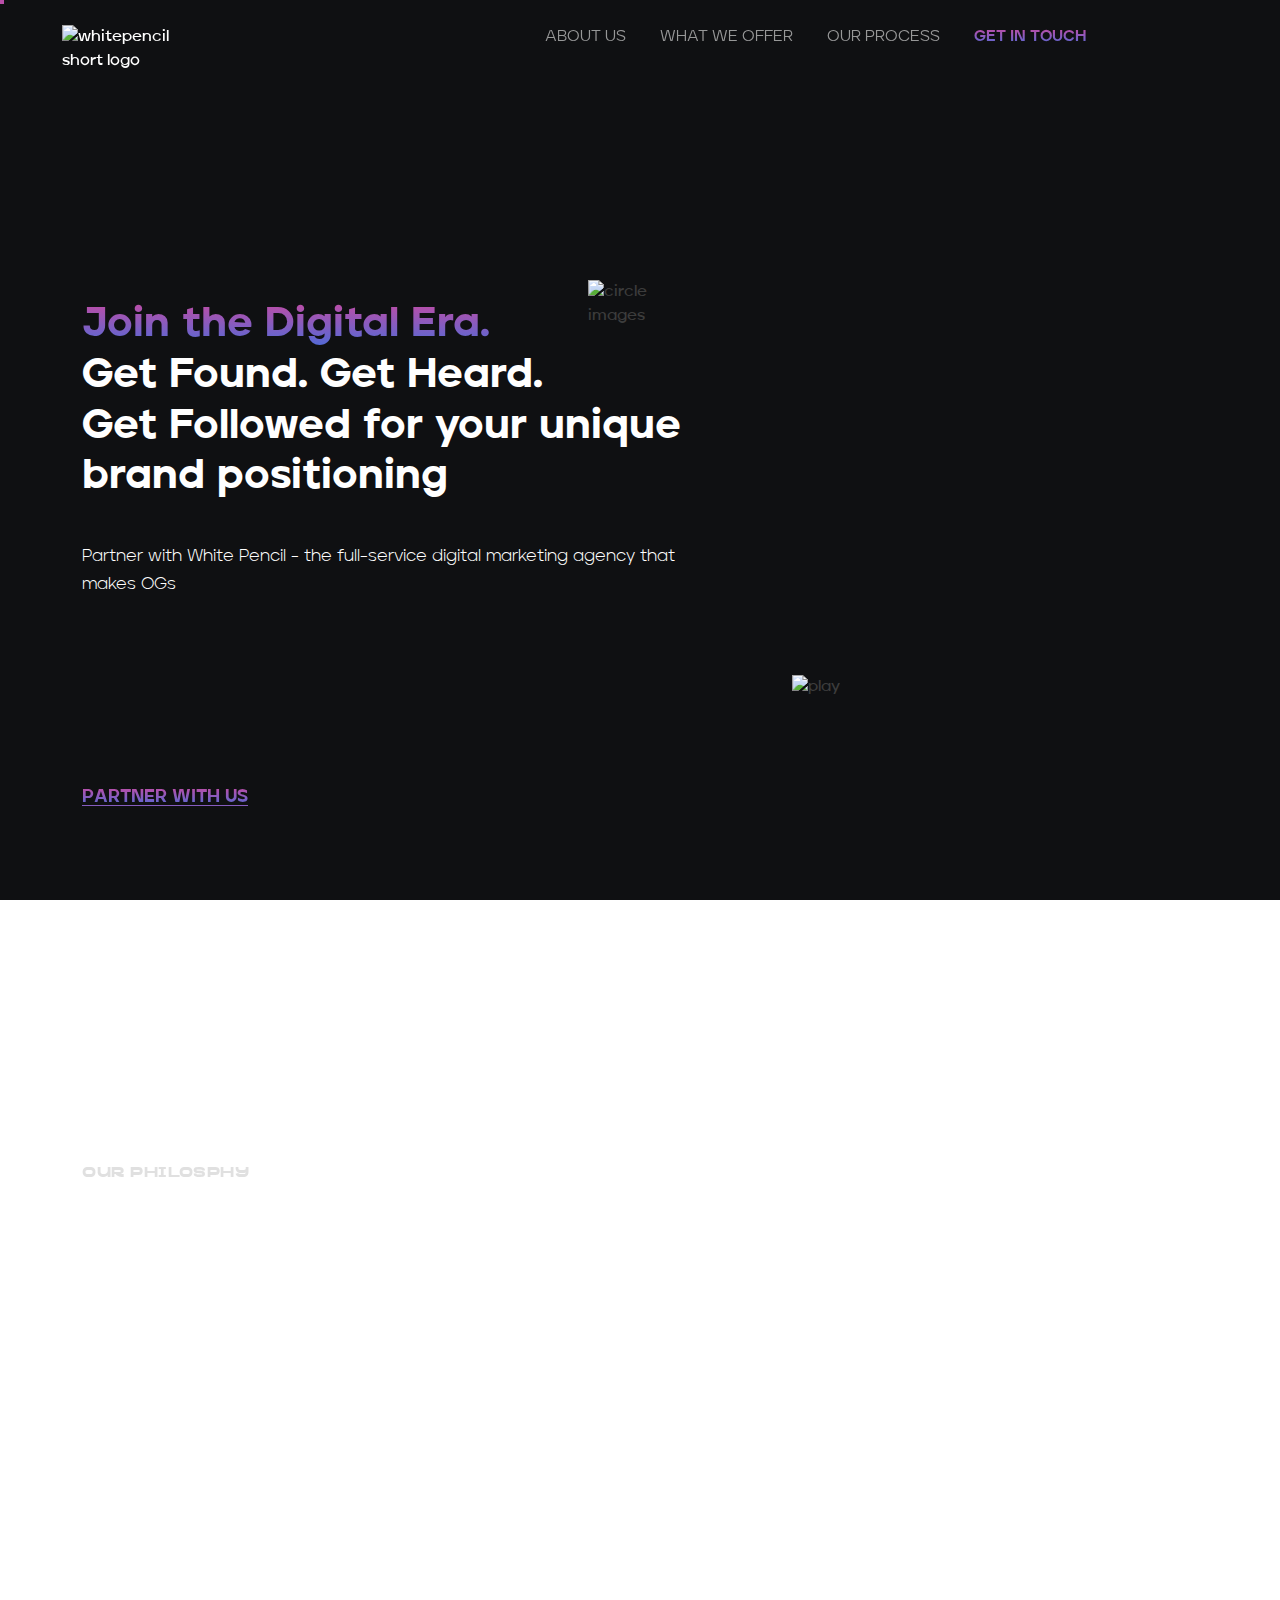
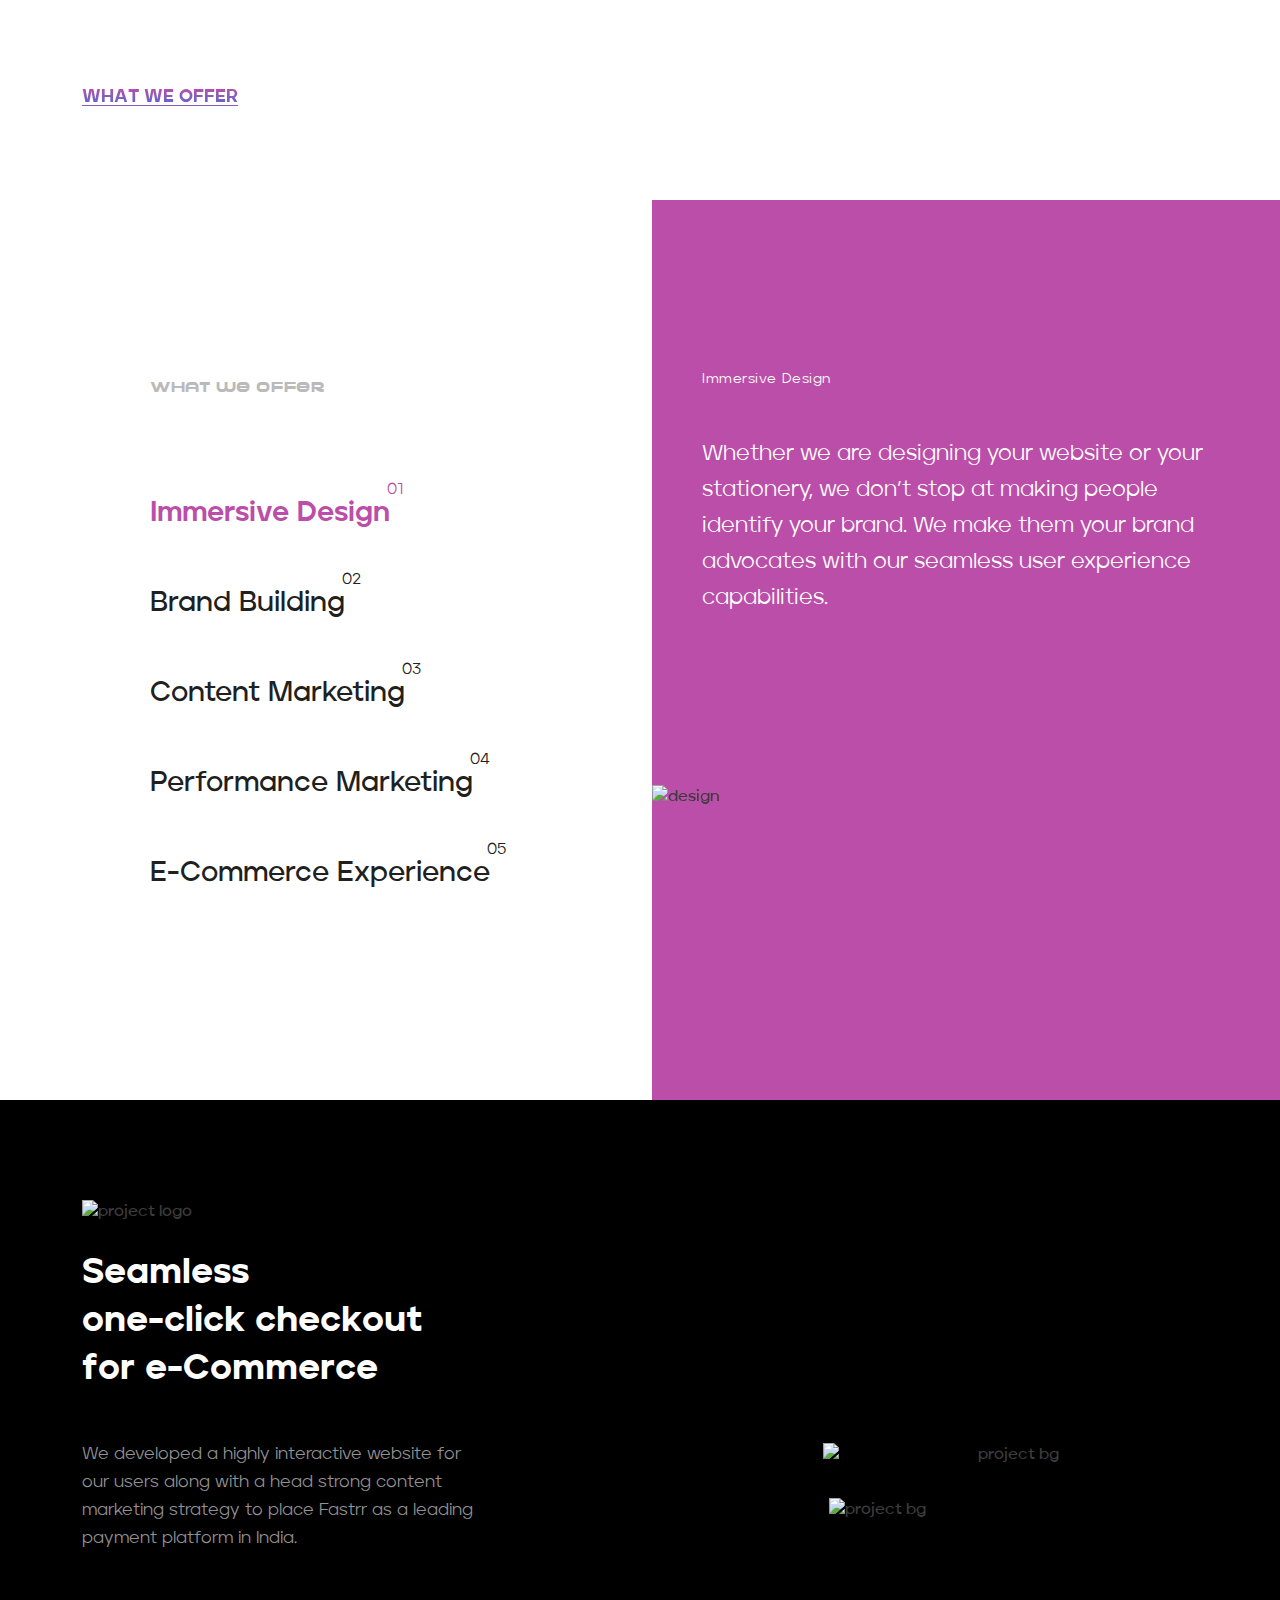
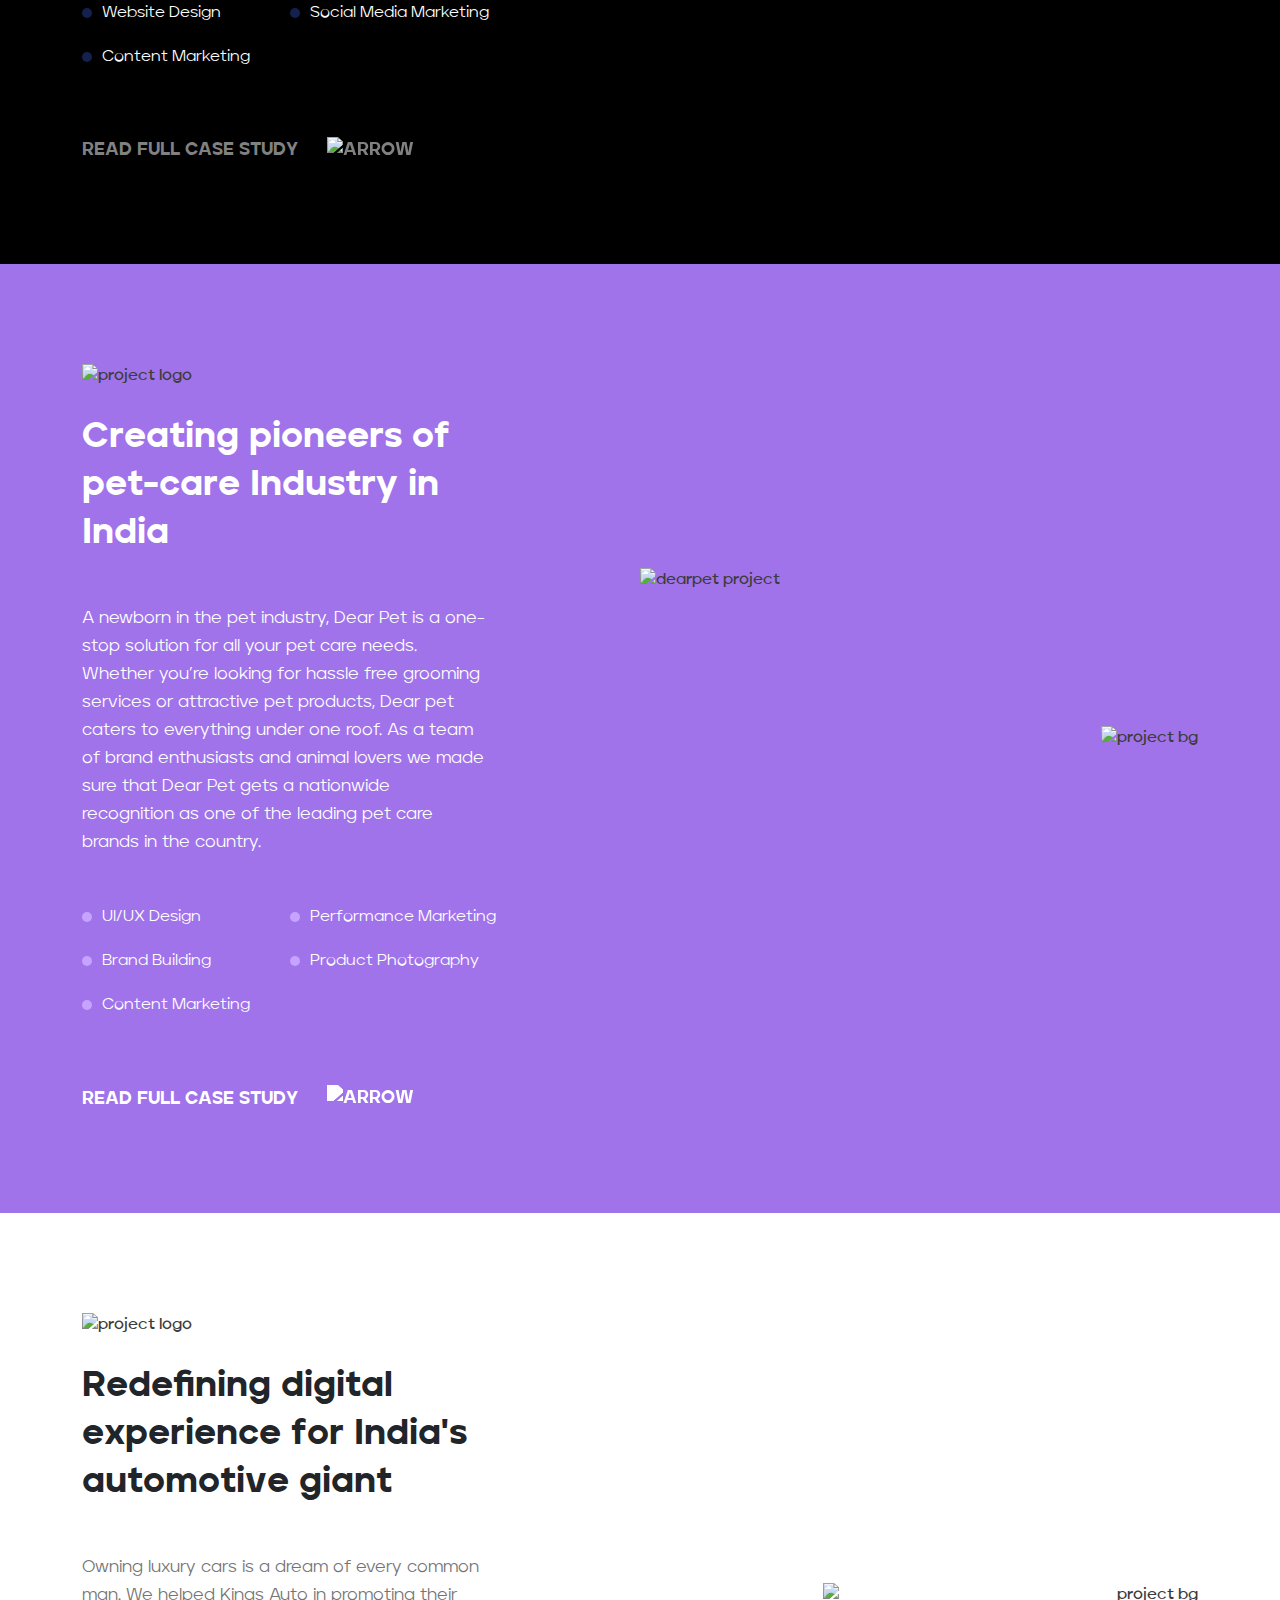
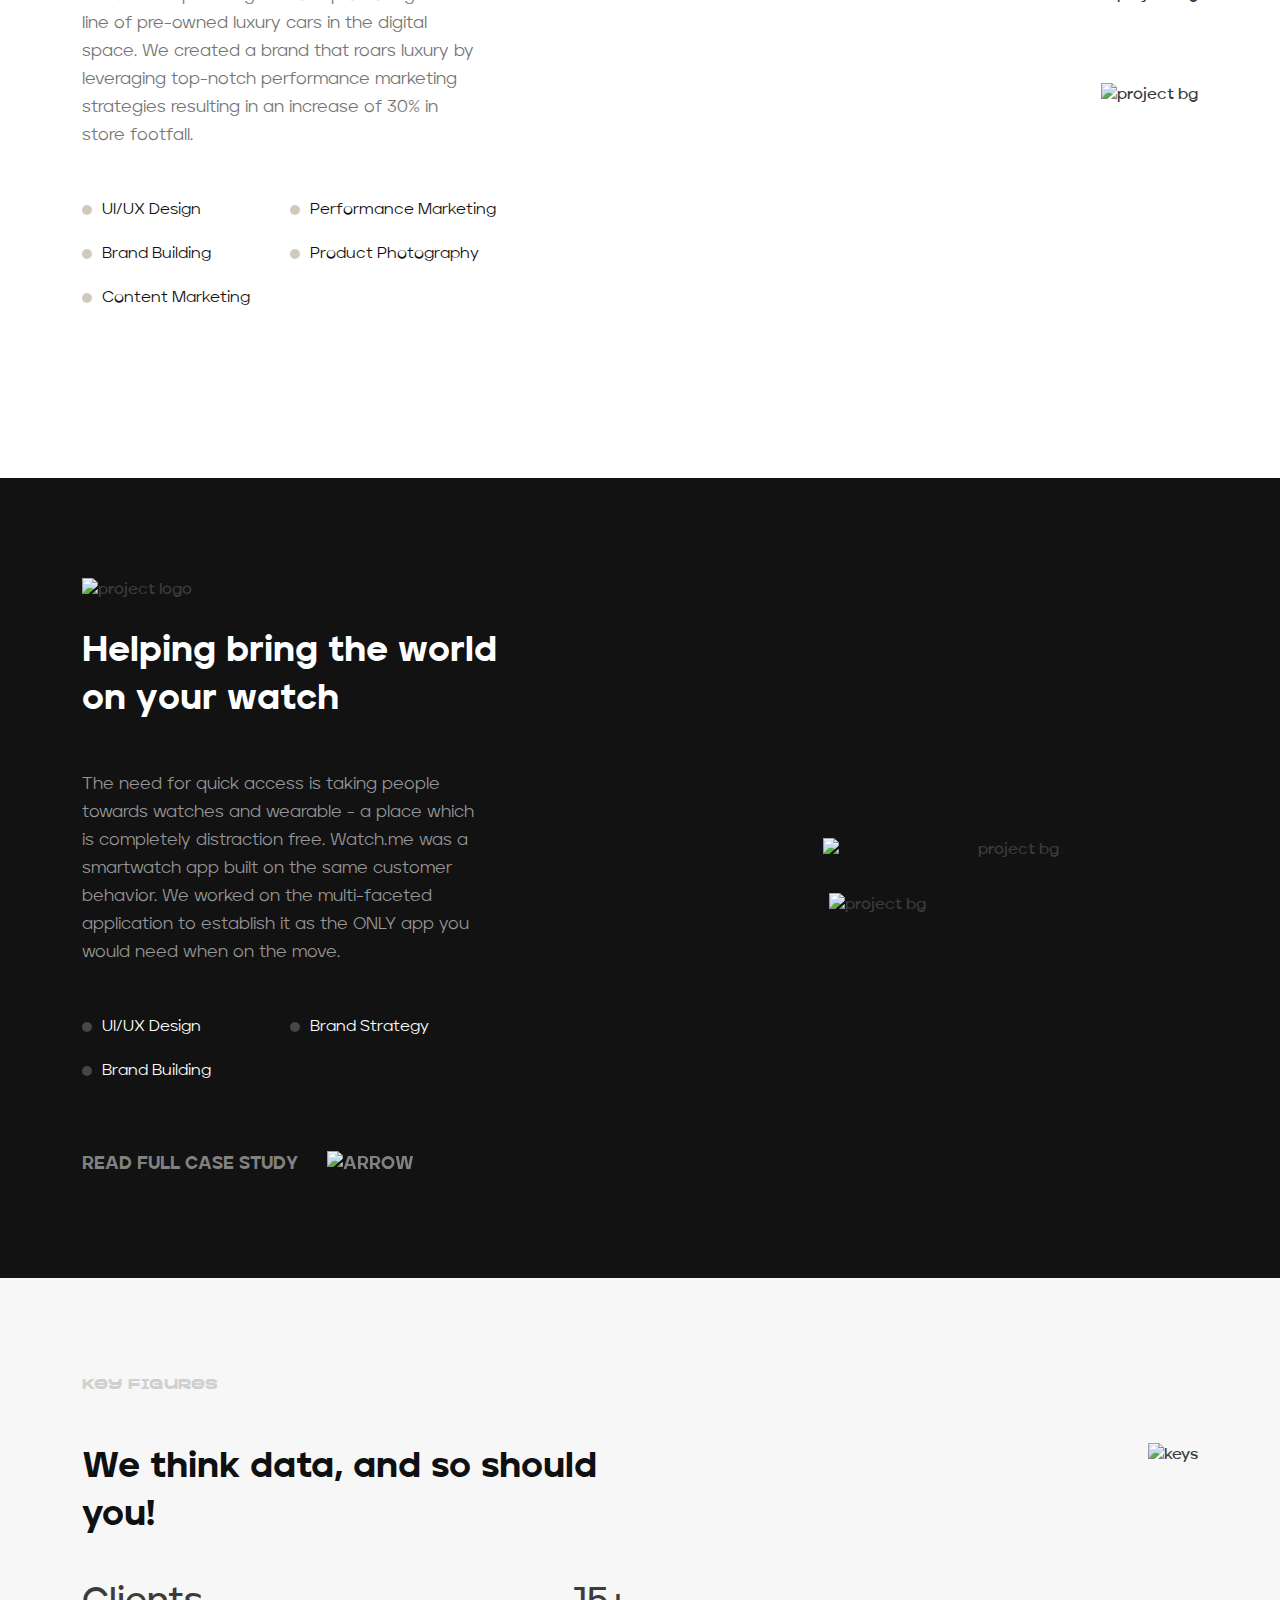
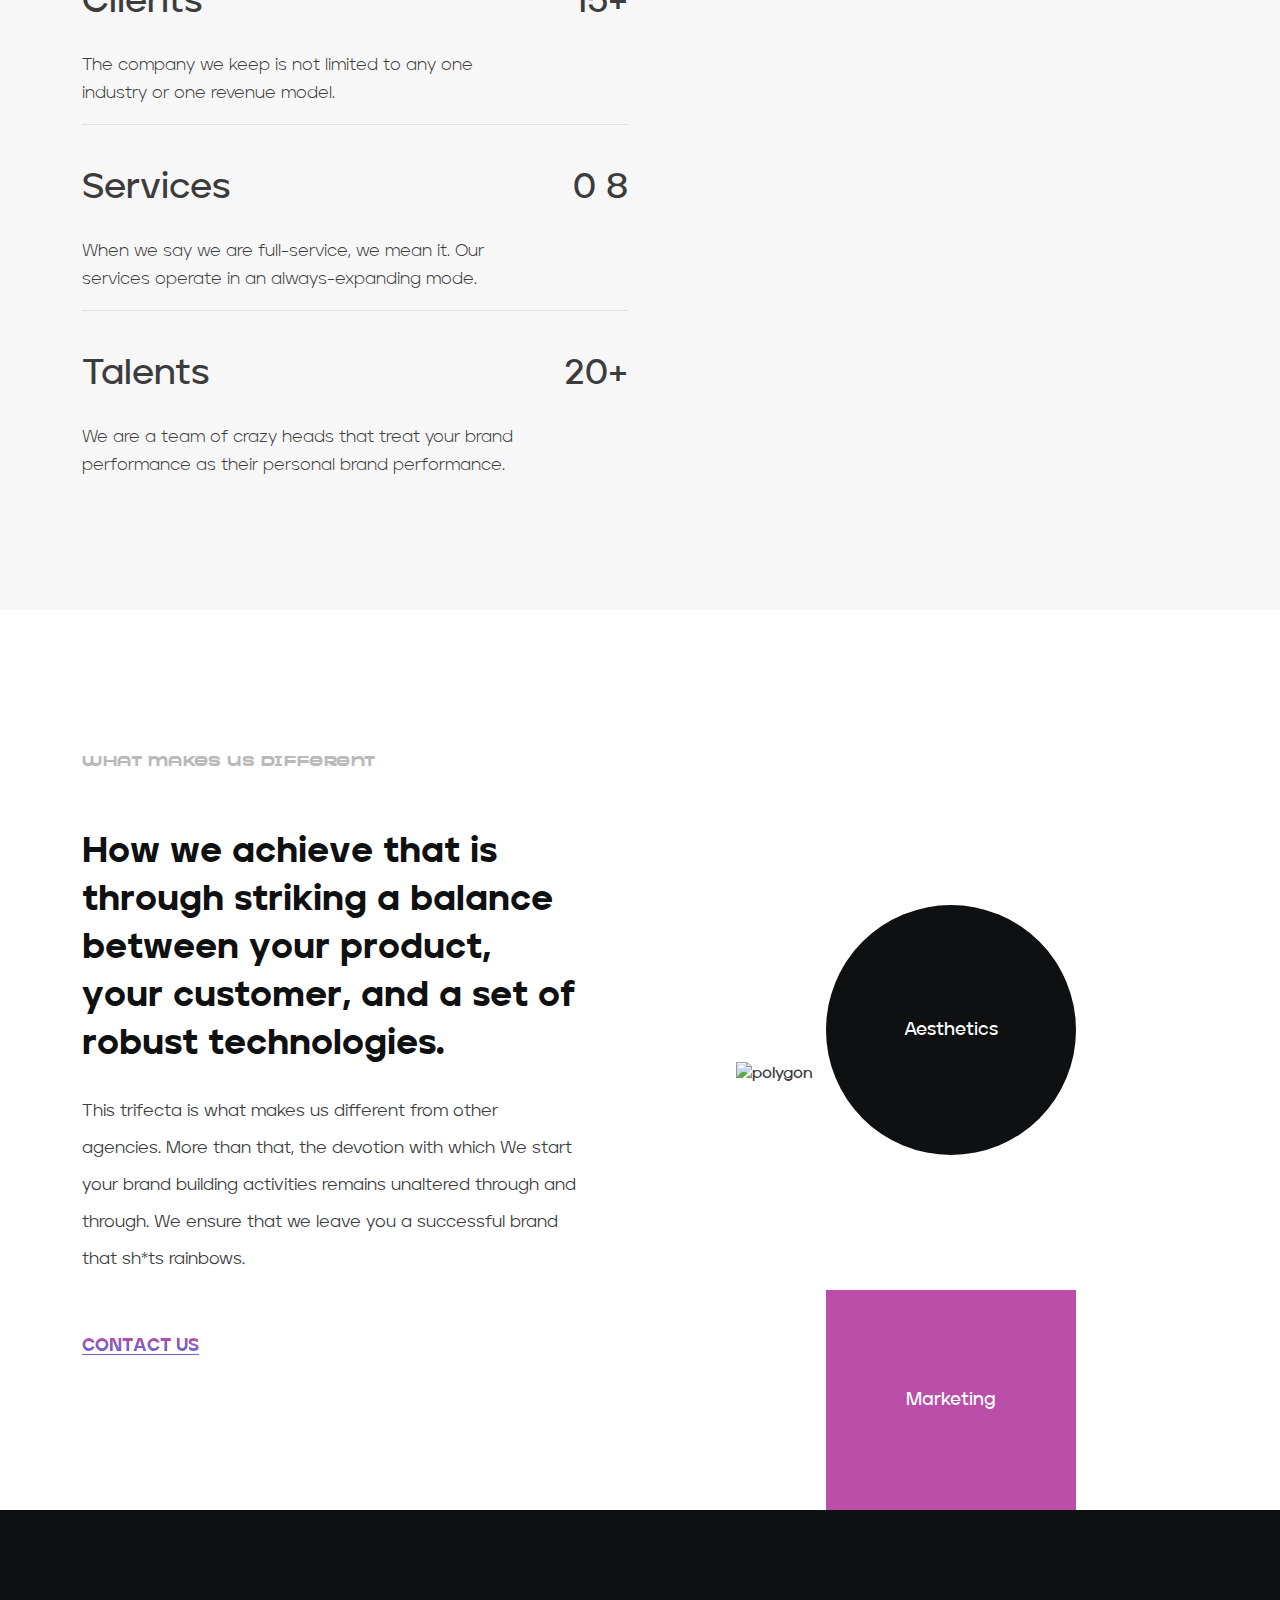
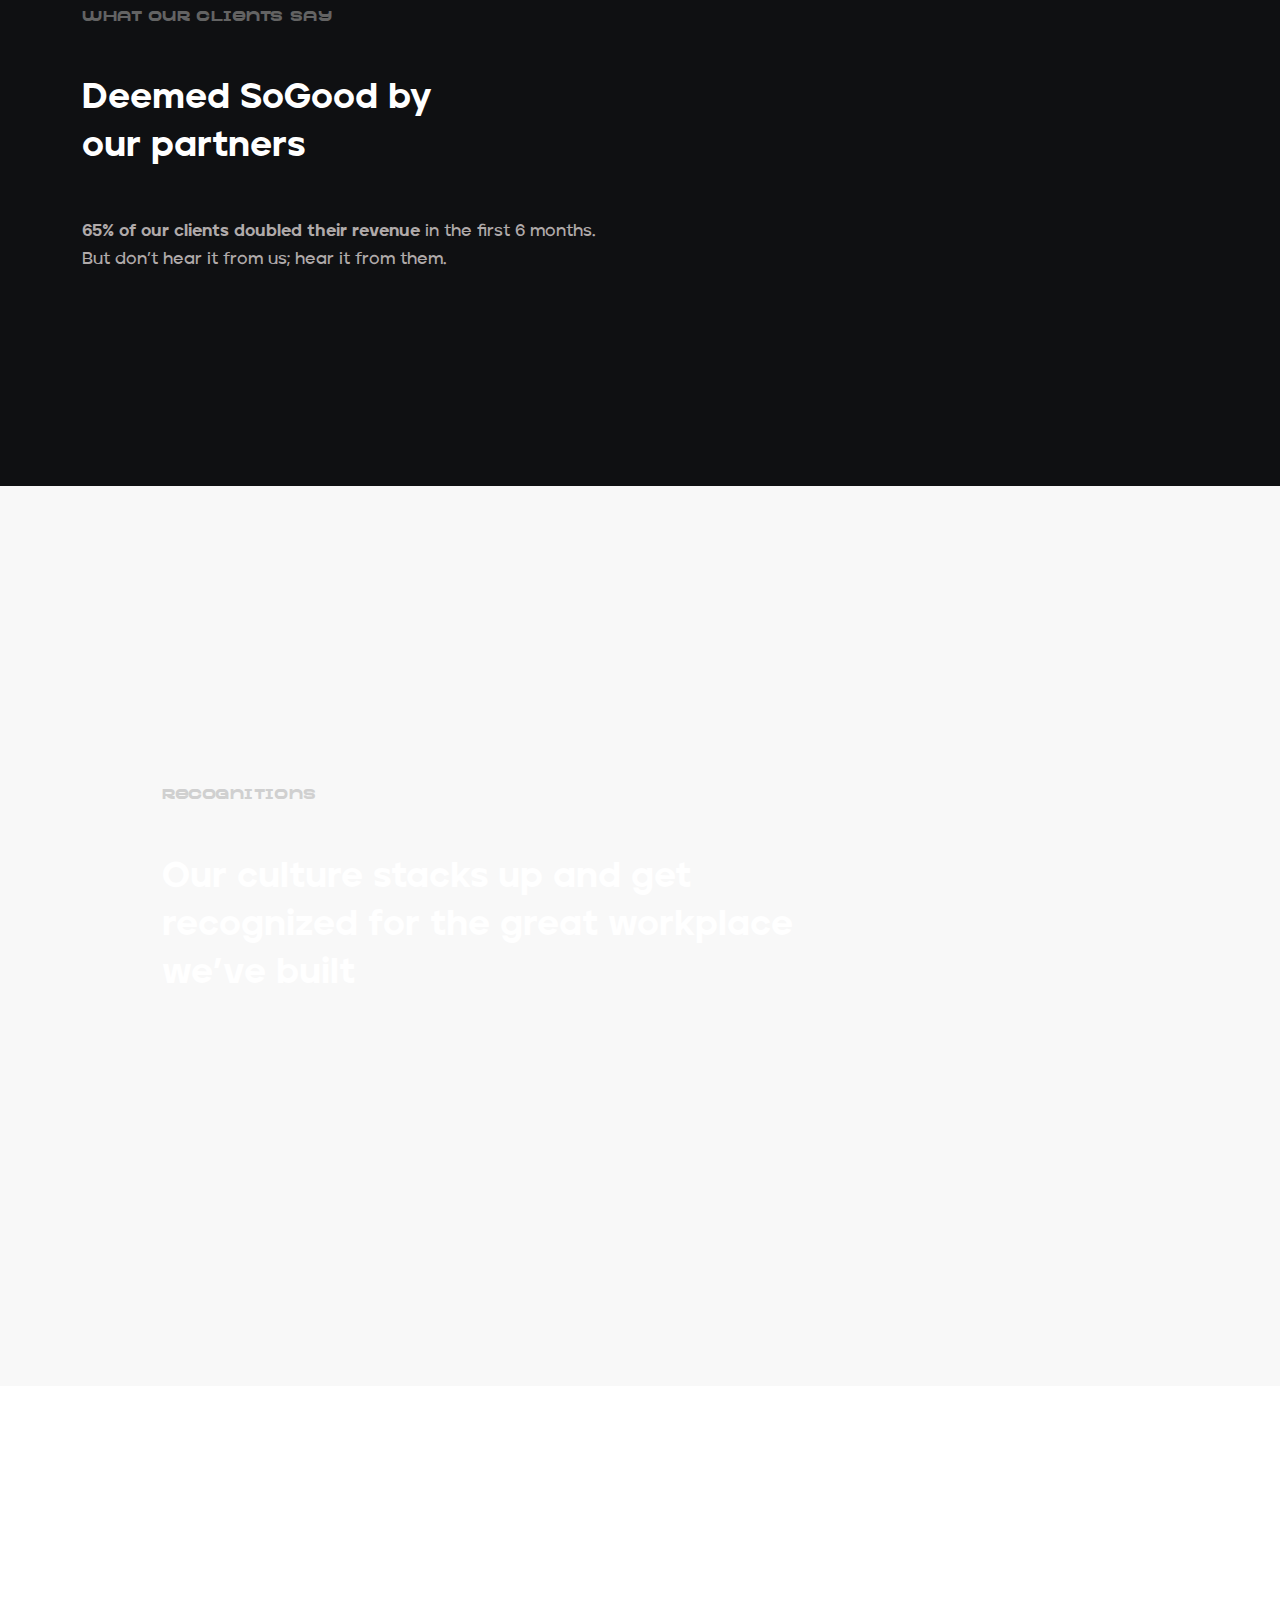
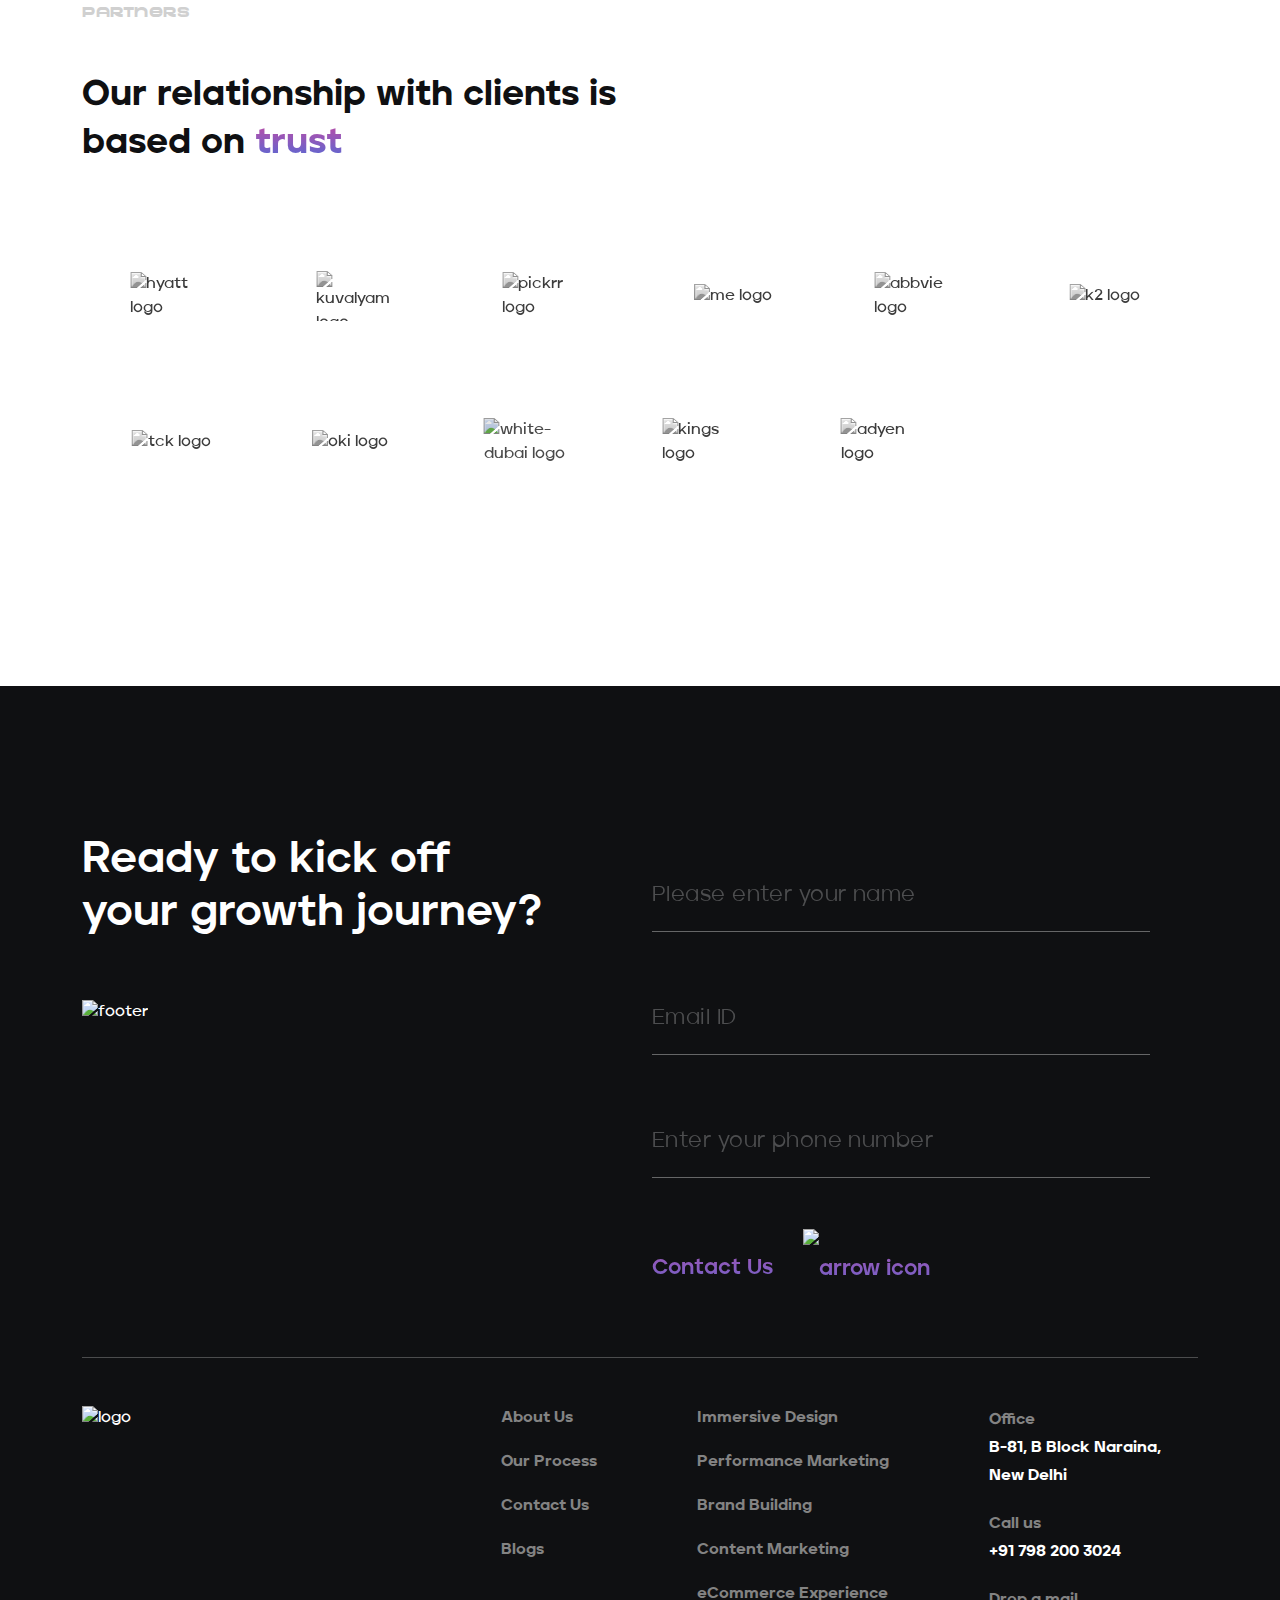
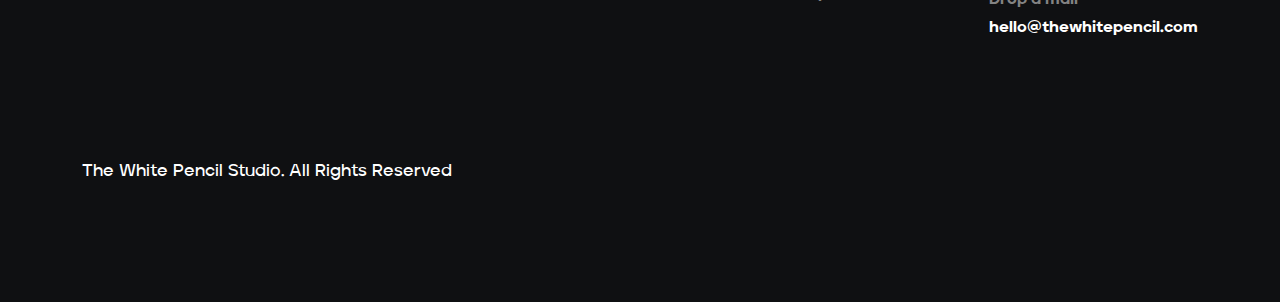
==== commit aa1bf531: "home page new chnage" ====
--- a/index.html
+++ b/index.html
@@ -1,1240 +1,1018 @@
 <!DOCTYPE html>
 <html lang="en">
-    <head>
-        <meta charset="UTF-8" />
-        <meta http-equiv="X-UA-Compatible" content="IE=edge" />
-        <meta name="viewport" content="width=device-width, initial-scale=1.0" />
-        <title>White Pencil</title>
-        <link rel="icon shortcut" href="assets/images/favicon.png" type="image/x-icon" />
-        <link rel="canonical" href="https://www.thewhitepencil.com/" />
-        <link rel="stylesheet" href="assets/fonts/font.css" />
-        <link rel="stylesheet" href="https://cdnjs.cloudflare.com/ajax/libs/font-awesome/6.0.0/css/all.min.css" />
-        <link rel="stylesheet" href="https://cdnjs.cloudflare.com/ajax/libs/aos/2.3.4/aos.css" />
-        <link rel="stylesheet" href="https://cdnjs.cloudflare.com/ajax/libs/hover.css/2.1.1/css/hover-min.css" />
-        <link rel="stylesheet" href="https://cdn.jsdelivr.net/npm/bootstrap@5.0.2/dist/css/bootstrap.min.css" />
-        <link rel="stylesheet" href="https://cdnjs.cloudflare.com/ajax/libs/OwlCarousel2/2.1.3/assets/owl.carousel.min.css" />
-        <link rel="stylesheet" href="https://cdnjs.cloudflare.com/ajax/libs/animate.css/4.1.1/animate.min.css" />
-        <link rel="stylesheet" href="assets/css/style.css" />
-        <link rel="stylesheet" href="assets/css/responsive.css" />
-        <meta name="google-site-verification" content="YzMOTpmEZj7kWj3adJkFzF8s3klO2OZUVI0jssuiwBE" />
-        <!-- Global site tag (gtag.js) - Google Analytics -->
-        <script async src="https://www.googletagmanager.com/gtag/js?id=G-MTNBE2FZWL"></script>
-        <script>
-            window.dataLayer = window.dataLayer || [];
-            function gtag() {
-                dataLayer.push(arguments);
-            }
-            gtag("js", new Date());
-            gtag("config", "G-MTNBE2FZWL");
-        </script>
-    </head>
+  <head>
+    <meta charset="UTF-8" />
+    <meta http-equiv="X-UA-Compatible" content="IE=edge" />
+    <meta name="viewport" content="width=device-width, initial-scale=1.0" />
+    <title>Digital Marketing Agency Dubai UAE - Best SEO Company in Dubai | White Pencil Studio</title>
+    <meta name="description" content=" White Pencil Studio is a leading digital marketing agency in Dubai, UAE - Get seo services in Dubai from best industry experts. Contact us today! ">
+    <link rel="icon shortcut" href="https://res.cloudinary.com/thewhitepencil-com/image/upload/v1646983016/assets/images/favicon_xi7mf0.png" type="image/x-icon" />
+    <link rel="canonical" href="https://www.thewhitepencil.com/" />
+    <link rel="stylesheet" href="assets/fonts/font.css" />
+    <link rel="stylesheet" href="https://cdnjs.cloudflare.com/ajax/libs/font-awesome/6.0.0/css/all.min.css" />
+    <link rel="stylesheet" href="https://cdnjs.cloudflare.com/ajax/libs/aos/2.3.4/aos.css" />
+    <link rel="stylesheet" href="https://cdnjs.cloudflare.com/ajax/libs/hover.css/2.1.1/css/hover-min.css" />
+    <link rel="stylesheet" href="https://cdn.jsdelivr.net/npm/bootstrap@5.0.2/dist/css/bootstrap.min.css" />
+    <link rel="stylesheet" href="https://cdnjs.cloudflare.com/ajax/libs/OwlCarousel2/2.1.3/assets/owl.carousel.min.css" />
+    <link rel="stylesheet" href="https://cdnjs.cloudflare.com/ajax/libs/animate.css/4.1.1/animate.min.css" />
+    <link rel="stylesheet" href="assets/css/style.css" />
+    <link rel="stylesheet" href="assets/css/responsive.css" />
+    <meta name="google-site-verification" content="YzMOTpmEZj7kWj3adJkFzF8s3klO2OZUVI0jssuiwBE" />
+    <!-- Global site tag (gtag.js) - Google Analytics -->
+    <script async src="https://www.googletagmanager.com/gtag/js?id=G-MTNBE2FZWL"></script>
+    <script>
+      window.dataLayer = window.dataLayer || [];
 
-    <body class="page homepage">
-        <!-- <div class="preloader text-center">
-            <img src="assets/images/logo-s.png" alt="logo" class="logo-loader" />
-            <div class="preloader_inner">
+      function gtag() {
+        dataLayer.push(arguments);
+      }
+      gtag("js", new Date());
+      gtag("config", "G-MTNBE2FZWL");
+    </script>
+  </head>
+  <body class="page homepage">
+    <!-- <div class="preloader text-center"><img src="https://res.cloudinary.com/thewhitepencil-com/image/upload/v1649246266/assets/images/logo-s_hfebsu.png" alt="logo" class="logo-loader" /><div class="preloader_inner">
                 100%
-            </div>
-        </div> -->
-
-        <header class="header-section">
-            <div class="container-fluid">
-                <div class="row">
-                    <div class="col-md-2 col-6">
-                        <div class="short-logo">
-                            <a href="https://thewhitepencil.com/"><img src="https://res.cloudinary.com/thewhitepencil-com/image/upload/v1649246266/assets/images/logo-s_hfebsu.png" alt="whitepencil short logo" /> </a>
-                        </div>
-                    </div>
-
-                    <div class="col-xl-7 offset-xl-3 col-md-9 col-6">
-                        <nav class="menu">
-                            <ul>
-                                <li class="nav-link"><a href="https://thewhitepencil.com/about-us">About us </a></li>
-                                <li class="nav-link"><a href="javascript:void(0)" class="gotoservice">What we offer</a></li>
-                                <li class="nav-link"><a href="https://thewhitepencil.com/white-pencil-studio-process">Our Process</a></li>
-                                <li class="nav-link"><a href="https://thewhitepencil.com/contact" class="active">get in touch </a></li>
-                            </ul>
-                        </nav>
-
-                        <div class="burger">
-                            <span class="openmenu"> </span>
-                            <span class="closemenu"> </span>
-                        </div>
-                    </div>
-                </div>
-            </div>
-
-        </header>
-
-        <!-- Menu click open -->
-
-        <nav class="navbar-fixed">
-            <div class="container">
-                <div class="row mmenu_item d-flex align-items-center gx-5">
-                 
-
-                    <div class="col-md-12">
-                        <ul class="nav-links">
-                            <li class="nav-link"><a href="https://thewhitepencil.com/" class="active">Home</a></li>                     
-                            <li class="nav-link"><a href="https://thewhitepencil.com/about-us">About us </a></li>
-                            <li class="nav-link"><a href="https://thewhitepencil.com/white-pencil-studio-process">Process</a></li>
-                            <li class="nav-link"><a href="javascript:void(0)" class="gotoservice">What we offer</a></li>
-                            <li class="nav-link"><a href="https://thewhitepencil.com/blogs" target="_blank">Blogs </a></li>
-                            <li class="nav-link"><a href="https://thewhitepencil.com/contact">Get in Touch  </a></li>
-                        </ul>
-                    </div>
-                </div>
-            </div>
-        </nav>
-
-        <!--  fullpage js -->
-        <div id="fullpage">
-            <!-- ====== :: INTRODUCTION SECTION :: ===== -->
-            <section class="section section_intro">
-                <div class="section_common">
-                    <div class="container">
-                        <div class="d-sm-none d-block mb-4">
-                            <a href="https://thewhitepencil.com/" class="logo">
-                                <img src="assets/images/logo.svg" alt="whitepencil Logo" style="max-width: 95px;" />
-                            </a>
-                        </div>
-
-                        <div class="row home_sectionvideo align-items-center">
-                            <div class="col-xl-8 col-md-7">
-                                <div class="intro_content h-100">
-                                    <div class="d-flex">
-                                        <h2 class="text-white mb-0 position-relative" data-aos="fade-up">
-                                            <span class="filter_shadow filter_shadow2 position-relative"> </span>
-
-                                            <span class="primary-color"> Join the Digital Era. </span>
-                                            <br class="nohide" />
-                                            Get Found. Get Heard. <br />
-                                        </h2>
-                                        <img src="https://res.cloudinary.com/thewhitepencil-com/image/upload/v1646983046/assets/images/circle-text_arxpsq.svg" alt="circle images" class="roll_images1" />
-                                    </div>
-                                    <h2 class="text-white mb-4 pb-3 position-relative" data-aos="fade-up">
-                                        Get Followed for your unique <br />
-                                        brand positioning
-                                    </h2>
-
-                                    <p class="font-jl text-white mb-xl-100" data-aos="fade-up">
-                                        Partner with White Pencil - the full-service digital marketing agency that <br />
-                                        makes OGs
-                                    </p>
-                                </div>
-                            </div>
-
-                            <div class="col-lg-4 col-md-5">
-                                <div class="videopanel_lapi d-none d-md-block" data-aos="zoom-in-up">
-                                    <span class="play__btn" onclick="playVid()"><img src="assets/images/play-button.png" alt="play" /></span>
-                                    <span class="stop__btn" onclick="pauseVid()"><img src="assets/images/stop-button.png" alt="play" /></span>
-
-                                    <div class="videopanel_lapi_bg">
-                                        <video id="myVideo" class="iframes__home" controls controlsList="nodownload" preload="none">
-                                            <source src="https://res.cloudinary.com/thewhitepencil-com/video/upload/v1647243347/assets/images/video/intro_kk5tfv.mp4" type="video/mp4" />
-                                        </video>
-                                    </div>
-                                </div>
-                            </div>
-                        </div>
-
-                        <div class="btm_scllpage">
-                            <div class="scroll_more">
-                                <a href="javascript:void(0)" class="gotoform text-uppercase primary-color btn-read"> PARTNER WITH US </a>
-                            </div>
-                        </div>
-                    </div>
-                </div>
-            </section>
-            <!-- ====== :: PHILOSPHY SECTION :: ===== -->
-            <section class="section section_philosphy" id="nextsection">
-                <div class="section_common">
-                    <div class="d-block d-sm-none sec_philo_mobile"><img src="https://res.cloudinary.com/thewhitepencil-com/image/upload/v1646983012/assets/images/bg_philosphy-mobile_qzxpaq.webp" alt="philosphy image" /></div>
-                    <div class="container">
-                        <div class="row mb-5">
-                            <div class="col-xl-8 col-lg-9 col-md-10" data-aos="fade-up">
-                                <!-- <span class="filter_shadow filter_shadow2 position-relative float-end"> </span> -->
-
-                                <h6 class="pb-5 font-m cate-heading">our philosphy</h6>
-
-                                <h2 class="text-white font-jeb">
-                                    Businesses come to us when their <br />
-                                    brand experience needs rework. They<br />
-                                    leave as market leaders. We are the<br />
-                                    agency that helps you convert your <br />
-                                    MQLs into SQLs, in style.
-                                </h2>
-                            </div>
-                        </div>
-                        <div class="btm_scllpage">
-                            <div class="scroll_more">
-                                <a href="javascript:void(0)" class="gotoform text-uppercase primary-color btn-read">what we offer </a>
-                            </div>
-                        </div>
-                    </div>
-                </div>
-            </section>
-            <!-- ====== :: WE Offer SECTION :: ===== -->
-            <section class="we_offer section" id="we-offer">
-                <div class="section_common">
-                    <div class="container-fluid px-0">
-                        <div class="row align-items-center d-flex hmobiletabs">
-                            <div class="col-md-6">
-                                <div class="listing_show">
-                                    <h6 class="mb-5 pb-md-4 font-m cate-heading cate_heading_bgwhite" data-aos="fade-up">
-                                        What we offer
-                                    </h6>
-                                    <ul>
-                                        <li class="active listno1">
-                                            <a href="service/ui-ux-design-agency"> Immersive Design <sup>01</sup></a>
-                                        </li>
-
-                                        <li class="listno2">
-                                            <a href="javascript:void(0)"> Brand Building <sup>02</sup></a>
-                                        </li>
-
-                                        <li class="listno3">
-                                            <a href="service/content-marketing-agency"> Content Marketing <sup>03</sup></a>
-                                        </li>
-
-                                        <li class="listno4">
-                                            <a href="service/perfomance-marketing-agency"> Performance marketing <sup>04</sup></a>
-                                        </li>
-
-                                        <li class="listno5">
-                                            <a href="service/ecommerce-marketing-agency"> E-commerce Experience <sup>05</sup></a>
-                                        </li>
-                                    </ul>
-                                </div>
-                            </div>
-
-                            <div class="col-md-6">
-                                <div class="listing_show_data_area desktopstabs">
-                                    <!-- data list 01 -->
-                                    <div class="listing_show_data listing_show_data1 active">
-                                        <div class="listing_show_content">
-                                            <div class="section-project-content" data-aos="fade-up">
-                                                <h6 class="mb-5 font-m cate-heading" data-aos="fade-up">Immersive Design</h6>
-
-                                                <h4 class="font-jr text-white mb-5">
-                                                    Whether we are designing your website or your stationery, we don’t stop at making people identify your brand. We make them your brand advocates with our seamless user experience
-                                                    capabilities.
-                                                </h4>
-
-                                                <a href="service/ui-ux-design-agency" class="text-uppercase btn-more text-white">
-                                                    explore immersive design<img src="https://res.cloudinary.com/thewhitepencil-com/image/upload/v1646983010/assets/images/arrow-right_n20sxd.png" alt="arrow" class="ms-4 filter__white" />
-                                                </a>
-                                            </div>
-                                        </div>
-
-                                        <div class="listing_show_img">
-                                            <img src="https://res.cloudinary.com/thewhitepencil-com/image/upload/v1646983037/assets/images/we-offer/perfomance_enwnvz.png" alt="design" />
-                                        </div>
-                                    </div>
-                                    <!-- data list 02 -->
-                                    <div class="listing_show_data listing_show_data2">
-                                        <div class="listing_show_content">
-                                            <div class="section-project-content" data-aos="fade-up">
-                                                <h6 class="mb-5 font-m cate-heading" data-aos="fade-up">Brand Building</h6>
-
-                                                <h4 class="font-jr text-white mb-5">
-                                                    We engineer beautiful, useful, and connected brand ecosystems. We serve the full spectrum of marketing requirements, however big or small they may be to make your brand the GOAT.
-                                                </h4>
-
-                                                <p>
-                                                    <!--      <a href="#" class="text-uppercase btn-more text-white">explore brand building<img src="https://res.cloudinary.com/thewhitepencil-com/image/upload/v1646983010/assets/images/arrow-right_n20sxd.png" alt="arrow" class="ms-4  filter__white" /> </a> -->
-                                                </p>
-                                            </div>
-                                        </div>
-
-                                        <div class="listing_show_img">
-                                            <img src="https://res.cloudinary.com/thewhitepencil-com/image/upload/v1646983038/assets/images/we-offer/brand_hnvbla.png" alt="design" />
-                                        </div>
-                                    </div>
-                                    <!-- data list 03 -->
-                                    <div class="listing_show_data listing_show_data3">
-                                        <div class="listing_show_content">
-                                            <div class="section-project-content" data-aos="fade-up">
-                                                <h6 class="mb-5 font-m cate-heading" data-aos="fade-up">Content Marketing</h6>
-
-                                                <h4 class="font-jr text-white mb-5">
-                                                    When a brand’s growth curve starts flattening, a copy-paste-edit content campaign doesn’t work. Our team of wordsmiths understand this perfectly. We make content that makes your users
-                                                    behave exactly like you want them to, it’s almost hypnotic
-                                                </h4>
-
-                                                <a href="service/content-marketing-agency" class="text-uppercase btn-more text-white">
-                                                    explore Content<img src="https://res.cloudinary.com/thewhitepencil-com/image/upload/v1646983010/assets/images/arrow-right_n20sxd.png" alt="arrow" class="ms-4 filter__white" />
-                                                </a>
-                                            </div>
-                                        </div>
-
-                                        <div class="listing_show_img">
-                                            <img src="https://res.cloudinary.com/thewhitepencil-com/image/upload/v1646983053/assets/images/we-offer/content_cevuxp.png" alt="content" />
-                                        </div>
-                                    </div>
-
-                                    <!-- data list 04 -->
-                                    <div class="listing_show_data listing_show_data4">
-                                        <div class="listing_show_content">
-                                            <div class="section-project-content" data-aos="fade-up">
-                                                <h6 class="mb-5 font-m cate-heading" data-aos="fade-up">Performance marketing</h6>
-
-                                                <h4 class="font-jr text-white mb-5">
-                                                    We make your reports green. We treat your SQL targets as our own. When we get involved you can be rest assured that your CPL and CPC will be the lowest of all time.
-                                                </h4>
-
-                                                <a href="service/perfomance-marketing-agency" class="text-uppercase btn-more text-white">
-                                                    explore performance marketing
-                                                    <img src="https://res.cloudinary.com/thewhitepencil-com/image/upload/v1646983010/assets/images/arrow-right_n20sxd.png" alt="arrow" class="ms-4 filter__white" />
-                                                </a>
-                                            </div>
-                                        </div>
-
-                                        <div class="listing_show_img">
-                                            <img src="https://res.cloudinary.com/thewhitepencil-com/image/upload/v1646983037/assets/images/we-offer/perfomance_enwnvz.png" alt="design" />
-                                        </div>
-                                    </div>
-
-                                    <!-- data list 05 -->
-                                    <div class="listing_show_data listing_show_data5">
-                                        <div class="listing_show_content">
-                                            <div class="section-project-content" data-aos="fade-up">
-                                                <h6 class="mb-5 font-m cate-heading" data-aos="fade-up">E-commerce Experience</h6>
-
-                                                <h4 class="font-jr text-white mb-5">
-                                                    For the world, eCommerce is the most competitive space to be in. For us (and by us we mean you and us), eCommerce space is where we shine. The space which we help you own.
-                                                </h4>
-
-                                                <a href="service/ecommerce-marketing-agency" class="text-uppercase btn-more text-white">
-                                                    explore e-commerce<img src="https://res.cloudinary.com/thewhitepencil-com/image/upload/v1646983010/assets/images/arrow-right_n20sxd.png" alt="arrow" class="ms-4 filter__white" />
-                                                </a>
-                                            </div>
-                                        </div>
-
-                                        <div class="listing_show_img">
-                                            <img src="https://res.cloudinary.com/thewhitepencil-com/image/upload/v1646983053/assets/images/we-offer/e-commerce_bdfji7.png" alt="e-commerce" />
-                                        </div>
-                                    </div>
-                                </div>
-                            </div>
-                        </div>
-
-                        <!-- Mobile show-->
-
-                        <div class="row smobiletabs">
-                            <div class="col-md-6">
-                                <div class="listing_show">
-                                    <h6 class="mb-5 pb-md-4 font-m cate-heading cate_heading_bgwhite" data-aos="fade-up">
-                                        What we offer
-                                    </h6>
-                                    <ul>
-                                        <li>
-                                            <a href="#listingdiv01"> Immersive Design <sup>01</sup></a>
-                                        </li>
-
-                                        <li>
-                                            <a href="#listingdiv02"> Brand Building <sup>02</sup></a>
-                                        </li>
-
-                                        <li>
-                                            <a href="#listingdiv03"> Content Marketing <sup>03</sup></a>
-                                        </li>
-
-                                        <li>
-                                            <a href="#listingdiv04"> Performance marketing <sup>04</sup></a>
-                                        </li>
-
-                                        <li>
-                                            <a href="#listingdiv05"> E-commerce Experience <sup>05</sup></a>
-                                        </li>
-                                    </ul>
-                                </div>
-                            </div>
-
-                            <div class="col-md-6">
-                                <div class="listing_show_data_area phonelitabs">
-                                    <!-- data list 01 -->
-                                    <div class="listing_show_data listing_show_data1 active" id="listingdiv01">
-                                        <div class="listing_show_content" data-aos="fade-right">
-                                            <div class="section-project-content" data-aos="fade-up">
-                                                <h6 class="mb-5 font-m cate-heading" data-aos="fade-up">01 Immersive Design</h6>
-
-                                                <div class="listing_show_img" data-aos="fade-left">
-                                                    <img src="https://res.cloudinary.com/thewhitepencil-com/image/upload/v1646983037/assets/images/we-offer/perfomance_enwnvz.png" alt="design" />
-                                                </div>
-                                                <h4 class="font-jr text-white mb-5">
-                                                    Whether we are designing your <br />
-                                                    website or your stationery, we don’t<br />
-                                                    stop at making people identify your<br />
-                                                    brand. We make them your brand<br />
-                                                    advocates with our seamless user<br />
-                                                    experience capabilities.
-                                                </h4>
-
-                                                <!--  <a href="#" class="text-uppercase btn-more text-white">explore immersive design<img src="https://res.cloudinary.com/thewhitepencil-com/image/upload/v1646983010/assets/images/arrow-right_n20sxd.png" alt="arrow" class="ms-4  filter__white" /> </a> -->
-                                            </div>
-                                        </div>
-                                    </div>
-                                    <!-- data list 02 -->
-                                    <div class="listing_show_data listing_show_data2 active" id="listingdiv02">
-                                        <div class="listing_show_content" data-aos="fade-right">
-                                            <div class="section-project-content" data-aos="fade-up">
-                                                <h6 class="mb-5 font-m cate-heading" data-aos="fade-up">02 Brand Building</h6>
-                                                <div class="listing_show_img" data-aos="fade-left">
-                                                    <img src="https://res.cloudinary.com/thewhitepencil-com/image/upload/v1646983038/assets/images/we-offer/brand_hnvbla.png" alt="design" />
-                                                </div>
-                                                <h4 class="font-jr text-white mb-5">
-                                                    We engineer beautiful, useful, and <br />
-                                                    connected brand ecosystems. We serve <br />
-                                                    the full spectrum of marketing <br />
-                                                    requirements, however big or small they <br />
-                                                    may be to make your brand the GOAT.
-                                                </h4>
-
-                                                <p>
-                                                    <!--      <a href="#" class="text-uppercase btn-more text-white">explore brand building<img src="https://res.cloudinary.com/thewhitepencil-com/image/upload/v1646983010/assets/images/arrow-right_n20sxd.png" alt="arrow" class="ms-4  filter__white" /> </a> -->
-                                                </p>
-                                            </div>
-                                        </div>
-                                    </div>
-                                    <!-- data list 03 -->
-                                    <div class="listing_show_data listing_show_data3 active" id="listingdiv03">
-                                        <div class="listing_show_content" data-aos="fade-right">
-                                            <div class="section-project-content" data-aos="fade-up">
-                                                <h6 class="mb-5 font-m cate-heading" data-aos="fade-up">03 Content Marketing</h6>
-                                                <div class="listing_show_img" data-aos="fade-left">
-                                                    <img src="https://res.cloudinary.com/thewhitepencil-com/image/upload/v1646983053/assets/images/we-offer/content_cevuxp.png" alt="content" />
-                                                </div>
-                                                <h4 class="font-jr text-white mb-5">
-                                                    When a brand’s growth curve starts <br />
-                                                    flattening, a copy-paste-edit content <br />
-                                                    campaign doesn’t work. Our team <br />
-                                                    of wordsmiths understand this perfectly. <br />
-                                                    We make content that makes your users <br />
-                                                    behave exactly like you want them to, <br />
-                                                    it’s almost hypnotic
-                                                </h4>
-
-                                                <a href="service/content-marketing-agency" class="text-uppercase btn-more text-white">
-                                                    explore Content content<img src="https://res.cloudinary.com/thewhitepencil-com/image/upload/v1646983010/assets/images/arrow-right_n20sxd.png" alt="arrow" class="ms-4 filter__white" />
-                                                </a>
-                                            </div>
-                                        </div>
-                                    </div>
-
-                                    <!-- data list 04 -->
-                                    <div class="listing_show_data listing_show_data4 active" id="listingdiv04">
-                                        <div class="listing_show_content" data-aos="fade-right">
-                                            <div class="section-project-content" data-aos="fade-up">
-                                                <h6 class="mb-5 font-m cate-heading" data-aos="fade-up">04 Performance marketing</h6>
-                                                <div class="listing_show_img" data-aos="fade-left">
-                                                    <img src="https://res.cloudinary.com/thewhitepencil-com/image/upload/v1646983037/assets/images/we-offer/perfomance_enwnvz.png" alt="design" />
-                                                </div>
-                                                <h4 class="font-jr text-white mb-5">
-                                                    We make your reports green. We treat your <br />
-                                                    SQL targets as our own. When we get<br />
-                                                    involved you can be rest assured <br />
-                                                    that your CPL and CPC will be the lowest <br />
-                                                    of all time.
-                                                </h4>
-
-                                                <a href="service/perfomance-marketing-agency" class="text-uppercase btn-more text-white">
-                                                    explore performance <img src="https://res.cloudinary.com/thewhitepencil-com/image/upload/v1646983010/assets/images/arrow-right_n20sxd.png" alt="arrow" class="ms-4 filter__white" />
-                                                </a>
-                                            </div>
-                                        </div>
-                                    </div>
-
-                                    <!-- data list 05 -->
-                                    <div class="listing_show_data listing_show_data5 active" id="listingdiv05">
-                                        <div class="listing_show_content" data-aos="fade-right">
-                                            <div class="section-project-content" data-aos="fade-up">
-                                                <h6 class="mb-5 font-m cate-heading" data-aos="fade-up">05 E-commerce Experience</h6>
-                                                <div class="listing_show_img" data-aos="fade-left">
-                                                    <img src="https://res.cloudinary.com/thewhitepencil-com/image/upload/v1646983053/assets/images/we-offer/e-commerce_bdfji7.png" alt="e-commerce" />
-                                                </div>
-                                                <h4 class="font-jr text-white mb-5">
-                                                    For the world, eCommerce is the most <br />
-                                                    competitive space to be in. For us (and <br />
-                                                    by us we mean you and us), <br />
-                                                    eCommerce space is where we shine. <br />
-                                                    The space which we help you own.
-                                                </h4>
-
-                                                <a href="service/ecommerce-marketing-agency" class="text-uppercase btn-more text-white">
-                                                    explore e-commerce<img src="https://res.cloudinary.com/thewhitepencil-com/image/upload/v1646983010/assets/images/arrow-right_n20sxd.png" alt="arrow" class="ms-4 filter__white" />
-                                                </a>
-                                            </div>
-                                        </div>
-                                    </div>
-                                </div>
-                            </div>
-                        </div>
-                    </div>
-                </div>
-            </section>
-            <!-- ====== :: PROJECTS new 01 :: ===== -->
-            <section class="py-100 section_project_new section_project_new5" id="project_new5">
-                <div class="section_common">
-                    <div class="container">
-                        <div class="row align-items-center">
-                            <div class="col-lg-5 col-md-6">
-                                <img src="assets/images/project/logo05.png" alt="project logo" class="pro_logos" data-aos="fade-up" />
-
-                                <div class="section-project-content" data-aos="fade-up">
-                                    <h4 class="font-jv sub_title text-white mb-5">
-                                        Seamless <br />
-                                        one-click checkout<br />
-                                        for e-Commerce<br />
-                                    </h4>
-                                    <div class="d-block d-sm-none mb-5"></div>
-                                    <p class="font-jr pe-xl-5 mb-5">
-                                        We developed a highly interactive website for our users along with a head strong content marketing strategy to place Fastrr as a leading payment platform in India.
-                                    </p>
-                                    <div class="sepcl_work mb-5">
-                                        <ul>
-                                            <li>Website Design</li>
-
-                                            <li>Social Media Marketing</li>
-
-                                            <li>Content Marketing</li>
-                                        </ul>
-                                    </div>
-
-                                    <a href="case-study/fastrr" class="text-uppercase btn-more">
-                                        Read Full Case Study <img src="https://res.cloudinary.com/thewhitepencil-com/image/upload/v1646983010/assets/images/arrow-right_n20sxd.png" alt="arrow" class="ms-4" />
-                                    </a>
-                                </div>
-                            </div>
-
-                            <div class="col-lg-7 col-md-6">
-                                <div class="sec_pro_img_area project__img project__img01 d-none d-sm-block">
-                                    <img src="assets/images/project/project05bg.png" alt="project bg" class="project__imagesbg" data-aos="zoom-in" />
-                                    <img src="assets/images/project/project05.png" alt="project bg" class="project__images" data-aos="fade-up" />
-                                </div>
-                            </div>
-                        </div>
-                    </div>
-                </div>
-            </section>
-            <!-- ====== :: PROJECTS new 02 :: ===== -->
-            <section class="py-100 section_project_new section_project_new2" id="project_new2">
-                <div class="section_common">
-                    <div class="sec_pro_img-cover sec_pro_img-cover2">
-                        <img src="https://res.cloudinary.com/thewhitepencil-com/image/upload/v1647308212/assets/images/project/project02_itbbon.png" alt="dearpet project" class="sec_pro_img2" />
-                    </div>
-
-                    <div class="container">
-                        <div class="row align-items-center">
-                            <div class="col-lg-5 col-md-6">
-                                <div class="section-project-content" data-aos="fade-up">
-                                    <img src="https://res.cloudinary.com/thewhitepencil-com/image/upload/v1646983975/assets/images/project/logo02_w1tpfd.png" alt="project logo" class="pro_logos" data-aos="fade-up" />
-                                    <h4 class="font-jv sub_title text-white mb-5">
-                                        Creating pioneers of 
-                                      
-                                            <br />
-                                            pet-care Industry in India 
-                                    </h4>
-                                    <div class="d-block d-sm-none mb-5">
-                                        <img src="https://res.cloudinary.com/thewhitepencil-com/image/upload/v1646983050/assets/images/project/project02m_si5xut.png" alt="tabs watch" data-aos="fade-up" class="w-100" />
-                                    </div>
-                                    <p class="font-jr pe-lg-5 mb-5 text-white">
-                                        A newborn in the pet industry, Dear Pet is a one-stop solution for all your pet care needs. Whether you’re looking for hassle free grooming services or attractive pet products, Dear pet caters to everything under one roof. As a team of brand enthusiasts and animal lovers we made sure that Dear Pet gets a nationwide recognition as one of the leading pet care brands in the country. 
-                                    </p>
-
-                                    <div class="sepcl_work mb-5">
-                                        <ul>
-                                            <li>UI/UX Design</li>
-
-                                            <li>Performance Marketing</li>
-
-                                            <li>Brand Building</li>
-                                            <li>Product Photography</li>
-                                            <li>Content Marketing</li>
-                                        </ul>
-                                    </div>
-                                </div>
-                            </div>
-
-                            <div class="col-lg-7 col-md-6">
-                                <div class="sec_pro_img_area project__img project__img02 d-none d-sm-block">
-                                    <img src="https://res.cloudinary.com/thewhitepencil-com/image/upload/v1647308265/assets/images/project/project02bg_urdaat.png" alt="project bg" class="project__images" />
-                                </div>
-                            </div>
-                        </div>
-                    </div>
-                </div>
-            </section>
-            <!-- ====== :: PROJECTS new 03 :: ===== -->
-            <section class="py-100 section_project_new section_project_new3" id="project_new3">
-                <div class="section_common">
-                    <div class="container">
-                        <div class="row align-items-center">
-                            <div class="col-lg-5 col-md-6">
-                                <img src="https://res.cloudinary.com/thewhitepencil-com/image/upload/v1646983021/assets/images/project/logo03_vtxio9.png" alt="project logo" class="pro_logos" data-aos="fade-up" />
-
-                                <div class="section-project-content" data-aos="fade-up">
-                                    <h4 class="font-jv sub_title text-dark mb-5">
-                                        Redefining digital         <br />experience for India's         <br /> automotive giant
-                                
-                                
-                                    </h4>
-                                    <div class="d-block d-sm-none mb-5">
-                                        <img src="https://res.cloudinary.com/thewhitepencil-com/image/upload/v1646983036/assets/images/project/project03m_ffhpjg.png" alt="tabs watch" data-aos="fade-up" class="w-100" />
-                                    </div>
-                                    <p class="font-jr pe-lg-5 mb-5">
-                                        Owning luxury cars is a dream of every common man. We helped Kings Auto in promoting their line of pre-owned luxury cars in the digital space. We created a brand that roars luxury by leveraging top-notch performance marketing strategies resulting in an increase of 30% in store footfall. 
-                                    </p>
-
-                                    <div class="sepcl_work mb-5">
-                                        <ul>
-                                            <li>UI/UX Design</li>
-
-                                            <li>Performance Marketing</li>
-
-                                            <li>Brand Building</li>
-                                            <li>Product Photography</li>
-                                            <li>Content Marketing</li>
-                                        </ul>
-                                    </div>
-                                </div>
-                            </div>
-                            <div class="col-lg-7 col-md-6">
-                                <div class="sec_pro_img_area project__img project__img03 d-none d-sm-block">
-                                    <img src="https://res.cloudinary.com/thewhitepencil-com/image/upload/v1647308265/assets/images/project/project03bg_o80ppx.png" alt="project bg" class="project__imagesbg" data-aos="zoom-in" />
-                                    <img src="https://res.cloudinary.com/thewhitepencil-com/image/upload/v1647308212/assets/images/project/project03_ltcs4x.png" alt="project bg" class="project__images" data-aos="fade-up" />
-                                </div>
-                            </div>
-                        </div>
-                    </div>
-                </div>
-            </section>
-
-            <!-- ====== :: PROJECTS new 04 :: ===== -->
-            <section class="py-100 section_project_new section_project_new1" id="project_new1">
-                <div class="section_common">
-                    <div class="container">
-                        <div class="row align-items-center">
-                            <div class="col-lg-5 col-md-6">
-                                <img src="https://res.cloudinary.com/thewhitepencil-com/image/upload/v1646983973/assets/images/project/logo01_lcaaq7.png" alt="project logo" class="pro_logos" data-aos="fade-up" />
-
-                                <div class="section-project-content" data-aos="fade-up">
-                                    <h4 class="font-jv sub_title text-white mb-5">
-                                        Helping bring the world<br />
-                                        on your watch
-                                    </h4>
-                                    <div class="d-block d-sm-none mb-5"></div>
-                                    <p class="font-jr pe-lg-5 mb-5">
+            </div></div> -->
+    <header class="header-section">
+      <div class="container-fluid">
+        <div class="row">
+          <div class="col-md-2 col-6">
+            <div class="short-logo">
+              <a href="https://thewhitepencil.com/">
+                <img src="https://res.cloudinary.com/thewhitepencil-com/image/upload/v1649246266/assets/images/logo-s_hfebsu.png" alt="whitepencil short logo" />
+              </a>
+            </div>
+          </div>
+          <div class="col-xl-7 offset-xl-3 col-md-9 col-6">
+            <nav class="menu">
+              <ul>
+                <li class="nav-link">
+                  <a href="https://thewhitepencil.com/about-us">About us </a>
+                </li>
+                <li class="nav-link">
+                  <a href="javascript:void(0)" class="gotoservice">What we offer</a>
+                </li>
+                <li class="nav-link">
+                  <a href="https://thewhitepencil.com/white-pencil-studio-process">Our Process</a>
+                </li>
+                <li class="nav-link">
+                  <a href="https://thewhitepencil.com/contact" class="active">get in touch </a>
+                </li>
+              </ul>
+            </nav>
+            <div class="burger">
+              <span class="openmenu"></span>
+              <span class="closemenu"></span>
+            </div>
+          </div>
+        </div>
+      </div>
+    </header>
+    <!-- Menu click open -->
+    <nav class="navbar-fixed">
+      <div class="container">
+        <div class="row mmenu_item d-flex align-items-center gx-5">
+          <div class="col-md-12">
+            <ul class="nav-links">
+              <li class="nav-link">
+                <a href="https://thewhitepencil.com/" class="active">Home</a>
+              </li>
+              <li class="nav-link">
+                <a href="https://thewhitepencil.com/about-us">About us </a>
+              </li>
+              <li class="nav-link">
+                <a href="https://thewhitepencil.com/white-pencil-studio-process">Process</a>
+              </li>
+              <li class="nav-link">
+                <a href="javascript:void(0)" class="gotoservice">What we offer</a>
+              </li>
+              <li class="nav-link">
+                <a href="https://thewhitepencil.com/blogs" target="_blank">Blogs </a>
+              </li>
+              <li class="nav-link">
+                <a href="https://thewhitepencil.com/contact">Get in Touch </a>
+              </li>
+            </ul>
+          </div>
+        </div>
+      </div>
+    </nav>
+    <!--  fullpage js -->
+    <div id="fullpage">
+      <!-- ====== :: INTRODUCTION SECTION :: ===== -->
+      <section class="section section_intro section_intro_home">
+        <div class="section_common">
+          <div class="container">
+            <div class="d-sm-none d-block mb-4">
+              <div class="row">
+                <div class="col-12">
+                  <a href="https://thewhitepencil.com/" class="logo">
+                    <img src="https://res.cloudinary.com/thewhitepencil-com/image/upload/v1646983041/assets/images/logo_xnw5dx.svg" alt="whitepencil Logo" style="max-width: 95px;" />
+                  </a>
+                </div>
+              </div>
+            </div>
+            <div class="row home_sectionvideo align-items-center">
+              <div class="col-xl-8 col-md-7">
+                <div class="intro_content h-100">
+                  <div class="d-flex">
+                    <h2 class="text-white mb-0 position-relative" data-aos="fade-up">
+                      <span class="filter_shadow filter_shadow2 position-relative"></span>
+                      <span class="primary-color"> Join the Digital Era. </span>
+                      <br class="nohide" /> Get Found. Get Heard. <br />
+                    </h2>
+                    <img src="https://res.cloudinary.com/thewhitepencil-com/image/upload/v1646983046/assets/images/circle-text_arxpsq.svg" alt="circle images" class="roll_images1" />
+                  </div>
+                  <h2 class="text-white mb-4 pb-3 position-relative" data-aos="fade-up"> Get Followed for your unique <br /> brand positioning </h2>
+                  <p class="font-jl text-white mb-xl-100" data-aos="fade-up"> Partner with White Pencil - the full-service digital marketing agency that <br /> makes OGs </p>
+                </div>
+              </div>
+              <div class="col-lg-4 col-md-5">
+                <div class="videopanel_lapi d-none d-md-block" data-aos="zoom-in-up">
+                  <span class="play__btn" onclick="playVid()">
+                    <img src="https://res.cloudinary.com/thewhitepencil-com/image/upload/v1646983018/assets/images/play-button_ebpece.png" alt="play" />
+                  </span>
+                  <span class="stop__btn" onclick="pauseVid()">
+                    <img src="https://res.cloudinary.com/thewhitepencil-com/image/upload/v1646983018/assets/images/stop-button_vpya6w.png" alt="play" />
+                  </span>
+                  <div class="videopanel_lapi_bg">
+                    <video id="myVideo" class="iframes__home" controls controlsList="nodownload" preload="none">
+                      <source src="https://res.cloudinary.com/thewhitepencil-com/video/upload/v1647243347/assets/images/video/intro_kk5tfv.mp4" type="video/mp4" />
+                    </video>
+                  </div>
+                </div>
+              </div>
+            </div>
+            <div class="btm_scllpage">
+              <div class="scroll_more">
+                <a href="javascript:void(0)" class="gotoform text-uppercase primary-color btn-read"> PARTNER WITH US </a>
+              </div>
+            </div>
+          </div>
+        </div>
+      </section>
+      <!-- ====== :: PHILOSPHY SECTION :: ===== -->
+      <section class="section section_philosphy" id="nextsection">
+        <div class="section_common">
+          <div class="d-block d-sm-none sec_philo_mobile">
+            <img src="https://res.cloudinary.com/thewhitepencil-com/image/upload/v1646983012/assets/images/bg_philosphy-mobile_qzxpaq.webp" alt="philosphy image" />
+          </div>
+          <div class="container">
+            <div class="row mb-5">
+              <div class="col-xl-8 col-lg-9 col-md-10" data-aos="fade-up">
+                <!-- <span class="filter_shadow filter_shadow2 position-relative float-end"></span> -->
+                <h6 class="pb-5 font-m cate-heading">our philosphy</h6>
+                <h2 class="text-white font-jeb"> Businesses come to us when their <br /> brand experience needs rework. They <br /> leave as market leaders. We are the <br /> agency that helps you convert your <br /> MQLs into SQLs, in style. </h2>
+              </div>
+            </div>
+            <div class="btm_scllpage">
+              <div class="scroll_more">
+                <a href="javascript:void(0)" class="gotoform text-uppercase primary-color btn-read">what we offer </a>
+              </div>
+            </div>
+          </div>
+        </div>
+      </section>
+      <!-- ====== :: WE Offer SECTION :: ===== -->
+      <section class="we_offer section" id="we-offer">
+        <div class="section_common">
+          <div class="container-fluid px-0">
+            <div class="row align-items-center d-flex hmobiletabs">
+              <div class="col-md-6">
+                <div class="listing_show">
+                  <h6 class="mb-5 pb-md-4 font-m cate-heading cate_heading_bgwhite" data-aos="fade-up"> What we offer </h6>
+                  <!-- <ul>
+                    <li class="active listno1">
+                      <a href="service/ui-ux-design-agency"> Immersive Design <sup>01</sup>
+                      </a>
+                    </li>
+                    <li class="listno2">
+                      <a href="javascript:void(0)"> Brand Building <sup>02</sup>
+                      </a>
+                    </li>
+                    <li class="listno3">
+                      <a href="service/content-marketing-agency"> Content Marketing <sup>03</sup>
+                      </a>
+                    </li>
+                    <li class="listno4">
+                      <a href="service/perfomance-marketing-agency"> Performance marketing <sup>04</sup>
+                      </a>
+                    </li>
+                    <li class="listno5">
+                      <a href="service/ecommerce-marketing-agency"> E-commerce Experience <sup>05</sup>
+                      </a>
+                    </li>
+                  </ul>
+                  <ul> -->
+                    <li class="active listno1">
+                      <a href="#"> Immersive Design <sup>01</sup>
+                      </a>
+                    </li>
+                    <li class="listno2">
+                      <a href="javascript:void(0)"> Brand Building <sup>02</sup>
+                      </a>
+                    </li>
+                    <li class="listno3">
+                      <a href="#"> Content Marketing <sup>03</sup>
+                      </a>
+                    </li>
+                    <li class="listno4">
+                      <a href="#"> Performance marketing <sup>04</sup>
+                      </a>
+                    </li>
+                    <li class="listno5">
+                      <a href="#"> E-commerce Experience <sup>05</sup>
+                      </a>
+                    </li>
+                  </ul>
+                </div>
+              </div>
+              <div class="col-md-6">
+                <div class="listing_show_data_area desktopstabs">
+                  <!-- data list 01 -->
+                  <div class="listing_show_data listing_show_data1 active">
+                    <div class="listing_show_content">
+                      <div class="section-project-content" data-aos="fade-up">
+                        <h6 class="mb-5 font-m cate-heading" data-aos="fade-up">Immersive Design</h6>
+                        <h4 class="font-jr text-white mb-5"> Whether we are designing your website or your stationery, we don’t stop at making people identify your brand. We make them your brand advocates with our seamless user experience capabilities. </h4>
+                        <!-- <a href="service/ui-ux-design-agency" class="text-uppercase btn-more text-white"> explore immersive design <img src="https://res.cloudinary.com/thewhitepencil-com/image/upload/v1646983010/assets/images/arrow-right_n20sxd.png" alt="arrow" class="ms-4 filter__white" />
+                        </a> -->
+                      </div>
+                    </div>
+                    <div class="listing_show_img">
+                      <img src="https://res.cloudinary.com/thewhitepencil-com/image/upload/v1646983036/assets/images/we-offer/design_rv379l.png" alt="design" />
+                    </div>
+                  </div>
+                  <!-- data list 02 -->
+                  <div class="listing_show_data listing_show_data2">
+                    <div class="listing_show_content">
+                      <div class="section-project-content" data-aos="fade-up">
+                        <h6 class="mb-5 font-m cate-heading" data-aos="fade-up">Brand Building</h6>
+                        <h4 class="font-jr text-white mb-5"> We engineer beautiful, useful, and connected brand ecosystems. We serve the full spectrum of marketing requirements, however big or small they may be to make your brand the GOAT. </h4>
+                        <p>
+                          <!--      <a href="#" class="text-uppercase btn-more text-white">explore brand building<img src="https://res.cloudinary.com/thewhitepencil-com/image/upload/v1646983010/assets/images/arrow-right_n20sxd.png" alt="arrow" class="ms-4  filter__white" /></a> -->
+                        </p>
+                      </div>
+                    </div>
+                    <div class="listing_show_img">
+                      <img src="https://res.cloudinary.com/thewhitepencil-com/image/upload/v1646983038/assets/images/we-offer/brand_hnvbla.png" alt="design" />
+                    </div>
+                  </div>
+                  <!-- data list 03 -->
+                  <div class="listing_show_data listing_show_data3">
+                    <div class="listing_show_content">
+                      <div class="section-project-content" data-aos="fade-up">
+                        <h6 class="mb-5 font-m cate-heading" data-aos="fade-up">Content Marketing</h6>
+                        <h4 class="font-jr text-white mb-5"> When a brand’s growth curve starts flattening, a copy-paste-edit content campaign doesn’t work. Our team of wordsmiths understand this perfectly. We make content that makes your users behave exactly like you want them to, it’s almost hypnotic </h4>
+                        <!-- <a href="service/content-marketing-agency" class="text-uppercase btn-more text-white"> explore Content <img src="https://res.cloudinary.com/thewhitepencil-com/image/upload/v1646983010/assets/images/arrow-right_n20sxd.png" alt="arrow" class="ms-4 filter__white" />
+                        </a> -->
+                      </div>
+                    </div>
+                    <div class="listing_show_img">
+                      <img src="https://res.cloudinary.com/thewhitepencil-com/image/upload/v1650628906/assets/images/we-offer/content_plzrtt.png" alt="content" />
+                    </div>
+                  </div>
+                  <!-- data list 04 -->
+                  <div class="listing_show_data listing_show_data4">
+                    <div class="listing_show_content">
+                      <div class="section-project-content" data-aos="fade-up">
+                        <h6 class="mb-5 font-m cate-heading" data-aos="fade-up">Performance marketing</h6>
+                        <h4 class="font-jr text-white mb-5"> We make your reports green. We treat your SQL targets as our own. When we get involved you can be rest assured that your CPL and CPC will be the lowest of all time. </h4>
+                        <!-- <a href="service/perfomance-marketing-agency" class="text-uppercase btn-more text-white"> explore performance marketing <img src="https://res.cloudinary.com/thewhitepencil-com/image/upload/v1646983010/assets/images/arrow-right_n20sxd.png" alt="arrow" class="ms-4 filter__white" />
+                        </a> -->
+                      </div>
+                    </div>
+                    <div class="listing_show_img">
+                      <img src="https://res.cloudinary.com/thewhitepencil-com/image/upload/v1646983037/assets/images/we-offer/perfomance_enwnvz.png" alt="design" />
+                    </div>
+                  </div>
+                  <!-- data list 05 -->
+                  <div class="listing_show_data listing_show_data5">
+                    <div class="listing_show_content">
+                      <div class="section-project-content" data-aos="fade-up">
+                        <h6 class="mb-5 font-m cate-heading" data-aos="fade-up">E-commerce Experience</h6>
+                        <h4 class="font-jr text-white mb-5"> For the world, eCommerce is the most competitive space to be in. For us (and by us we mean you and us), eCommerce space is where we shine. The space which we help you own. </h4>
+                        <!-- <a href="service/ecommerce-marketing-agency" class="text-uppercase btn-more text-white"> explore e-commerce <img src="https://res.cloudinary.com/thewhitepencil-com/image/upload/v1646983010/assets/images/arrow-right_n20sxd.png" alt="arrow" class="ms-4 filter__white" />
+                        </a> -->
+                      </div>
+                    </div>
+                    <div class="listing_show_img">
+                      <img src="https://res.cloudinary.com/thewhitepencil-com/image/upload/v1646983053/assets/images/we-offer/e-commerce_bdfji7.png" alt="e-commerce" />
+                    </div>
+                  </div>
+                </div>
+              </div>
+            </div>
+            <!-- Mobile show-->
+            <div class="row smobiletabs">
+              <div class="col-md-6">
+                <div class="listing_show">
+                  <h6 class="mb-5 pb-md-4 font-m cate-heading cate_heading_bgwhite" data-aos="fade-up"> What we offer </h6>
+                  <ul>
+                    <li>
+                      <a href="#listingdiv01"> Immersive Design <sup>01</sup>
+                      </a>
+                    </li>
+                    <li>
+                      <a href="#listingdiv02"> Brand Building <sup>02</sup>
+                      </a>
+                    </li>
+                    <li>
+                      <a href="#listingdiv03"> Content Marketing <sup>03</sup>
+                      </a>
+                    </li>
+                    <li>
+                      <a href="#listingdiv04"> Performance marketing <sup>04</sup>
+                      </a>
+                    </li>
+                    <li>
+                      <a href="#listingdiv05"> E-commerce Experience <sup>05</sup>
+                      </a>
+                    </li>
+                  </ul>
+                </div>
+              </div>
+              <div class="col-md-6">
+                <div class="listing_show_data_area phonelitabs">
+                  <!-- data list 01 -->
+                  <div class="listing_show_data listing_show_data1 active" id="listingdiv01">
+                    <div class="listing_show_content" data-aos="fade-right">
+                      <div class="section-project-content" data-aos="fade-up">
+                        <h6 class="mb-5 font-m cate-heading" data-aos="fade-up">01 Immersive Design</h6>
+                        <div class="listing_show_img" data-aos="fade-left">
+                          <img src="https://res.cloudinary.com/thewhitepencil-com/image/upload/v1646983036/assets/images/we-offer/design_rv379l.png" alt="design" />
+                        </div>
+                        <h4 class="font-jr text-white mb-5"> Whether we are designing your <br /> website or your stationery, we don’t <br /> stop at making people identify your <br /> brand. We make them your brand <br /> advocates with our seamless user <br /> experience capabilities. </h4>
+                        <!--  <a href="#" class="text-uppercase btn-more text-white">explore immersive design<img src="https://res.cloudinary.com/thewhitepencil-com/image/upload/v1646983010/assets/images/arrow-right_n20sxd.png" alt="arrow" class="ms-4  filter__white" /></a> -->
+                      </div>
+                    </div>
+                  </div>
+                  <!-- data list 02 -->
+                  <div class="listing_show_data listing_show_data2 active" id="listingdiv02">
+                    <div class="listing_show_content" data-aos="fade-right">
+                      <div class="section-project-content" data-aos="fade-up">
+                        <h6 class="mb-5 font-m cate-heading" data-aos="fade-up">02 Brand Building</h6>
+                        <div class="listing_show_img" data-aos="fade-left">
+                          <img src="https://res.cloudinary.com/thewhitepencil-com/image/upload/v1646983038/assets/images/we-offer/brand_hnvbla.png" alt="design" />
+                        </div>
+                        <h4 class="font-jr text-white mb-5"> We engineer beautiful, useful, and <br /> connected brand ecosystems. We serve <br /> the full spectrum of marketing <br /> requirements, however big or small they <br /> may be to make your brand the GOAT. </h4>
+                        <p>
+                          <!--      <a href="#" class="text-uppercase btn-more text-white">explore brand building<img src="https://res.cloudinary.com/thewhitepencil-com/image/upload/v1646983010/assets/images/arrow-right_n20sxd.png" alt="arrow" class="ms-4  filter__white" /></a> -->
+                        </p>
+                      </div>
+                    </div>
+                  </div>
+                  <!-- data list 03 -->
+                  <div class="listing_show_data listing_show_data3 active" id="listingdiv03">
+                    <div class="listing_show_content" data-aos="fade-right">
+                      <div class="section-project-content" data-aos="fade-up">
+                        <h6 class="mb-5 font-m cate-heading" data-aos="fade-up">03 Content Marketing</h6>
+                        <div class="listing_show_img" data-aos="fade-left">
+                          <img src="https://res.cloudinary.com/thewhitepencil-com/image/upload/v1650628906/assets/images/we-offer/content_plzrtt.png" alt="content" />
+                        </div>
+                        <h4 class="font-jr text-white mb-5"> When a brand’s growth curve starts <br /> flattening, a copy-paste-edit content <br /> campaign doesn’t work. Our team <br /> of wordsmiths understand this perfectly. <br /> We make content that makes your users <br /> behave exactly like you want them to, <br /> it’s almost hypnotic </h4>
+                        <!-- <a href="service/content-marketing-agency" class="text-uppercase btn-more text-white"> explore Content content <img src="https://res.cloudinary.com/thewhitepencil-com/image/upload/v1646983010/assets/images/arrow-right_n20sxd.png" alt="arrow" class="ms-4 filter__white" />
+                        </a> -->
+                      </div>
+                    </div>
+                  </div>
+                  <!-- data list 04 -->
+                  <div class="listing_show_data listing_show_data4 active" id="listingdiv04">
+                    <div class="listing_show_content" data-aos="fade-right">
+                      <div class="section-project-content" data-aos="fade-up">
+                        <h6 class="mb-5 font-m cate-heading" data-aos="fade-up">04 Performance marketing</h6>
+                        <div class="listing_show_img" data-aos="fade-left">
+                          <img src="https://res.cloudinary.com/thewhitepencil-com/image/upload/v1646983037/assets/images/we-offer/perfomance_enwnvz.png" alt="design" />
+                        </div>
+                        <h4 class="font-jr text-white mb-5"> We make your reports green. We treat your <br /> SQL targets as our own. When we get <br /> involved you can be rest assured <br /> that your CPL and CPC will be the lowest <br /> of all time. </h4>
+                        <!-- <a href="service/perfomance-marketing-agency" class="text-uppercase btn-more text-white"> explore performance <img src="https://res.cloudinary.com/thewhitepencil-com/image/upload/v1646983010/assets/images/arrow-right_n20sxd.png" alt="arrow" class="ms-4 filter__white" />
+                        </a> -->
+                      </div>
+                    </div>
+                  </div>
+                  <!-- data list 05 -->
+                  <div class="listing_show_data listing_show_data5 active" id="listingdiv05">
+                    <div class="listing_show_content" data-aos="fade-right">
+                      <div class="section-project-content" data-aos="fade-up">
+                        <h6 class="mb-5 font-m cate-heading" data-aos="fade-up">05 E-commerce Experience</h6>
+                        <div class="listing_show_img" data-aos="fade-left">
+                          <img src="https://res.cloudinary.com/thewhitepencil-com/image/upload/v1646983053/assets/images/we-offer/e-commerce_bdfji7.png" alt="e-commerce" />
+                        </div>
+                        <h4 class="font-jr text-white mb-5"> For the world, eCommerce is the most <br /> competitive space to be in. For us (and <br /> by us we mean you and us), <br /> eCommerce space is where we shine. <br /> The space which we help you own. </h4>
+                        <!-- <a href="service/ecommerce-marketing-agency" class="text-uppercase btn-more text-white"> explore e-commerce <img src="https://res.cloudinary.com/thewhitepencil-com/image/upload/v1646983010/assets/images/arrow-right_n20sxd.png" alt="arrow" class="ms-4 filter__white" />
+                        </a> -->
+                      </div>
+                    </div>
+                  </div>
+                </div>
+              </div>
+            </div>
+          </div>
+        </div>
+      </section>
+      <!-- ====== :: PROJECTS new 01 :: ===== -->
+      <section class="py-100 section_project_new section_project_new5" id="project_new5">
+        <div class="section_common">
+          <div class="container">
+            <div class="row align-items-center">
+              <div class="col-lg-5 col-md-6">
+                <img src="https://res.cloudinary.com/thewhitepencil-com/image/upload/v1650631316/assets/images/project/logo05_jgyqwh.png" alt="project logo" class="pro_logos" data-aos="fade-up" />
+                <div class="section-project-content" data-aos="fade-up">
+                  <h4 class="font-jv sub_title text-white mb-5"> Seamless <br /> one-click checkout <br /> for e-Commerce <br />
+                  </h4>
+                  <div class="d-block d-sm-none mb-5"></div>
+                  <p class="font-jr pe-xl-5 mb-5"> We developed a highly interactive website for our users along with a head strong content marketing strategy to place Fastrr as a leading payment platform in India. </p>
+                  <div class="sepcl_work mb-5">
+                    <ul>
+                      <li>Website Design</li>
+                      <li>Social Media Marketing</li>
+                      <li>Content Marketing</li>
+                    </ul>
+                  </div>
+                  <a href="case-study/fastrr" class="text-uppercase btn-more"> Read Full Case Study <img src="https://res.cloudinary.com/thewhitepencil-com/image/upload/v1646983010/assets/images/arrow-right_n20sxd.png" alt="arrow" class="ms-4" />
+                  </a>
+                </div>
+              </div>
+              <div class="col-lg-7 col-md-6">
+                <div class="sec_pro_img_area project__img project__img01 d-none d-sm-block">
+                  <img src="https://res.cloudinary.com/thewhitepencil-com/image/upload/v1650631129/assets/images/project/project05bg_belnqq.png" alt="project bg" class="project__imagesbg" data-aos="zoom-in" />
+                  <img src="https://res.cloudinary.com/thewhitepencil-com/image/upload/v1650631129/assets/images/project/project05_a8wnat.png" alt="project bg" class="project__images" data-aos="fade-up" />
+                </div>
+              </div>
+            </div>
+          </div>
+        </div>
+      </section>
+      <!-- ====== :: PROJECTS new 02 :: ===== -->
+      <section class="py-100 section_project_new section_project_new2" id="project_new2">
+        <div class="section_common">
+          <div class="sec_pro_img-cover sec_pro_img-cover2">
+            <img src="https://res.cloudinary.com/thewhitepencil-com/image/upload/v1647308212/assets/images/project/project02_itbbon.png" alt="dearpet project" class="sec_pro_img2" />
+          </div>
+          <div class="container">
+            <div class="row align-items-center">
+              <div class="col-lg-5 col-md-6">
+                <div class="section-project-content" data-aos="fade-up">
+                  <img src="https://res.cloudinary.com/thewhitepencil-com/image/upload/v1646983975/assets/images/project/logo02_w1tpfd.png" alt="project logo" class="pro_logos" data-aos="fade-up" />
+                  <h4 class="font-jv sub_title text-white mb-5"> Creating pioneers of <br /> pet-care Industry in India </h4>
+                  <div class="d-block d-sm-none mb-5">
+                    <img src="https://res.cloudinary.com/thewhitepencil-com/image/upload/v1646983050/assets/images/project/project02m_si5xut.png" alt="tabs watch" data-aos="fade-up" class="w-100" />
+                  </div>
+                  <p class="font-jr pe-lg-5 mb-5 text-white"> A newborn in the pet industry, Dear Pet is a one-stop solution for all your pet care needs. Whether you’re looking for hassle free grooming services or attractive pet products, Dear pet caters to everything under one roof. As a team of brand enthusiasts and animal lovers we made sure that Dear Pet gets a nationwide recognition as one of the leading pet care brands in the country. </p>
+                  <div class="sepcl_work mb-5">
+                    <ul>
+                      <li>UI/UX Design</li>
+                      <li>Performance Marketing</li>
+                      <li>Brand Building</li>
+                      <li>Product Photography</li>
+                      <li>Content Marketing</li>
+                    </ul>
+                  </div>
+                  <a href="case-study/dearpet" class="text-uppercase btn-more text-white"> READ FULL CASE STUDY <img src="https://res.cloudinary.com/thewhitepencil-com/image/upload/v1646983010/assets/images/arrow-right_n20sxd.png" alt="arrow" class="ms-4 filter__white" />
+                  </a>
+                </div>
+              </div>
+              <div class="col-lg-7 col-md-6">
+                <div class="sec_pro_img_area project__img project__img02 d-none d-sm-block">
+                  <img src="https://res.cloudinary.com/thewhitepencil-com/image/upload/v1647308265/assets/images/project/project02bg_urdaat.png" alt="project bg" class="project__images" />
+                </div>
+              </div>
+            </div>
+          </div>
+        </div>
+      </section>
+      <!-- ====== :: PROJECTS new 03 :: ===== -->
+      <section class="py-100 section_project_new section_project_new3" id="project_new3">
+        <div class="section_common">
+          <div class="container">
+            <div class="row align-items-center">
+              <div class="col-lg-5 col-md-6">
+                <img src="https://res.cloudinary.com/thewhitepencil-com/image/upload/v1646983021/assets/images/project/logo03_vtxio9.png" alt="project logo" class="pro_logos" data-aos="fade-up" />
+                <div class="section-project-content" data-aos="fade-up">
+                  <h4 class="font-jv sub_title text-dark mb-5"> Redefining digital <br />experience for India's <br /> automotive giant </h4>
+                  <div class="d-block d-sm-none mb-5">
+                    <img src="https://res.cloudinary.com/thewhitepencil-com/image/upload/v1646983036/assets/images/project/project03m_ffhpjg.png" alt="tabs watch" data-aos="fade-up" class="w-100" />
+                  </div>
+                  <p class="font-jr pe-lg-5 mb-5"> Owning luxury cars is a dream of every common man. We helped Kings Auto in promoting their line of pre-owned luxury cars in the digital space. We created a brand that roars luxury by leveraging top-notch performance marketing strategies resulting in an increase of 30% in store footfall. </p>
+                  <div class="sepcl_work mb-5">
+                    <ul>
+                      <li>UI/UX Design</li>
+                      <li>Performance Marketing</li>
+                      <li>Brand Building</li>
+                      <li>Product Photography</li>
+                      <li>Content Marketing</li>
+                    </ul>
+                  </div>
+                </div>
+              </div>
+              <div class="col-lg-7 col-md-6">
+                <div class="sec_pro_img_area project__img project__img03 d-none d-sm-block">
+                  <img src="https://res.cloudinary.com/thewhitepencil-com/image/upload/v1647308265/assets/images/project/project03bg_o80ppx.png" alt="project bg" class="project__imagesbg" data-aos="zoom-in" />
+                  <img src="https://res.cloudinary.com/thewhitepencil-com/image/upload/v1647308212/assets/images/project/project03_ltcs4x.png" alt="project bg" class="project__images" data-aos="fade-up" />
+                </div>
+              </div>
+            </div>
+          </div>
+        </div>
+      </section>
+      <!-- ====== :: PROJECTS new 04 :: ===== -->
+      <section class="py-100 section_project_new section_project_new1" id="project_new1">
+        <div class="section_common">
+          <div class="container">
+            <div class="row align-items-center">
+              <div class="col-lg-5 col-md-6">
+                <img src="https://res.cloudinary.com/thewhitepencil-com/image/upload/v1646983973/assets/images/project/logo01_lcaaq7.png" alt="project logo" class="pro_logos" data-aos="fade-up" />
+                <div class="section-project-content" data-aos="fade-up">
+                  <h4 class="font-jv sub_title text-white mb-5"> Helping bring the world <br /> on your watch </h4>
+                  <div class="d-block d-sm-none mb-5"></div>
+                  <p class="font-jr pe-lg-5 mb-5"> The need for quick access is taking people towards watches and wearable - a place which is completely distraction free. Watch.me was a smartwatch app built on the same customer behavior. We worked on the multi-faceted application to establish it as the ONLY app you would need when on the move. </p>
+                  <div class="sepcl_work mb-5">
+                    <ul>
+                      <li>UI/UX Design</li>
+                      <li>Brand Strategy</li>
+                      <li>Brand Building</li>
+                    </ul>
+                  </div>
+                  <a href="case-study/watch-me" class="text-uppercase btn-more"> Read Full Case Study <img src="https://res.cloudinary.com/thewhitepencil-com/image/upload/v1646983010/assets/images/arrow-right_n20sxd.png" alt="arrow" class="ms-4" />
+                  </a>
+                </div>
+              </div>
+              <div class="col-lg-7 col-md-6">
+                <div class="sec_pro_img_area project__img project__img01 d-none d-sm-block">
+                  <img src="https://res.cloudinary.com/thewhitepencil-com/image/upload/v1647308265/assets/images/project/project01bg_uddt4x.png" alt="project bg" class="project__imagesbg" data-aos="zoom-in" />
+                  <img src="https://res.cloudinary.com/thewhitepencil-com/image/upload/v1647308210/assets/images/project/project01_uebfrz.png" alt="project bg" class="project__images" data-aos="fade-up" />
+                </div>
+              </div>
+            </div>
+          </div>
+        </div>
+      </section>
+      <!-- <section class="section section_project_new section_project_new4" id="project_new4"><div class="section_common"><div class="sec_pro_img-cover sec_pro_img-cover4"><img src="https://res.cloudinary.com/thewhitepencil-com/image/upload/v1647308212/assets/images/project/project04_xzcopm.png" alt="dearpet project" class="sec_pro_img2" data-aos="fade-up" /></div><div class="container"><div class="row align-items-center"><div class="col-lg-5 col-md-6"><img src="https://res.cloudinary.com/thewhitepencil-com/image/upload/v1646983021/assets/images/project/logo04_yja1xy.png" alt="project logo" class="pro_logos" data-aos="fade-up" /><div class="section-project-content" data-aos="fade-up"><h4 class="font-jv sub_title  text-white mb-5">
+                                        Top NFT marketplace<br />
+                                        to buy and sell NFTs
+                                    </h4><div class="d-block d-sm-none mb-5"><img src="https://res.cloudinary.com/thewhitepencil-com/image/upload/v1646983032/assets/images/project/project04m_zlqbjs.png" alt="tabs watch" data-aos="fade-up" class="w-100" /></div><p class="font-jr pe-lg-5 mb-5">
                                         The need for quick access is taking people towards watches and wearable - a place which is completely distraction free. Watch.me was a smartwatch app built on the same customer behavior. We worked on
                                         the multi-faceted application to establish it as the ONLY app you would need when on the move.
-                                    </p>
-                                    <div class="sepcl_work mb-5">
-                                        <ul>
-                                            <li>UI/UX Design</li>
+                                    </p><div class="sepcl_work mb-5"><ul><li>UI/UX Design</li><li>Brand Strategy</li><li>Brand Building</li></ul></div></div></div><div class="col-lg-7 col-md-6"><div class="sec_pro_img_area project__img project__img04 d-none d-sm-block"><img src="https://res.cloudinary.com/thewhitepencil-com/image/upload/v1647308265/assets/images/project/project04bg_qftqio.png" alt="project bg" class="project__images" data-aos="fade-up" /></div></div></div></div></div></section> -->
+      <!-- ====== :: KEYS SECTION :: ===== -->
+      <section class="section section_keys" id="section_keys">
+        <div class="section_common">
+          <div class="container">
+            <h6 class="mb-5 font-m cate-heading" data-aos="fade-up">key figures</h6>
+            <div class="row">
+              <div class="col-12 col-md-6">
+                <div class="section_keys_content">
+                  <h2 class="keyheadm sub_title" data-aos="fade-up"> We think data, and so should you! </h2>
+                  <div class="border-bottom keys__box">
+                    <h4 class="font-jsb"> Clients <span class="float-end">
+                        <span class="count counter"> 15</span>+ </span>
+                    </h4>
+                    <p class="font-jl"> The company we keep is not limited to any one <br /> industry or one revenue model. </p>
+                  </div>
+                  <div class="border-bottom keys__box">
+                    <h4 class="font-jsb"> Services <span class="float-end"> 0 <span class="count counter">8</span>
+                      </span>
+                    </h4>
+                    <p class="font-jl"> When we say we are full-service, we mean it. Our <br /> services operate in an always-expanding mode. </p>
+                  </div>
+                  <div class="border-0 keys__box">
+                    <h4 class="font-jsb"> Talents <span class="float-end">
+                        <span class="count counter">20</span>+ </span>
+                    </h4>
+                    <p class="font-jl"> We are a team of crazy heads that treat your brand <br /> performance as their personal brand performance. </p>
+                  </div>
+                </div>
+              </div>
+              <div class="col-12 col-md-6">
+                <div class="section_keys_img" data-aos="fade-up">
+                  <figure>
+                    <img src="https://res.cloudinary.com/thewhitepencil-com/image/upload/v1646983020/assets/images/keys_vdqvl8.png" alt="keys" />
+                  </figure>
+                </div>
+              </div>
+            </div>
+            <!-- / .row -->
+          </div>
+          <!-- / .container -->
+        </div>
+      </section>
+      <!-- ====== :: DIFFERENT SECTION :: ===== -->
+      <section class="section section_different" style="position: relative;">
+        <div class="sec_pro_img-cover sec_pro_img-cover2">
+          <div class="shapes d-none d-sm-block">
+            <div class="shape-ellipse" data-aos="fade-down">
+              <span> Aesthetics </span>
+            </div>
+            <div class="shape-polygon" data-aos="fade-right">
+              <img src="https://res.cloudinary.com/thewhitepencil-com/image/upload/v1646983018/assets/images/polygon_prdmec.png" alt="polygon" />
+              <span> Technology </span>
+            </div>
+            <div class="shape-rectangle" data-aos="fade-up">
+              <span> Marketing </span>
+            </div>
+          </div>
+        </div>
+        <div class="section_common">
+          <div class="container">
+            <div class="row d-flex align-items-center shapes__row">
+              <div class="col-12 col-md-6">
+                <div class="section_keys_content me-xl-5" data-aos="fade-up">
+                  <h6 class="pb-5 font-m cate-heading cate_heading_bgwhite" data-aos="fade-up">what makes us different</h6>
+                  <h4 class="mb-50 sub_title font-jv"> How we achieve that is through striking a balance between your product, your customer, and a set of robust technologies. </h4>
+                  <p class="mb-50 font-jr"> This trifecta is what makes us different from other agencies. More than that, the devotion with which We start your brand building activities remains unaltered through and through. We ensure that we leave you a successful brand that sh*ts rainbows. </p>
+                  <a href="javascript:void(0)" class="gotoform text-uppercase primary-color btn-read"> Contact us </a>
+                </div>
+              </div>
+              <div class="col-12 col-md-6">
+                <div class="section_different_content" data-aos="fade-up">
+                  <img src="https://res.cloudinary.com/thewhitepencil-com/image/upload/v1646983019/assets/images/shapes_m_ku6vbr.webp" alt="shape" class="d-block d-sm-none m-auto mt-5" />
+                </div>
+              </div>
+            </div>
+            <!-- / .row -->
+          </div>
+          <!-- / .container -->
+        </div>
+      </section>
+      <!-- ====== :: TESTIMONIAL SECTION :: ===== -->
+      <section class="section_testimonial dark-section py-100">
+        <div class="section_common">
+          <div class="container">
+            <h6 class="mb-5 font-m cate-heading">what our clients say</h6>
+            <div class="row mb-5 pb-md-5">
+              <div class="col-sm-11">
+                <h2 class="sub_title text-white mb-5"> Deemed SoGood by <br /> our partners </h2>
+                <p class="testi__p">
+                  <span class="font-jv"> 65% of our clients doubled their revenue </span> in the first 6 months. <br /> But don’t hear it from us; hear it from them.
+                </p>
+              </div>
+            </div>
+          </div>
+          <div class="testi__container">
+            <div class="logos_area logo_area_right">
+              <div class="carousel-wrap">
+                <div class="owl-carousel owl-carousel-testi nav_special_arrow">
+                  <div class="item">
+                    <div class="card-dark-testi">
+                      <img src="https://res.cloudinary.com/thewhitepencil-com/image/upload/v1646983025/assets/images/testimonials/hyatt-regency_svjtnf.png" alt="hyatt logo" class="logos_testi" />
+                      <p class="text-white"> They provided regular reports on how the site’s traffic and Google rankings. The team provided excellent customer service, communicated with the client regularly, and always explained what they were doing. </p>
+                      <div class="d-flex texti_profile">
+                        <img src="https://res.cloudinary.com/thewhitepencil-com/image/upload/v1646983025/assets/images/testimonials/ujjwal_dsevzk.png" alt="Ujjwal Kalia  " class="me-3 rounded-circle" style="width: 73px; height: 73px;" />
+                        <div>
+                          <h5> Ujjwal Kalia </h5>
+                          <p class="font-jl"> Marcom Manager, Hyatt </p>
+                        </div>
+                      </div>
+                    </div>
+                  </div>
+                  <div class="item">
+                    <div class="card-dark-testi">
+                      <img src="https://res.cloudinary.com/thewhitepencil-com/image/upload/v1646983025/assets/images/testimonials/teknobuilt_o00j9y.png" alt="teknobuilt logo" class="logos_testi" />
+                      <p class="text-white"> The team took care of every aspect of the project, no matter how big or small, and they delivered on time and within budget. They also had a great understanding of the client’s business, and they were available and dedicated </p>
+                      <div class="d-flex texti_profile">
+                        <img src="https://res.cloudinary.com/thewhitepencil-com/image/upload/v1646983024/assets/images/testimonials/adham_ke3v1w.png" alt="adham Sherif" class="me-3 rounded-circle" style="width: 73px; height: 73px;" />
+                        <div>
+                          <h5> Adham Sherif </h5>
+                          <p class="font-jl"> Founder, Teknobuilt </p>
+                        </div>
+                      </div>
+                    </div>
+                  </div>
+                  <div class="item">
+                    <div class="card-dark-testi">
+                      <img src="https://res.cloudinary.com/thewhitepencil-com/image/upload/v1646983045/assets/images/testimonials/kuvalyam_swmdr1.png" alt="kuvalyam logo" class="logos_testi" />
+                      <p class="text-white"> Thanks to White Pencil, we were able to experience double to triple digital growth for their sites. They helped turn our negative growth performance around. The team is collaborative and supportive. </p>
+                      <div class="d-flex texti_profile">
+                        <img src="https://res.cloudinary.com/thewhitepencil-com/image/upload/v1646983025/assets/images/testimonials/sumit-ahuja_ndjfup.png" alt="sumit Doe" class="me-3 rounded-circle" style="width: 73px; height: 73px;" />
+                        <div>
+                          <h5> Sumit Ahuja </h5>
+                          <p class="font-jl"> Founder, Kuvalyam </p>
+                        </div>
+                      </div>
+                    </div>
+                  </div>
+                </div>
+              </div>
+            </div>
+          </div>
+        </div>
+      </section>
+      <section class="section section__awards">
+        <div class="section_common">
+          <div class="container">
+            <div class="d-flex align-items-center">
+              <div class="awards_section">
+                <div class="row">
+                  <div class="col-12">
+                    <h6 class="mb-5 font-m cate-heading">recognitions</h6>
+                    <h2 class="sub_title text-white"> Our culture stacks up and get <br /> recognized for the great workplace <br /> we’ve built </h2>
+                  </div>
+                  <div class="col-xl-6 col-md-8">
+                    <div class="awards_slider">
+                      <div class="owl-carousel owl-carousel-awards nav_special_arrow">
+                        <div class="item">
+                          <div class="awards_img">
+                            <img src="https://res.cloudinary.com/thewhitepencil-com/image/upload/v1646983012/assets/images/awards-180_ek1lfn.png" alt="Picture 2" />
+                          </div>
+                        </div>
+                        <div class="item">
+                          <div class="awards_img">
+                            <img src="https://res.cloudinary.com/thewhitepencil-com/image/upload/v1646983012/assets/images/awards-clutch_hssqjq.png" alt="Picture 3" />
+                          </div>
+                        </div>
+                        <div class="item">
+                          <div class="awards_img">
+                            <img src="https://res.cloudinary.com/thewhitepencil-com/image/upload/v1651218573/assets/images/awards-best_o5k7lj.png" alt="Picture 4" />
+                          </div>
+                        </div>
+                        <div class="item">
+                          <div class="awards_img">
+                            <img src="https://res.cloudinary.com/thewhitepencil-com/image/upload/v1646983012/assets/images/awards-180_ek1lfn.png" alt="Picture 2" />
+                          </div>
+                        </div>
+                        <div class="item">
+                          <div class="awards_img">
+                            <img src="https://res.cloudinary.com/thewhitepencil-com/image/upload/v1646983012/assets/images/awards-clutch_hssqjq.png" alt="Picture 3" />
+                          </div>
+                        </div>
+                        <div class="item">
+                          <div class="awards_img">
+                            <img src="https://res.cloudinary.com/thewhitepencil-com/image/upload/v1651218573/assets/images/awards-best_o5k7lj.png" alt="Picture 4" />
+                          </div>
+                        </div>
+                      </div>
+                    </div>
+                  </div>
+                </div>
+              </div>
+            </div>
+          </div>
+        </div>
+      </section>
+      <!-- ====== :: PARTNERS SECTION :: ===== -->
+      <section class="section section_partner section_awards bg-white">
+        <div class="section_common">
+          <div class="container">
+            <h6 class="mb-5 font-m cate-heading">partners</h6>
+            <div class="row mb-5 pb-md-5">
+              <div class="col-md-7 col-sm-11">
+                <h2 class="sub_title"> Our relationship with clients is <br /> based on <span class="primary-color">trust </span>
+                </h2>
+              </div>
+            </div>
+          </div>
+          <div class="container">
+            <div class="logos_area d-flex justify-content-around mb-5 pb-md-5">
+              <div class="logos_p">
+                <img src="https://res.cloudinary.com/thewhitepencil-com/image/upload/v1646983042/assets/images/partner/hyatt-regency_gby9ki.png" alt="hyatt logo" />
+              </div>
+              <div class="logos_p">
+                <img src="https://res.cloudinary.com/thewhitepencil-com/image/upload/v1646983043/assets/images/partner/kuvalyam_ongbk5.png" alt="kuvalyam logo" />
+              </div>
+              <div class="logos_p">
+                <img src="https://res.cloudinary.com/thewhitepencil-com/image/upload/v1646983043/assets/images/partner/pickrr_bzr8he.png" alt="pickrr logo" />
+              </div>
+              <div class="logos_p">
+                <img src="https://res.cloudinary.com/thewhitepencil-com/image/upload/v1646983043/assets/images/partner/me_rxgerg.png" alt="me logo" />
+              </div>
+              <div class="logos_p">
+                <img src="https://res.cloudinary.com/thewhitepencil-com/image/upload/v1646983041/assets/images/partner/abbvie_wufypp.png" alt="abbvie logo" />
+              </div>
+              <div class="logos_p">
+                <img src="https://res.cloudinary.com/thewhitepencil-com/image/upload/v1646983042/assets/images/partner/k2_ma5f3o.png" alt="k2 logo" />
+              </div>
+            </div>
+            <div class="logos_area d-flex justify-content-start mt-5">
+              <div class="logos_p">
+                <img src="https://res.cloudinary.com/thewhitepencil-com/image/upload/v1646983018/assets/images/partner/tck_bmblet.png" alt="tck logo" />
+              </div>
+              <div class="logos_p">
+                <img src="https://res.cloudinary.com/thewhitepencil-com/image/upload/v1646983017/assets/images/partner/oki_vudvbu.png" alt="oki logo" />
+              </div>
+              <div class="logos_p">
+                <img src="https://res.cloudinary.com/thewhitepencil-com/image/upload/v1646983043/assets/images/partner/white-dubai_b8d7sz.png" alt="white-dubai logo" class="wdubai-logo" />
+              </div>
+              <div class="logos_p d-none d-sm-inline-block">
+                <img src="https://res.cloudinary.com/thewhitepencil-com/image/upload/v1646983042/assets/images/partner/kings_jnps2y.png" alt="kings logo" />
+              </div>
+              <div class="logos_p d-none d-sm-inline-block">
+                <img src="https://res.cloudinary.com/thewhitepencil-com/image/upload/v1646983041/assets/images/partner/adyen_u65z5v.png" alt="adyen logo" />
+              </div>
+            </div>
+          </div>
+        </div>
+      </section>
+      <!-- ====== :: Tags SECTION :: ===== -->
+      <!-- <section class="py-100 section__tags dark-section"><div class="section_common"><div class="container"><div class="row"><div class="col-12"><h6 class="mb-5 font-m cate-heading mb-5">GOOD REASONS TO CONTATC US</h6><ul class="tags__list"><li><a href="javascript:void(0)" id="tags01" class="gotoform tags00"> I need a complete overhaul of my service </a></li><li><a href="javascript:void(0)" id="tags02" class="gotoform tags00"> I want to get organic traffic to your website </a></li><li><a href="javascript:void(0)" id="tags03" class="gotoform tags00"> I need a content marketing plan for my business </a></li><li><a href="javascript:void(0)" id="tags04" class="gotoform tags00"> I want a UX evaluation for my website </a></li><li><a href="javascript:void(0)" id="tags05" class="gotoform tags00"> I need a new brand strategy for my business </a></li><li><a href="javascript:void(0)" id="tags06" class="gotoform tags00"> I need shopify integration for my eCommerce </a></li><li><a href="javascript:void(0)" id="tags07" class="gotoform tags00">I would lke to redesign my website</a></li><li><a href="javascript:void(0)" id="tags08" class="gotoform tags00">I need an in depth research for my website </a></li></ul><div class="text-center"><a href="javascript:void(0)" class="gotoform text-uppercase primary-color btn-read tags00">
+                                        Reach out to us
+                                    </a></div></div></div></div></div></section> -->
+      <!-- ====== :: footer SECTION :: ===== -->
+      <footer id="footer" class="py-100 footer-section dark-section">
+        <div class="section_common">
+          <div class="container">
+            <div class="row my-5">
+              <div class="col-md-6">
+                <div class="footer-content" data-aos="fade-up">
+                  <h3 class="foo-tiile font-jeb">
+                    <span class="filter_shadow filter_shadow2 position-relative"></span> Ready to kick off <br /> your growth journey?
+                  </h3>
+                  <div class="hover-img-slide mb-5">
+                    <img src="https://res.cloudinary.com/thewhitepencil-com/image/upload/v1649246051/assets/images/footer_img01_asmhul.png" alt="footer" />
+                  </div>
+                </div>
+              </div>
+              <div class="col-md-6">
+                <div class="contact-form pe-md-5" id="hereform">
+                  <form id="footerform" action="mail.php" method="post" name="contactform">
+                    <div class="input__field">
+                      <input type="text" class="form-control form-control-1st" placeholder="Please enter your name" name="first_name" id="first" required />
+                      <span class="focus-border"></span>
+                    </div>
+                    <div class="input__field">
+                      <input type="email" name="email" id="emailadr" class="form-control" placeholder="Email ID" required />
+                      <span class="focus-border"></span>
+                    </div>
+                    <div class="input__field">
+                      <input type="number" name="telephone" id="telephone" class="form-control" placeholder="Enter your phone number " required />
+                      <span class="focus-border"></span>
+                    </div>
+                    <!-- <div class="mb-md-5 mb-4 position-relative"><input type="text" class="form-control" placeholder="Tell us about your project" id="input__project" name="comments" required /><span class="focus-border"></span></div> -->
+                    <button class="footer-btn primary-color" type="submit">Contact Us <img src="https://res.cloudinary.com/thewhitepencil-com/image/upload/v1646983011/assets/images/arrow_akbc23.webp" alt="arrow icon" class="ms-4" />
+                    </button>
+                  </form>
+                </div>
+              </div>
+            </div>
+            <hr class="my-5" />
+            <div class="justify-content-between d-flex footerdiv mb-5">
+              <div class="footer-logo">
+                <a href="https://thewhitepencil.com/">
+                  <img src="https://res.cloudinary.com/thewhitepencil-com/image/upload/v1646983041/assets/images/logo_xnw5dx.svg" alt="logo" />
+                </a>
+              </div>
+              <div class="footer-menu justify-content-around d-flex">
+                <div class="footer_items">
+                  <ul class="quick-link">
+                    <li>
+                      <a href="https://thewhitepencil.com/about-us">About Us</a>
+                    </li>
+                    <li>
+                      <a href="https://thewhitepencil.com/white-pencil-studio-process"> Our Process </a>
+                    </li>
+                    <li>
+                      <a href="https://thewhitepencil.com/contact"> Contact Us </a>
+                    </li>
+                    <li>
+                      <a href="https://thewhitepencil.com/blogs" target="_blank"> Blogs </a>
+                    </li>
+                  </ul>
+                </div>
+                <div class="footer_items">
+                  <!-- <ul class="quick-link">
+                    <li>
+                      <a href="https://thewhitepencil.com/service/ui-ux-design-agency">Immersive Design </a>
+                    </li>
+                    <li>
+                      <a href="https://thewhitepencil.com/service/perfomance-marketing-agency"> Performance Marketing </a>
+                    </li>
+                    <li>
+                      <a href="javascript:void()" title="coming soon"> Brand Building </a>
+                    </li>
+                    <li>
+                      <a href="https://thewhitepencil.com/service/content-marketing-agency"> Content Marketing </a>
+                    </li>
+                    <li>
+                      <a href="https://thewhitepencil.com/service/ecommerce-marketing-agency"> eCommerce Experience </a>
+                    </li>
+                  </ul> -->
 
-                                            <li>Brand Strategy</li>
+                  <ul class="quick-link">
+                    <li>
+                      <a href="javascript:void(0)">Immersive Design </a>
+                    </li>
+                    <li>
+                      <a href="javascript:void(0)"> Performance Marketing </a>
+                    </li>
+                    <li>
+                      <a href="javascript:void()" title="coming soon"> Brand Building </a>
+                    </li>
+                    <li>
+                      <a href="javascript:void(0)"> Content Marketing </a>
+                    </li>
+                    <li>
+                      <a href="javascript:void(0)"> eCommerce Experience </a>
+                    </li>
+                  </ul>
 
-                                            <li>Brand Building</li>
-                                        </ul>
-                                    </div>
 
-                                    <a href="case-study/watch-me" class="text-uppercase btn-more">
-                                        Read Full Case Study <img src="https://res.cloudinary.com/thewhitepencil-com/image/upload/v1646983010/assets/images/arrow-right_n20sxd.png" alt="arrow" class="ms-4" />
-                                    </a>
-                                </div>
-                            </div>
 
-                            <div class="col-lg-7 col-md-6">
-                                <div class="sec_pro_img_area project__img project__img01 d-none d-sm-block">
-                                    <img src="https://res.cloudinary.com/thewhitepencil-com/image/upload/v1647308265/assets/images/project/project01bg_uddt4x.png" alt="project bg" class="project__imagesbg" data-aos="zoom-in" />
-                                    <img src="https://res.cloudinary.com/thewhitepencil-com/image/upload/v1647308210/assets/images/project/project01_uebfrz.png" alt="project bg" class="project__images" data-aos="fade-up" />
-                                </div>
-                            </div>
-                        </div>
-                    </div>
-                </div>
-            </section>
 
-            <!-- <section class="section section_project_new section_project_new4" id="project_new4">
-                <div class="section_common">
-                    <div class="sec_pro_img-cover sec_pro_img-cover4">
-                        <img src="https://res.cloudinary.com/thewhitepencil-com/image/upload/v1647308212/assets/images/project/project04_xzcopm.png" alt="dearpet project" class="sec_pro_img2" data-aos="fade-up" />
-                    </div>
 
-                    <div class="container">
-                        <div class="row align-items-center">
-                            <div class="col-lg-5 col-md-6">
-                                <img src="https://res.cloudinary.com/thewhitepencil-com/image/upload/v1646983021/assets/images/project/logo04_yja1xy.png" alt="project logo" class="pro_logos" data-aos="fade-up" />
+                </div>
+                <div class="footer_items">
+                  <p class="foo-blocks"> Office <span class="d-block font-r text-white"> B-81, B Block Naraina, <br /> New Delhi </span>
+                  </p>
+                  <p class="foo-blocks"> Call us <span class="d-block">
+                      <a href="tel:+91-7982003024" class="font-r"> +91 798 200 3024</a>
+                    </span>
+                  </p>
+                  <p class="foo-blocks"> Drop a mail <span class="d-block">
+                      <a href="mailto:hello@thewhitepencil.com" class="font-r"> hello@thewhitepencil.com</a>
+                    </span>
+                  </p>
+                </div>
+              </div>
+            </div>
+            <div class="justify-content-between d-flex footerdiv pt-md-5 pt-4 footer-menu">
+              <div class="me-5">
+                <p class="font-r fw-300"> The White Pencil Studio. All Rights Reserved </p>
+              </div>
+            </div>
+          </div>
+        </div>
+      </footer>
+    </div>
+    <!--  fullpage js  end -->
+    <a id="button">
+      <i class="fas fa-sort-up"></i>
+    </a>
+    <div class="cursor"></div>
+    <script src="https://cdnjs.cloudflare.com/ajax/libs/jquery/2.2.2/jquery.min.js"></script>
+    <script src="https://cdn.jsdelivr.net/npm/bootstrap@5.0.2/dist/js/bootstrap.bundle.min.js"></script>
+    <script src="https://cdnjs.cloudflare.com/ajax/libs/OwlCarousel2/2.1.3/owl.carousel.min.js"></script>
+    <script src="https://cdnjs.cloudflare.com/ajax/libs/aos/2.3.4/aos.js"></script>
+    <script src="https://cdnjs.cloudflare.com/ajax/libs/waypoints/2.0.3/waypoints.min.js"></script>
+    <!-- <script src="https://cdn.jsdelivr.net/jquery.counterup/1.0/jquery.counterup.min.js"></script> -->
+    <script src="assets/js/jquery.counterup.js"></script>
+    <script>
+      $(document).ready(function() {
+        if (!$(".lottie_slider_area .owl-stage").hasClass("owl-item active")) {
+          $(".owl-item.active .lottieplayer").attr("loop", "");
+        }
+      });
+      $(window).scroll(function() {
+        var fadebg3 = document.getElementById("project_new1");
+        if ($(this).scrollTop() > fadebg3.offsetTop - 400) {
+          $(".section_project_new1").addClass("section_project_new1_bg");
+        } else {
+          $(".section_project_new1").removeClass("section_project_new1_bg");
+        }
+      });
+      $(window).scroll(function() {
+        var fadebg2 = document.getElementById("project_new2");
+        if ($(this).scrollTop() > fadebg2.offsetTop - 400) {
+          $(".section_project_new2").addClass("section_project_new2_bg");
+        } else {
+          $(".section_project_new2").removeClass("section_project_new2_bg");
+        }
+      });
+      $(window).scroll(function() {
+        var fadebg1 = document.getElementById("project_new3");
+        if ($(this).scrollTop() > fadebg1.offsetTop - 400) {
+          $(".section_project_new3").addClass("section_project_new3_bg");
+        } else {
+          $(".section_project_new3").removeClass("section_project_new3_bg");
+        }
+      });
+      $(window).scroll(function() {
+        var fadebg6 = document.getElementById("project_new5");
+        if ($(this).scrollTop() > fadebg6.offsetTop - 400) {
+          $(".section_project_new5").addClass("section_project_new5_bg");
+        } else {
+          $(".section_project_new5").removeClass("section_project_new5_bg");
+        }
+      });
+    </script>
+    <script src="assets/js/function.js"></script>
+    <script>
+      //  counter js  client  home page
+      $(" .counter").counterUp({
+        delay: 10,
+        time: 2000,
+      });
+      $(".counter").addClass("animated fadeInDownBig");
+      //  bg color change on div top  home page
+      // HOME VIDEO PLAY BUTTON
+      var x = document.getElementById("myVideo");
 
-                                <div class="section-project-content" data-aos="fade-up">
-                                    <h4 class="font-jv sub_title  text-white mb-5">
-                                        Top NFT marketplace<br />
-                                        to buy and sell NFTs
-                                    </h4>
-                                    <div class="d-block d-sm-none mb-5">
-                                        <img src="https://res.cloudinary.com/thewhitepencil-com/image/upload/v1646983032/assets/images/project/project04m_zlqbjs.png" alt="tabs watch" data-aos="fade-up" class="w-100" />
-                                    </div>
-                                    <p class="font-jr pe-lg-5 mb-5">
-                                        The need for quick access is taking people towards watches and wearable - a place which is completely distraction free. Watch.me was a smartwatch app built on the same customer behavior. We worked on
-                                        the multi-faceted application to establish it as the ONLY app you would need when on the move.
-                                    </p>
-                                    <div class="sepcl_work mb-5">
-                                        <ul>
-                                            <li>UI/UX Design</li>
+      function playVid() {
+        x.play();
+      }
 
-                                            <li>Brand Strategy</li>
-
-                                            <li>Brand Building</li>
-                                        </ul>
-                                    </div>
-                                </div>
-                            </div>
-
-                            <div class="col-lg-7 col-md-6">
-                                <div class="sec_pro_img_area project__img project__img04 d-none d-sm-block">
-                                    <img src="https://res.cloudinary.com/thewhitepencil-com/image/upload/v1647308265/assets/images/project/project04bg_qftqio.png" alt="project bg" class="project__images" data-aos="fade-up" />
-                                </div>
-                            </div>
-                        </div>
-                    </div>
-                </div>
-            </section> -->
-
-            <!-- ====== :: KEYS SECTION :: ===== -->
-            <section class="py-100 section_keys" id="section_keys">
-                <div class="section_common">
-                    <div class="container">
-                        <h6 class="mb-5 font-m cate-heading" data-aos="fade-up">key figures</h6>
-
-                        <div class="row">
-                            <div class="col-12 col-md-6">
-                                <div class="section_keys_content">
-                                    <h2 class="keyheadm sub_title" data-aos="fade-up">
-                                        We think data, and so should you!
-                                    </h2>
-
-                                    <div class="border-bottom keys__box">
-                                        <h4 class="font-jsb">
-                                            Clients <span class="float-end"> <span class="count counter"> 15</span>+</span>
-                                        </h4>
-
-                                        <p class="font-jl">
-                                            The company we keep is not limited to any one <br />
-                                            industry or one revenue model.
-                                        </p>
-                                    </div>
-
-                                    <div class="border-bottom keys__box">
-                                        <h4 class="font-jsb">
-                                            Services <span class="float-end"> 0<span class="count counter">8</span></span>
-                                        </h4>
-
-                                        <p class="font-jl">
-                                            When we say we are full-service, we mean it. Our <br />
-                                            services operate in an always-expanding mode.
-                                        </p>
-                                    </div>
-
-                                    <div class="border-0 keys__box">
-                                        <h4 class="font-jsb">
-                                            Talents <span class="float-end"> <span class="count counter">20</span>+</span>
-                                        </h4>
-
-                                        <p class="font-jl">
-                                            We are a team of crazy heads that treat your brand <br />
-                                            performance as their personal brand performance.
-                                        </p>
-                                    </div>
-                                </div>
-                            </div>
-
-                            <div class="col-12 col-md-6">
-                                <div class="section_keys_img" data-aos="fade-up">
-                                    <figure>
-                                        <img src="https://res.cloudinary.com/thewhitepencil-com/image/upload/v1646983020/assets/images/keys_vdqvl8.png" alt="keys" />
-                                    </figure>
-                                </div>
-                            </div>
-                        </div>
-                        <!-- / .row -->
-                    </div>
-                    <!-- / .container -->
-                </div>
-            </section>
-            <!-- ====== :: DIFFERENT SECTION :: ===== -->
-            <section class="section section_different" style="position: relative;">
-                <div class="sec_pro_img-cover sec_pro_img-cover2">
-                    <div class="shapes d-none d-sm-block">
-                        <div class="shape-ellipse" data-aos="fade-down">
-                            <span> Aesthetics </span>
-                        </div>
-
-                        <div class="shape-polygon" data-aos="fade-right">
-                            <img src="assets/images/polygon.png" alt="polygon" />
-                            <span> Technology </span>
-                        </div>
-
-                        <div class="shape-rectangle" data-aos="fade-up">
-                            <span> Marketing </span>
-                        </div>
-                    </div>
-                </div>
-
-                <div class="section_common">
-                    <div class="container">
-                        <div class="row d-flex align-items-center shapes__row">
-                            <div class="col-12 col-md-6">
-                                <div class="section_keys_content me-xl-5" data-aos="fade-up">
-                                    <h6 class="pb-5 font-m cate-heading cate_heading_bgwhite" data-aos="fade-up">what makes us different</h6>
-                                    <h4 class="mb-50 sub_title font-jv">
-                                        How we achieve that is through striking a balance between your product, your customer, and a set of robust technologies.
-                                    </h4>
-
-                                    <p class="mb-50 font-jr">
-                                        This trifecta is what makes us different from other agencies. More than that, the devotion with which We start your brand building activities remains unaltered through and through. We ensure that we
-                                        leave you a successful brand that sh*ts rainbows.
-                                    </p>
-
-                                    <a href="javascript:void(0)" class="gotoform text-uppercase primary-color btn-read">
-                                        Contact us
-                                    </a>
-                                </div>
-                            </div>
-
-                            <div class="col-12 col-md-6">
-                                <div class="section_different_content" data-aos="fade-up">
-                                    <!-- <div class="shapes d-none d-sm-block">
-                                        <div class="shape-ellipse" data-aos="fade-down">
-                                            <span> Aesthetics </span>
-                                        </div>
-        
-                                        <div class="shape-polygon" data-aos="fade-right">
-                                            <img src="assets/images/polygon.png" alt="polygon" />
-                                            <span> Technology </span>
-                                        </div>
-        
-                                        <div class="shape-rectangle" data-aos="fade-up">
-                                            <span> Marketing </span>
-                                        </div>
-                                    </div>
-                               -->
-                                    <img src="https://res.cloudinary.com/thewhitepencil-com/image/upload/v1646983019/assets/images/shapes_m_ku6vbr.webp" alt="shape" class="d-block d-sm-none m-auto mt-5" />
-                                </div>
-                            </div>
-                        </div>
-                        <!-- / .row -->
-                    </div>
-                    <!-- / .container -->
-                </div>
-            </section>
-            <!-- ====== :: TESTIMONIAL SECTION :: ===== -->
-            <section class="section_testimonial dark-section py-100">
-                <div class="section_common">
-                    <div class="container">
-                        <h6 class="mb-5 font-m cate-heading">what our clients say</h6>
-
-                        <div class="row mb-5 pb-md-5">
-                            <div class="col-sm-11">
-                                <h2 class="sub_title text-white mb-5">
-                                    Deemed SoGood by <br />
-                                    our partners
-                                </h2>
-
-                                <p class="testi__p">
-                                    <span class="font-jv"> 65% of our clients doubled their revenue </span> in the first 6 months. <br />
-                                    But don’t hear it from us; hear it from them.
-                                </p>
-                            </div>
-                        </div>
-                    </div>
-                    <div class="testi__container">
-                        <div class="logos_area logo_area_right">
-                            <div class="carousel-wrap">
-                                <div class="owl-carousel owl-carousel-testi nav_special_arrow">
-                                    <div class="item">
-                                        <div class="card-dark-testi">
-                                            <img src="https://res.cloudinary.com/thewhitepencil-com/image/upload/v1646983025/assets/images/testimonials/hyatt-regency_svjtnf.png" alt="hyatt logo" class="logos_testi" />
-
-                                            <p class="text-white">
-                                                They provided regular reports on how the site’s traffic and Google rankings. The team provided excellent customer service, communicated with the client regularly, and always explained what
-                                                they were doing.
-                                            </p>
-
-                                            <div class="d-flex texti_profile">
-                                                <img
-                                                    src="https://res.cloudinary.com/thewhitepencil-com/image/upload/v1646983025/assets/images/testimonials/ujjwal_dsevzk.png"
-                                                    alt="Ujjwal Kalia  "
-                                                    class="me-3 rounded-circle"
-                                                    style="width: 73px; height: 73px;"
-                                                />
-
-                                                <div>
-                                                    <h5>
-                                                        Ujjwal Kalia
-                                                    </h5>
-                                                    <p class="font-jl">
-                                                        Founder, Hyatt
-                                                    </p>
-                                                </div>
-                                            </div>
-                                        </div>
-                                    </div>
-                                    <div class="item">
-                                        <div class="card-dark-testi">
-                                            <img src="https://res.cloudinary.com/thewhitepencil-com/image/upload/v1646983025/assets/images/testimonials/teknobuilt_o00j9y.png" alt="teknobuilt logo" class="logos_testi" />
-
-                                            <p class="text-white">
-                                                The team took care of every aspect of the project, no matter how big or small, and they delivered on time and within budget. They also had a great understanding of the client’s business, and
-                                                they were available and dedicated
-                                            </p>
-
-                                            <div class="d-flex texti_profile">
-                                                <img
-                                                    src="https://res.cloudinary.com/thewhitepencil-com/image/upload/v1646983024/assets/images/testimonials/adham_ke3v1w.png"
-                                                    alt="adham Sherif"
-                                                    class="me-3 rounded-circle"
-                                                    style="width: 73px; height: 73px;"
-                                                />
-
-                                                <div>
-                                                    <h5>
-                                                        Adham Sherif
-                                                    </h5>
-                                                    <p class="font-jl">
-                                                        Founder, Teknobuilt
-                                                    </p>
-                                                </div>
-                                            </div>
-                                        </div>
-                                    </div>
-                                    <div class="item">
-                                        <div class="card-dark-testi">
-                                            <img src="https://res.cloudinary.com/thewhitepencil-com/image/upload/v1646983045/assets/images/testimonials/kuvalyam_swmdr1.png" alt="kuvalyam logo" class="logos_testi" />
-
-                                            <p class="text-white">
-                                                Thanks to White Pencil, we were able to experience double to triple digital growth for their sites. They helped turn our negative growth performance around. The team is collaborative and
-                                                supportive.
-                                            </p>
-                                            <div class="d-flex texti_profile">
-                                                <img
-                                                    src="https://res.cloudinary.com/thewhitepencil-com/image/upload/v1646983025/assets/images/testimonials/sumit-ahuja_ndjfup.png"
-                                                    alt="sumit Doe"
-                                                    class="me-3 rounded-circle"
-                                                    style="width: 73px; height: 73px;"
-                                                />
-
-                                                <div>
-                                                    <h5>
-                                                        Sumit Ahuja
-                                                    </h5>
-                                                    <p class="font-jl">
-                                                        Founder, Kuvalyam
-                                                    </p>
-                                                </div>
-                                            </div>
-                                        </div>
-                                    </div>
-                                </div>
-                            </div>
-                        </div>
-                    </div>
-                </div>
-            </section>
-
-            <section class="section section__awards">
-                <div class="section_common">
-                    <div class="container">
-                        <div class="d-flex align-items-center">
-                            <div class="awards_section">
-                                <div class="row">
-                                    <div class="col-12">
-                                        <h6 class="mb-5 font-m cate-heading">recognitions</h6>
-                                        <h2 class="sub_title text-white">
-                                            Our culture stacks up and get <br />
-                                            recognized for the great workplace <br />
-                                            we’ve built
-                                        </h2>
-                                    </div>
-
-                                    <div class="col-xl-6 col-md-8">
-                                        <div class="awards_slider">
-                                            <div class="owl-carousel owl-carousel-awards nav_special_arrow">
-                                                <div class="item">
-                                                    <div class="awards_img"><img src="https://res.cloudinary.com/thewhitepencil-com/image/upload/v1646983012/assets/images/awards-180_ek1lfn.png" alt="Picture 2" /></div>
-                                                </div>
-                                                <div class="item">
-                                                    <div class="awards_img"><img src="https://res.cloudinary.com/thewhitepencil-com/image/upload/v1646983012/assets/images/awards-clutch_hssqjq.png" alt="Picture 3" /></div>
-                                                </div>
-                                                <div class="item">
-                                                    <div class="awards_img"><img src="https://res.cloudinary.com/thewhitepencil-com/image/upload/v1646983011/assets/images/awards-best_y0jqti.png" alt="Picture 4" /></div>
-                                                </div>
-                                                <div class="item">
-                                                    <div class="awards_img"><img src="https://res.cloudinary.com/thewhitepencil-com/image/upload/v1646983012/assets/images/awards-180_ek1lfn.png" alt="Picture 2" /></div>
-                                                </div>
-                                                <div class="item">
-                                                    <div class="awards_img"><img src="https://res.cloudinary.com/thewhitepencil-com/image/upload/v1646983012/assets/images/awards-clutch_hssqjq.png" alt="Picture 3" /></div>
-                                                </div>
-                                                <div class="item">
-                                                    <div class="awards_img"><img src="https://res.cloudinary.com/thewhitepencil-com/image/upload/v1646983011/assets/images/awards-best_y0jqti.png" alt="Picture 4" /></div>
-                                                </div>
-                                            </div>
-                                        </div>
-                                    </div>
-                                </div>
-                            </div>
-                        </div>
-                    </div>
-                </div>
-            </section>
-
-            <!-- ====== :: PARTNERS SECTION :: ===== -->
-            <section class="section section_partner section_awards bg-white">
-                <div class="section_common">
-                    <div class="container">
-                        <h6 class="mb-5 font-m cate-heading">partners</h6>
-
-                        <div class="row mb-5 pb-md-5">
-                            <div class="col-md-7 col-sm-11">
-                                <h2 class="sub_title">
-                                    Our relationship with clients is <br />
-                                    based on <span class="primary-color">trust </span>
-                                </h2>
-                            </div>
-                        </div>
-                    </div>
-
-                    <div class="container">
-                        <div class="logos_area d-flex justify-content-around mb-5 pb-md-5">
-                            <div class="logos_p"><img src="https://res.cloudinary.com/thewhitepencil-com/image/upload/v1646983042/assets/images/partner/hyatt-regency_gby9ki.png" alt="hyatt logo" /></div>
-
-                            <div class="logos_p"><img src="https://res.cloudinary.com/thewhitepencil-com/image/upload/v1646983043/assets/images/partner/kuvalyam_ongbk5.png" alt="kuvalyam logo" /></div>
-
-                            <div class="logos_p"><img src="https://res.cloudinary.com/thewhitepencil-com/image/upload/v1646983043/assets/images/partner/pickrr_bzr8he.png" alt="pickrr logo" /></div>
-
-                            <div class="logos_p"><img src="https://res.cloudinary.com/thewhitepencil-com/image/upload/v1646983043/assets/images/partner/me_rxgerg.png" alt="me logo" /></div>
-                            <div class="logos_p"><img src="https://res.cloudinary.com/thewhitepencil-com/image/upload/v1646983041/assets/images/partner/abbvie_wufypp.png" alt="abbvie logo" /></div>
-
-                            <div class="logos_p"><img src="https://res.cloudinary.com/thewhitepencil-com/image/upload/v1646983042/assets/images/partner/k2_ma5f3o.png" alt="k2 logo" /></div>
-                        </div>
-
-                        <div class="logos_area d-flex justify-content-start mt-5">
-                            <div class="logos_p"><img src="https://res.cloudinary.com/thewhitepencil-com/image/upload/v1646983018/assets/images/partner/tck_bmblet.png" alt="tck logo" /></div>
-
-                            <div class="logos_p"><img src="https://res.cloudinary.com/thewhitepencil-com/image/upload/v1646983017/assets/images/partner/oki_vudvbu.png" alt="oki logo" /></div>
-                            <div class="logos_p"><img src="https://res.cloudinary.com/thewhitepencil-com/image/upload/v1646983043/assets/images/partner/white-dubai_b8d7sz.png" alt="white-dubai logo" class="wdubai-logo" /></div>
-                            <div class="logos_p d-none d-sm-inline-block"><img src="https://res.cloudinary.com/thewhitepencil-com/image/upload/v1646983042/assets/images/partner/kings_jnps2y.png" alt="kings logo" /></div>
-                            <div class="logos_p d-none d-sm-inline-block"><img src="https://res.cloudinary.com/thewhitepencil-com/image/upload/v1646983041/assets/images/partner/adyen_u65z5v.png" alt="adyen logo" /></div>
-                        </div>
-                    </div>
-                </div>
-            </section>
-
-            <!-- ====== :: Tags SECTION :: ===== -->
-            <!-- <section class="py-100 section__tags dark-section">
-                <div class="section_common">
-                    <div class="container">
-                        <div class="row">
-                            <div class="col-12">
-                                <h6 class="mb-5 font-m cate-heading mb-5">GOOD REASONS TO CONTATC US</h6>
-                                <ul class="tags__list">
-                                    <li><a href="javascript:void(0)" id="tags01" class="gotoform tags00"> I need a complete overhaul of my service </a></li>
-                                    <li><a href="javascript:void(0)" id="tags02" class="gotoform tags00"> I want to get organic traffic to your website </a></li>
-                                    <li><a href="javascript:void(0)" id="tags03" class="gotoform tags00"> I need a content marketing plan for my business </a></li>
-                                    <li><a href="javascript:void(0)" id="tags04" class="gotoform tags00"> I want a UX evaluation for my website </a></li>
-                                    <li><a href="javascript:void(0)" id="tags05" class="gotoform tags00"> I need a new brand strategy for my business </a></li>
-                                    <li><a href="javascript:void(0)" id="tags06" class="gotoform tags00"> I need shopify integration for my eCommerce </a></li>
-                                    <li><a href="javascript:void(0)" id="tags07" class="gotoform tags00">I would lke to redesign my website</a></li>
-                                    <li><a href="javascript:void(0)" id="tags08" class="gotoform tags00">I need an in depth research for my website </a></li>
-                                </ul>
-
-                                <div class="text-center">
-                                    <a href="javascript:void(0)" class="gotoform text-uppercase primary-color btn-read tags00">
-                                        Reach out to us
-                                    </a>
-                                </div>
-                            </div>
-                        </div>
-                    </div>
-                </div>
-            </section> -->
-
-            <!-- ====== :: footer SECTION :: ===== -->
-            <footer id="footer" class="py-100 footer-section dark-section">
-                <div class="section_common">
-                    <div class="container">
-                        <div class="row my-5">
-                            <div class="col-md-6">
-                                <div class="footer-content" data-aos="fade-up">
-                                    <h3 class="foo-tiile font-jeb">
-                                        <span class="filter_shadow filter_shadow2 position-relative"> </span>
-                                        Ready to kick off <br />
-                                        your growth journey?
-                                    </h3>
-
-                                    <div class="hover-img-slide mb-5">
-                                        <img src="https://res.cloudinary.com/thewhitepencil-com/image/upload/v1649246051/assets/images/footer_img01_asmhul.png" alt="footer" />
-                                    </div>
-                                </div>
-                            </div>
-
-                            <div class="col-md-6">
-                          
-
-                                <div class="contact-form pe-md-5" id="hereform">
-                                    <form id="footerform" action="mail.php" method="post" name="contactform">
-                                        <div class="input__field">
-                                            <input type="text" class="form-control form-control-1st" placeholder="Please enter your name" name="first_name" id="first" required />
-                                            <span class="focus-border"></span>
-                                        </div>
-                                        <div class="input__field">
-                                            <input type="email" name="email" id="emailadr" class="form-control" placeholder="Email ID" required />
-                                            <span class="focus-border"></span>
-                                        </div>
-                                        <div class="input__field">
-                                            <input type="number" name="telephone" id="telephone" class="form-control" placeholder="Enter your phone number " required />
-                                            <span class="focus-border"></span>
-                                        </div>
-                                        <!-- <div class="mb-md-5 mb-4 position-relative">
-                                            <input type="text" class="form-control" placeholder="Tell us about your project" id="input__project" name="comments" required />
-                                            <span class="focus-border"></span>
-                                        </div> -->
-
-                                        <button class="footer-btn primary-color" type="submit">Contact Us <img src="https://res.cloudinary.com/thewhitepencil-com/image/upload/v1646983011/assets/images/arrow_akbc23.webp" alt="arrow icon" class="ms-4" /></button>
-                                    </form>
-                                </div>
-                            </div>
-                        </div>
-
-                        <hr class="my-5" />
-
-                        <div class="justify-content-between d-flex footerdiv mb-5">
-                            <div class="footer-logo">
-                                <a href="https://thewhitepencil.com/"> <img src="https://res.cloudinary.com/thewhitepencil-com/image/upload/v1646983041/assets/images/logo_xnw5dx.svg" alt="logo" /></a>
-                            </div>
-
-                            <div class="footer-menu justify-content-around d-flex">
-                                <div class="footer_items">
-                                    <ul class="quick-link">
-                                        <li><a href="about-us">About Us</a></li>
-                                        <li><a href="white-pencil-studio-process"> Our Process </a></li>
-                                        <li><a href="javascript:void(0)" class="gotoform"> Contact Us </a></li>
-                                        <li><a href="https://thewhitepencil.com/blogs" target="_blank"> Blogs </a></li>
-                                    </ul>
-                                </div>
-
-                                <div class="footer_items">
-                                    <ul class="quick-link">
-                                        <li><a href="service/ui-ux-design-agency">Immersive Design </a></li>
-                                        <li><a href="service/perfomance-marketing-agency"> Performance Marketing </a></li>
-                                        <li><a href="javascript:void()" title="coming soon"> Brand Building </a></li>
-                                        <li><a href="service/content-marketing-agency"> Content Marketing </a></li>
-                                        <li><a href="service/ecommerce-marketing-agency"> eCommerce Experience </a></li>
-                                    </ul>
-                                </div>
-
-                                <div class="footer_items">
-                                    <p class="foo-blocks">
-                                        Office
-                                        <span class="d-block font-r text-white">
-                                            B-81, B Block Naraina,<br />
-                                            New Delhi
-                                        </span>
-                                    </p>
-                                    <p class="foo-blocks">
-                                        Call us
-                                        <span class="d-block"> <a href="tel:+91-7982003024" class="font-r"> +91 798 200 3024</a> </span>
-                                    </p>
-                                    <p class="foo-blocks">
-                                        Drop a mail
-                                        <span class="d-block"> <a href="mailto:hello@thewhitepencil.com" class="font-r"> hello@thewhitepencil.com</a> </span>
-                                    </p>
-                                </div>
-                            </div>
-                        </div>
-
-                        <div class="justify-content-between d-flex footerdiv pt-md-5 pt-4 footer-menu">
-                            <div class="me-5">
-                                <p class="font-r fw-300">
-                                    The White Pencil Studio. All Rights Reserved
-                                </p>
-                            </div>
-                        </div>
-                    </div>
-                </div>
-            </footer>
-        </div>
-        <!--  fullpage js  end -->
-        <a id="button"><i class="fas fa-sort-up"></i></a>
-        <div class="cursor"></div>
-        <script src="https://cdnjs.cloudflare.com/ajax/libs/jquery/2.2.2/jquery.min.js"></script>
-        <script src="https://cdn.jsdelivr.net/npm/bootstrap@5.0.2/dist/js/bootstrap.bundle.min.js"></script>
-        <script src="https://cdnjs.cloudflare.com/ajax/libs/OwlCarousel2/2.1.3/owl.carousel.min.js"></script>
-        <script src="https://cdnjs.cloudflare.com/ajax/libs/aos/2.3.4/aos.js"></script>
-        <script src="https://cdnjs.cloudflare.com/ajax/libs/waypoints/2.0.3/waypoints.min.js"></script>
-        <!-- <script src="https://cdn.jsdelivr.net/jquery.counterup/1.0/jquery.counterup.min.js"></script> -->
-        <script src="assets/js/jquery.counterup.js"></script>
-
-        <script>
-            $(document).ready(function () {
-                if (!$(".lottie_slider_area .owl-stage ").hasClass("owl-item active")) {
-                    $(".owl-item.active .lottieplayer").attr("loop", "");
-                }
-            });
-
-            $(window).scroll(function () {
-                var fadebg3 = document.getElementById("project_new1");
-
-                if ($(this).scrollTop() > fadebg3.offsetTop - 400) {
-                    $(".section_project_new1").addClass("section_project_new1_bg");
-                } else {
-                    $(".section_project_new1").removeClass("section_project_new1_bg");
-                }
-            });
-
-            $(window).scroll(function () {
-                var fadebg2 = document.getElementById("project_new2");
-
-                if ($(this).scrollTop() > fadebg2.offsetTop - 400) {
-                    $(".section_project_new2").addClass("section_project_new2_bg");
-                } else {
-                    $(".section_project_new2").removeClass("section_project_new2_bg");
-                }
-            });
-
-            $(window).scroll(function () {
-                var fadebg1 = document.getElementById("project_new3");
-
-                if ($(this).scrollTop() > fadebg1.offsetTop - 400) {
-                    $(".section_project_new3").addClass("section_project_new3_bg");
-                } else {
-                    $(".section_project_new3").removeClass("section_project_new3_bg");
-                }
-            });
-
-            $(window).scroll(function () {
-                var fadebg6 = document.getElementById("project_new5");
-
-                if ($(this).scrollTop() > fadebg6.offsetTop - 400) {
-                    $(".section_project_new5").addClass("section_project_new5_bg");
-                } else {
-                    $(".section_project_new5").removeClass("section_project_new5_bg");
-                }
-            });
-        </script>
-        <script src="assets/js/function.js"></script>
-        <script>
-            //  counter js  client  home page
-
-            $(" .counter").counterUp({
-                delay: 10,
-                time: 2000,
-            });
-            $(".counter").addClass("animated fadeInDownBig");
-
-            //  bg color change on div top  home page
-        </script>
-
-        <!-- Tags js click bottom form 
+      function pauseVid() {
+        x.pause();
+      }
+      $(window).scroll(function() {
+        if ($(this).scrollTop() > 650) {
+          x.pause();
+          $(".iframes__home").removeClass("iframes__home_start");
+          $(".videopanel_lapi_bg").removeClass("videopanel__start");
+          $(".stop__btn").removeClass("stop__btn_start");
+        }
+      });
+    </script>
+    <!-- Tags js click bottom form 
             
             
             <script>
@@ -1246,49 +1024,41 @@
             $(".tags00").click(function () {
                 $("#input__project").addClass("has-content");
             });
-        </script>
-
-        <script>
+        </script><script>
             document.getElementById("tags02").addEventListener("click", myFunction);
             function myFunction() {
                 document.getElementById("input__project").value = " I want to get organic traffic to your website";
             }
-        </script>
-        <script>
+        </script><script>
             document.getElementById("tags03").addEventListener("click", myFunction);
             function myFunction() {
                 document.getElementById("input__project").value = "I need a content marketing plan for my business";
             }
-        </script>
-        <script>
+        </script><script>
             document.getElementById("tags04").addEventListener("click", myFunction);
             function myFunction() {
                 document.getElementById("input__project").value = "I want a UX evaluation for my website";
             }
-        </script>
-        <script>
+        </script><script>
             document.getElementById("tags05").addEventListener("click", myFunction);
             function myFunction() {
                 document.getElementById("input__project").value = "I need a new brand strategy for my business";
             }
-        </script>
-        <script>
+        </script><script>
             document.getElementById("tags06").addEventListener("click", myFunction);
             function myFunction() {
                 document.getElementById("input__project").value = "I need shopify integration for my eCommerce";
             }
-        </script>
-        <script>
+        </script><script>
             document.getElementById("tags07").addEventListener("click", myFunction);
             function myFunction() {
                 document.getElementById("input__project").value = "I would lke to redesign my website";
             }
-        </script>
-        <script>
+        </script><script>
             document.getElementById("tags08").addEventListener("click", myFunction);
             function myFunction() {
                 document.getElementById("input__project").value = "I need an in depth research for my website";
             }
         </script> -->
-    </body>
-</html>
+  </body>
+</html>--- a/assets/css/style.css
+++ b/assets/css/style.css
@@ -58,7 +58,8 @@
     font-size: 17px;
 }
 .primary-color {
-    background: -webkit-linear-gradient(#ba4ea8, #526ad6);
+    color: #526ad6;
+    background: linear-gradient(#ba4ea8, #526ad6);
     -webkit-background-clip: text;
     -webkit-text-fill-color: transparent;
 }
@@ -114,9 +115,7 @@
 .font-jv {
     font-family: "JekoVariable";
 }
-.font-r {
-    font-family: "Roboto", sans-serif;
-}
+
 .fw-300 {
     font-weight: 300;
 }
@@ -690,7 +689,8 @@
     transform: rotate(15deg);
 }
 h3.foo-tiile {
-    font-size: 44px; margin-bottom: 60px;
+    font-size: 44px;
+    margin-bottom: 60px;
 }
 .contact-form input.form-control {
     background: none;
@@ -890,19 +890,12 @@
     opacity: 1;
 }
 /* menu responsive –––––––––––––––––––––––––––––––––––––––––––––––––– */
-.navbar-fixed .nav-links li:nth-of-type(5),
-.navbar-fixed .nav-links li:nth-of-type(4),
-.navbar-fixed .nav-links li:nth-of-type(3),
-.navbar-fixed .nav-links li:nth-of-type(2),
-.navbar-fixed .nav-links li:nth-of-type(1) {
+.navbar-fixed .nav-links li {
     opacity: 0;
     transition: 0.3s ease-in all;
 }
-.navbar-fixed .nav-links li:nth-of-type(5).nav-link-open,
-.navbar-fixed .nav-links li:nth-of-type(4).nav-link-open,
-.navbar-fixed .nav-links li:nth-of-type(3).nav-link-open,
-.navbar-fixed .nav-links li:nth-of-type(2).nav-link-open,
-.navbar-fixed .nav-links li:nth-of-type(1).nav-link-open {
+
+.navbar-fixed .nav-links li.nav-link-open {
     opacity: 1;
     transform: translateY(10px);
 }
@@ -1641,7 +1634,7 @@
     max-width: 100px;
 }
 .process-section {
-    background-color: #0f1012;
+    background-color: #151618;
 }
 .process-section-content p {
     color: #e1e1e1;
@@ -1655,16 +1648,17 @@
 }
 .process_count {
     position: absolute;
-    top: -50px;
-    left: -50px;
+    top: -151px;
+    left: -95px;
     border: 1px solid #414141;
     border-radius: 50%;
     font-size: 60px;
-    line-height: 150px;
+    line-height: 250px;
     color: #414141;
-    width: 150px;
-    height: 150px;
+    width: 250px;
+    height: 250px;
     text-align: center;
+    z-index: -1;
 }
 .process_count2 {
     left: inherit;
@@ -2187,7 +2181,10 @@
     object-fit: contain;
     bottom: 0;
     left: 0;
-    width: 100%;
+    width: 85%;
+
+    margin: auto;
+    right: 0;
 }
 .case_banner_fastrr {
     position: absolute;
@@ -2326,6 +2323,7 @@
 }
 .prototype__images {
     padding: 150px 0;
+    text-align: center;
 }
 .prototype__img {
     margin-bottom: 200px;
@@ -2488,7 +2486,6 @@
     transition: background-color 5000s ease-in-out 0s;
 }
 
-
 .foooter__imgroll .roll_images {
     position: absolute;
     -webkit-animation: rotation 5s infinite linear;
@@ -2550,6 +2547,14 @@
     -moz-transition: all 0.3s;
     transition: all 0.3s;
 }
+
+.header-section.fixed__header2 {
+    background: #0f1012;
+    padding: 15px 0;
+    -webkit-transition: all 0.3s923;
+    -moz-transition: all 0.3s;
+    transition: all 0.3s;
+}
 div#hereform {
     margin-top: 25px;
 }
@@ -2561,44 +2566,232 @@
     top: 20px;
 }
 
-
-.input__radio  input[type="radio"]  { position: absolute;       z-index: -1; }
-
-
-.input__radio  label{  position: relative; top:0;   background: #212020;
+.input__radio input[type="radio"] {
+    position: absolute;
+    z-index: -1;
+}
+
+.input__radio label {
+    position: relative;
+    top: 0;
+    background: #212020;
     border: 1px solid #303030;
     box-sizing: border-box;
-    border-radius: 44.5px; letter-spacing: 0.02em; margin: 0 20px 20px 0; cursor: pointer;
-
-    color: #E2E2E2; font-size: 18px;  height: 67px; line-height: 67px; padding: 0 40px;}
-
-
-
-
-
-
-
-    .input__radio  label.active {
-
-        background: -webkit-linear-gradient(#ba4ea8, #526ad6);
-      
-    }
-
-    .contact-form_contact{ position: relative; z-index: 1; }
-    .contact-form_contact .filter_shadow {
-        left: 65%;
-     
-        opacity: .6;
-    }
-.contact_intro
-.contact-content p { 
+    border-radius: 44.5px;
+    letter-spacing: 0.02em;
+    margin: 0 20px 20px 0;
+    cursor: pointer;
+
+    color: #e2e2e2;
+    font-size: 18px;
+    height: 67px;
+    line-height: 67px;
+    padding: 0 40px;
+}
+
+.input__radio label.active {
+    background: #ba4ea8;
+}
+
+.contact-form_contact {
+    position: relative;
+    z-index: 1;
+}
+.contact-form_contact .filter_shadow {
+    left: 65%;
+
+    opacity: 0.6;
+}
+.contact_intro .contact-content p {
     font-size: 23px;
     line-height: 43px;
-    letter-spacing: 0.02em;   margin-bottom:70px;  }
-    .contact_intro h1{font-size: 64px; margin-bottom:  50px;
-        line-height: 78px;}
-
-        .contact-content{
-            position: sticky;
-            top: 100px;
-        }+    letter-spacing: 0.02em;
+    margin-bottom: 70px;
+}
+.contact_intro h1 {
+    font-size: 64px;
+    margin-bottom: 50px;
+    line-height: 78px;
+}
+
+.contact-content {
+    position: sticky;
+    top: 100px;
+}
+/* Start case study : Dearpet –––––––––––––––––––––––––––––––––––––––––––––––––– */
+.section_intro_case_dearpet {
+    background-color: #ffbd1f;
+    margin-bottom: 0;
+}
+
+.case_banner_dearpet {
+    bottom: 0;
+    right: 0;
+    left: 0;
+    text-align: center;
+    margin: auto;
+}
+
+.case_banner_dearpet img {
+    max-height: 550px;
+}
+
+.section_intro_case_dearpet .case-studyheading {
+    margin-bottom: 10px;
+    margin-top: 30px;
+}
+
+.process_aspect_dearpet {
+    height: 100vh !important;
+}
+
+.purple_section {
+    background-color: #7b4bc5;
+}
+
+.dearpet_prototype .subtitle_dearpet {
+    color: #e7d8ff;
+}
+
+.gray__section {
+    background: #f5efff;
+}
+
+.daerpet__img {
+    position: relative;
+    margin: 0 100px;
+    margin-top: -100px;
+}
+
+.social__media_dearpet {
+    background: #f5efff;
+}
+
+.social__media_dearpet .title__heading {
+    color: #472a7f;
+}
+.social__media_dearpet .subtitle_dearpet {
+    color: #472a7f;
+}
+
+.dearept__tags span {
+    color: #472a7f;
+    background: #efe1ff;
+    font-size: 23.12px;
+    line-height: 51px;
+    margin: 0 100px 50px 0;
+    border-radius: 40px;
+    padding: 15px 50px;
+    display: inline-block;
+}
+
+.pic_00 {
+    margin-right: 15px;
+}
+
+.pic_00 img {
+    margin-bottom: 15px;
+}
+
+.pic_01 {
+    margin-top: 60px;
+    margin-left: -20px;
+}
+.pic_02 {
+    margin-top: 30px;
+}
+
+.pic_03 {
+    margin-top: 90px;
+}
+
+.pic_05 {
+    margin-top: 30px;
+    margin-right: 0;
+}
+
+.shopify__dearpet {
+    background-color: #fdf2ef;
+}
+
+.shopify__dearpet,
+.shopify__dearpet .subtitle_fastrr {
+    color: #ff8f59;
+}
+
+.shopify__dearpet .dearept__tags span {
+    color: #ff8f59;
+    background: #ffeae4;
+}
+
+.wall__img {
+    margin-top: -50px;
+}
+
+.ooh_marketing_dearpet {
+    background: #ffe9eb;
+    color: #e84f66;
+}
+
+.ooh_marketing_dearpet .subtitle_dearpet {
+    color: #e84f66;
+}
+
+.performing_dearpet {
+    background-color: #f5f5f5;
+    color: #ff8f59;
+}
+
+.performing_dearpet .subtitle_dearpet {
+    color: #ff8f59;
+}
+.performing_dearpet .social_ad img {
+    margin: 0 -50px;
+}
+
+.performing_dearpet .social_ad img:nth-child(2) {
+    margin-top: 100px;
+}
+
+.campaign_dearpet {
+    background: #eaf3ff;
+    color: #004aa9;
+}
+
+.campaign_dearpet .subtitle_dearpet {
+    color: #004aa9;
+}
+
+.campaign_content_dearpet h1 {
+    color: #004aa9;
+    font-size: 180px;
+    line-height: 200px;
+}
+
+.campaign_content_dearpet p {
+    color: #86afe2;
+}
+
+/* Start case study : indian –––––––––––––––––––––––––––––––––––––––––––––––––– */
+
+.section_intro_case_indian {
+    background-color: #af4724;
+}
+
+.section_intro_case_indian p {
+    margin-bottom: 75px;
+}
+
+.caseindian p {
+    margin-bottom: 50px;
+}
+
+ul.case_ind li {
+    margin-bottom: 35px;
+    list-style: disc inside;
+    font-size: 18px;
+}
+
+.case_indian_section .title__shorts {
+    font-size: 44px;
+}
--- a/assets/css/responsive.css
+++ b/assets/css/responsive.css
@@ -68,6 +68,11 @@
     }
 }
 @media (min-width: 1199px) and (max-width: 1900px) {
+    section.section_keys {
+        height: auto;
+        padding: 100px 0;
+    }
+
     .videopanel_lapi {
         width: 100%;
         height: 100%;
@@ -93,7 +98,7 @@
 }
 @media (min-width: 1500px) and (max-width: 1900px) {
     .videopanel_lapi_bg {
-        height: 600px;
+        height: 560px;
     }
 }
 @media (min-width: 1500px) {
@@ -151,15 +156,15 @@
         line-height: 3.5rem;
     }
     .we_offer .section-project-content h4 {
-        line-height: 48px;
-        font-size: 2.25rem;
+        line-height: 40px;
+        font-size: 1.75rem;
     }
     .listing_show_img {
         height: 35vh;
     }
     .listing_show li {
         font-size: 2.25rem;
-        line-height: 120px;
+        line-height: 100px;
     }
     .burger span {
         height: 42px;
@@ -177,8 +182,15 @@
     }
 }
 @media (min-width: 1800px) {
+    .listing_show li {
+        line-height: 120px;
+    }
+    .we_offer .section-project-content h4 {
+        line-height: 48px;
+        font-size: 2.25rem;
+    }
     h3.foo-tiile {
-        font-size: 56px; 
+        font-size: 56px;
     }
     .testi__container {
         margin-left: 200px;
@@ -189,8 +201,8 @@
         line-height: 78.3px;
     }
     .case_banner_fastrr {
-        right: -5%;
-        max-width: 90%;
+        right: 5%;
+        max-width: 75%;
     }
     .section_testimonial .owl-nav {
         right: 25%;
@@ -199,7 +211,7 @@
         max-width: 90%;
         margin-top: 25px;
     }
-    .homepage .container {
+    .container {
         max-width: 1520px;
     }
     .keyheadm {
@@ -207,6 +219,12 @@
     }
     .btm_scllpage {
         width: 1520px !important;
+    }
+}
+
+@media (min-width: 1921px) {
+    .section_philosphy {
+        background-size: cover;
     }
 }
 @media (max-width: 1601px) {
@@ -328,9 +346,23 @@
         text-align: center;
     }
 }
+
+@media (max-height: 720px) {
+    section.section_intro_home,
+    .service_team,
+    section.section.section__awards {
+        height: auto !important;
+        padding: 100px 0;
+    }
+    section.section_intro_home {
+        padding: 0 0 100px 0;
+    }
+}
+
 @media (max-width: 768px) {
-
-    section{overflow: hidden;}
+    section {
+        overflow: hidden;
+    }
     .short-logo {
         margin-left: 10px;
     }
@@ -362,7 +394,7 @@
     }
     .home_sectionvideo {
         height: inherit;
-        margin: 0;
+        margin-top: 0;
     }
     .servcie_team_content .btn-read {
         position: static;
@@ -821,11 +853,19 @@
         margin-bottom: 50px !important;
     }
     .title__heading,
-    .fastrr_texti .sub_title,
-    .section_intro_case_fastrr p {
+    .fastrr_texti .sub_title {
         font-size: 24px;
         line-height: inherit;
     }
+    .section_intro_case_fastrr p {
+        font-size: 18px;
+        line-height: 30px;
+        margin-bottom: 90px;
+    }
+    .section_intro_case_fastrr h2 {
+        font-size: 34px;
+    }
+
     .fastrr_section_img_reat2,
     .fastrr_section_title_reat {
         padding-top: 0;
@@ -844,9 +884,10 @@
         padding: 0 !important;
     }
     .fastrr_colorheading {
-        text-align: left !important;
+        text-align: center !important;
         margin-bottom: 25px;
     }
+
     .fastrr_texti_pick {
         display: block !important;
     }
@@ -878,6 +919,216 @@
     }
     .testi__container {
         margin-left: 25px;
+    }
+
+    .section_intro_case_fastrr br {
+        display: inherit;
+    }
+
+    .case_banner_fastrr {
+        margin-left: -25px;
+    }
+
+    img.banner-cirle-m {
+        position: absolute;
+        bottom: 0;
+    }
+
+    .content-case-fastrr p {
+        font-size: 18px;
+        line-height: 32px;
+        font-family: "Jeko-Regular";
+    }
+
+    .content-case-fastrr-title h3 {
+        font-size: 28px;
+        line-height: 36.4px;
+    }
+
+    .prototype__images {
+        padding: 75px 0;
+    }
+
+    .guide_fastrr {
+        padding-top: 0;
+    }
+    .guide_fastrr_title h3 {
+        font-size: 28px;
+        line-height: 36px;
+        margin: 0;
+    }
+    .guide_fastrr_title {
+        top: -5px;
+        text-align: center;
+        margin: auto;
+        left: 0;
+        right: 0;
+    }
+    .guide_fastrr img {
+        max-width: 75%;
+        margin: auto;
+    }
+    .img_content_angle_fastrr {
+        text-align: center;
+    }
+
+    .subtitle_fastrr,
+    .ipad__content p {
+        font-size: 16px;
+        line-height: 27px;
+        font-family: "Jeko-Regular";
+        font-weight: 400;
+    }
+
+    .title_lottie span {
+        display: block;
+    }
+
+    .smm__fastrr2 .case_faster_mobile {
+        transform: scale(2) !important;
+    }
+    .smm__fastrr2 .case_banner_watch_bg2 {
+        transform: scale(1.5) !important;
+    }
+    .smm__fastrr2 p.subtitle_fastrr {
+        margin-bottom: 90px;
+    }
+
+    .smm__fastrr2 {
+        padding-bottom: 150px !important;
+    }
+
+    .fastrr_texti {
+        background: #edf1ff;
+    }
+
+    .fastrr_texti .fastrr_section_title_reat {
+        text-align: left !important;
+    }
+    .fastrr_texti_pick {
+        position: relative;
+        padding-left: 92px;
+    }
+
+    .fastrr_texti_picks {
+        position: absolute;
+        max-width: 72px;
+        top: 0;
+        left: 0;
+    }
+
+    .fastrr_texti_pick h4 {
+        font-size: 17px;
+
+        margin: 8px 0 1px !important;
+    }
+    .fastrr_texti_pick p {
+        font-size: 17px;
+    }
+    .contact_intro h1 {
+        font-size: 36px;
+        margin-bottom: 40px;
+        line-height: initial;
+    }
+
+    .contact_intro .contact-content p {
+        font-size: 18px;
+        line-height: 32px;
+
+        margin-bottom: 50px;
+    }
+    .mmenu_item {
+        height: calc(100vh - 150px) !important;
+        margin-top: 150px;
+    }
+
+    .contact_intro {
+        padding-top: 100px;
+    }
+
+    .input__radio label {
+        margin: 0 15px 15px 0;
+
+        font-size: 16px;
+        height: 50px;
+        line-height: 50px;
+        padding: 0 30px;
+    }
+    .contact_intro .contact-content {
+        margin-bottom: 100px;
+    }
+
+    .section_intro .btm_scllpage {
+        padding: 20px 0 0 0;
+    }
+
+    .section_intro_case_dearpet .intro_content {
+        height: 100vh;
+    }
+    .case_banner_dearpet {
+        margin: 0;
+        position: absolute;
+    }
+    .section_intro_case_dearpet .intro_content h2 {
+        margin-top: 200px;
+    }
+
+    .dearpet_prototype img {
+        max-width: 40%;
+    }
+
+    .dearpet_prototype_img {
+        justify-content: space-between;
+
+        display: flex;
+    }
+
+    .daerpet__img {
+        margin: 0;
+    }
+
+    .dearpet__addbrand .title__heading {
+        font-size: 36px;
+        line-height: 45px;
+    }
+
+    .dearpet_brand_img {
+        display: block !important;
+    }
+
+    .dearpet_brand_img img {
+        max-width: 80%;
+        margin-bottom: 80px;
+    }
+
+    .dearept__tags span {
+        font-size: 12.12px;
+        margin: 0 2% 20px 2%;
+        width: 45%;
+        padding: 10px;
+        line-height: 19px;
+    }
+    .performing_dearpet .social_ad img:nth-child(2) {
+        margin-top: 0;
+    }
+
+    .campaign_content_dearpet {
+        text-align: center;
+    }
+    .campaign_content_dearpet h1 {
+        font-size: 100px;
+        line-height: 100px;
+    }
+
+    .performing_dearpet .social_ad img {
+        margin: 0 0 -50px;
+    }
+    .social__media_dearpet .subtitle_dearpet {
+        font-family: "Jeko-SemiBold";
+    }
+    .fastrr_texti .sub_title {
+        font-size: 20.12px;
+        line-height: 34.7px;
     }
     section.section_specialize,
     section.section_specialize .fp-tableCell,
